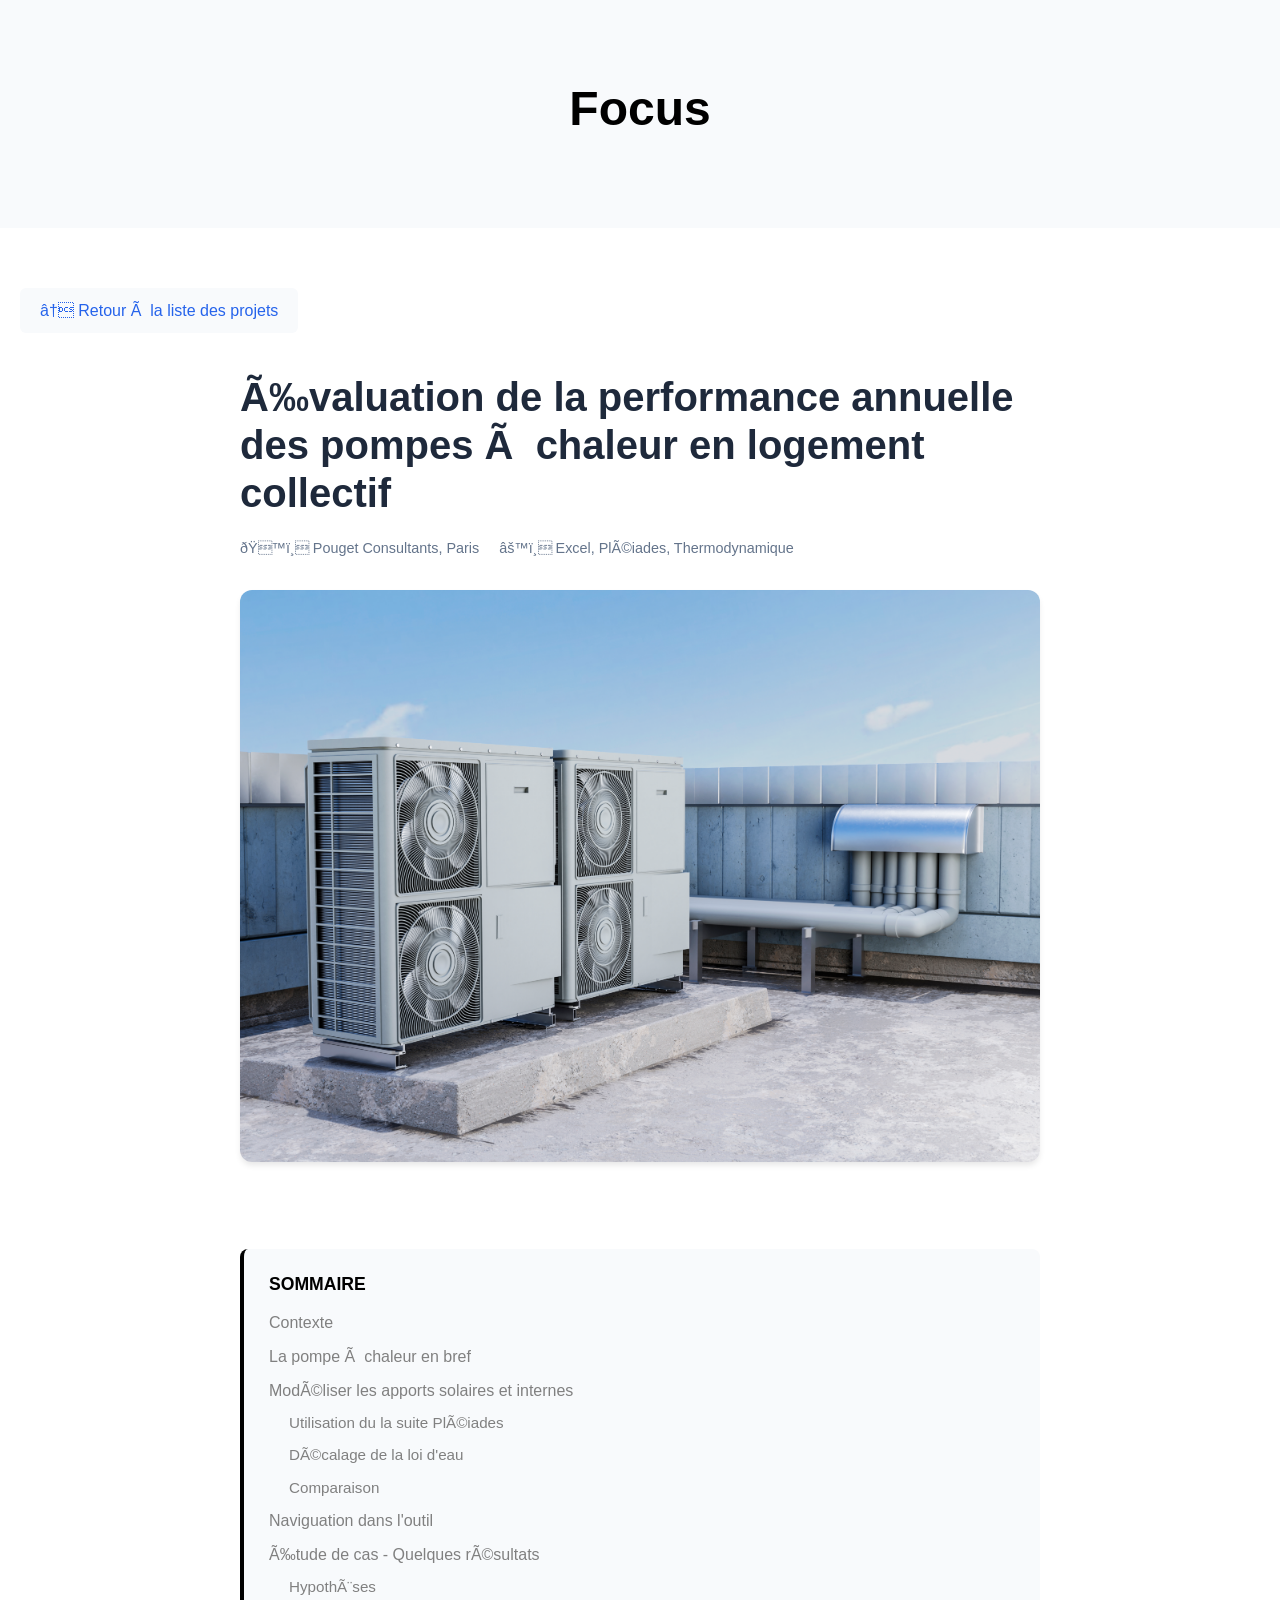
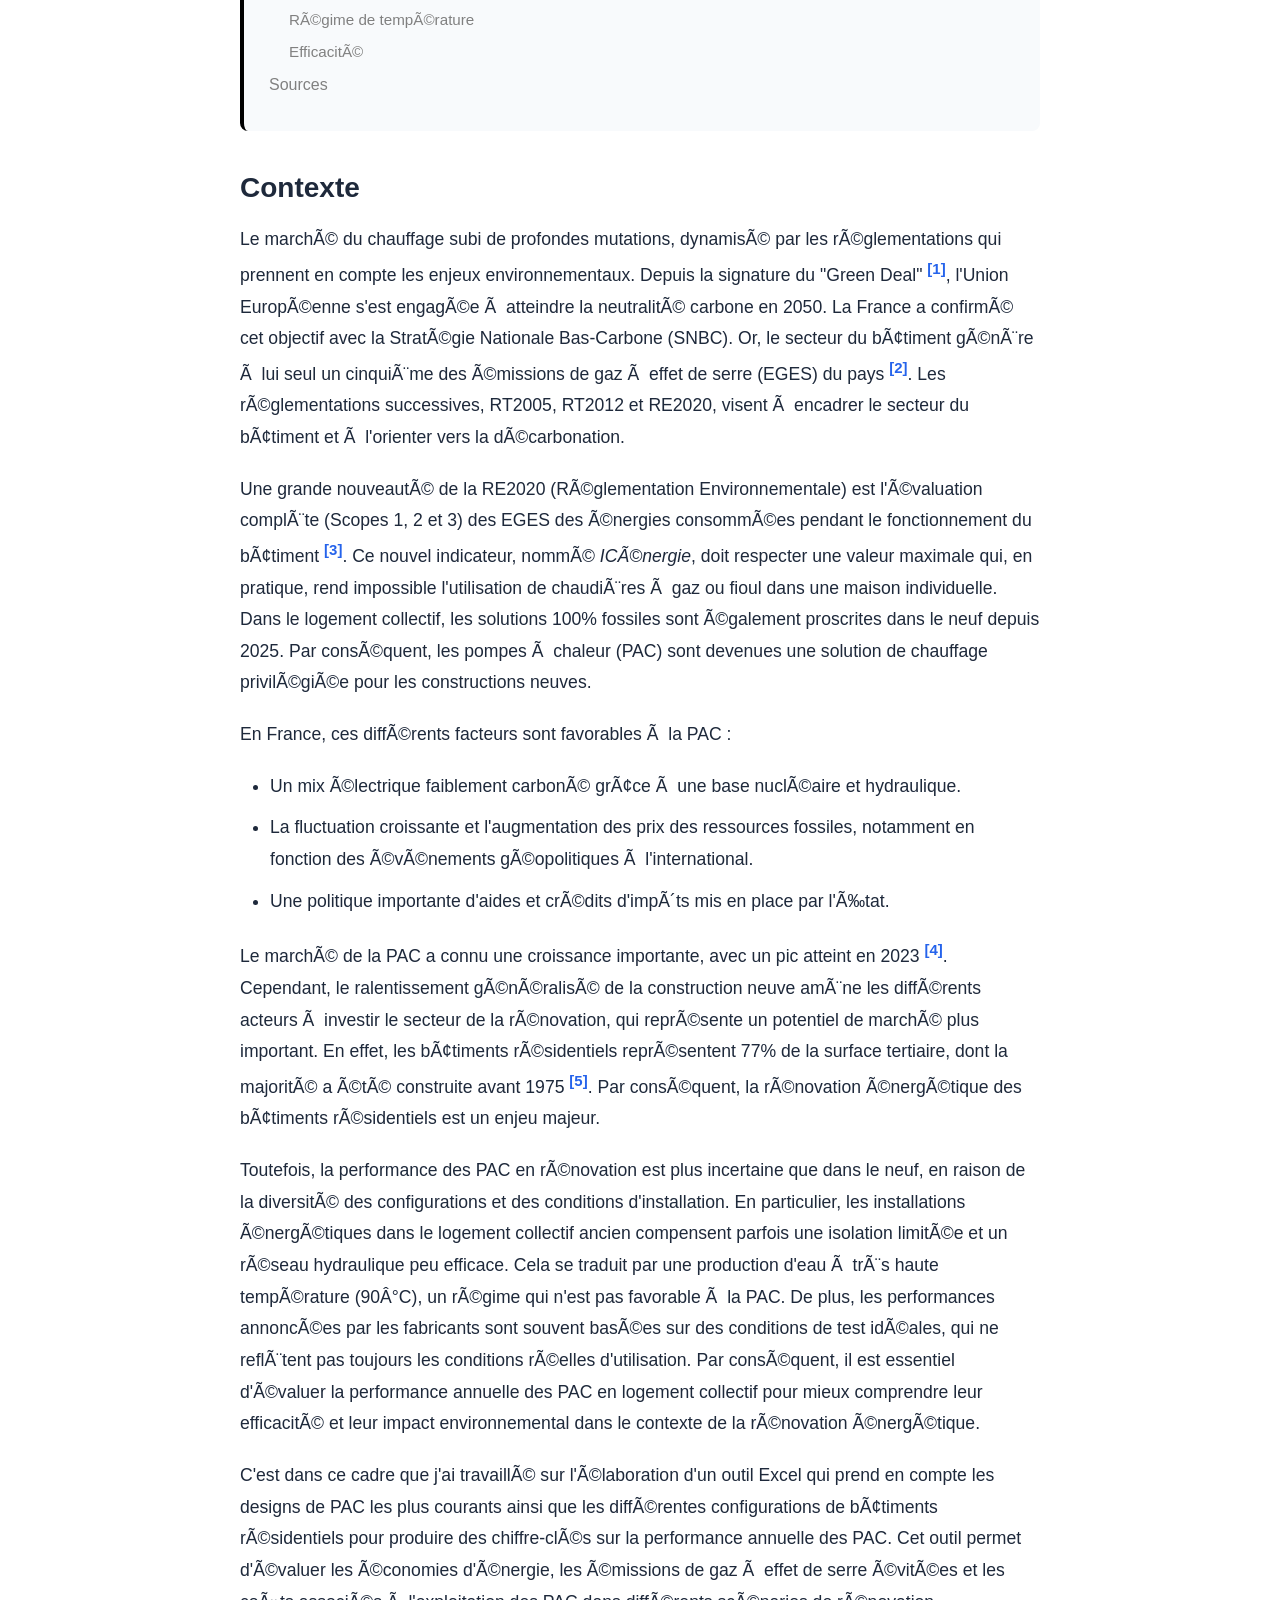
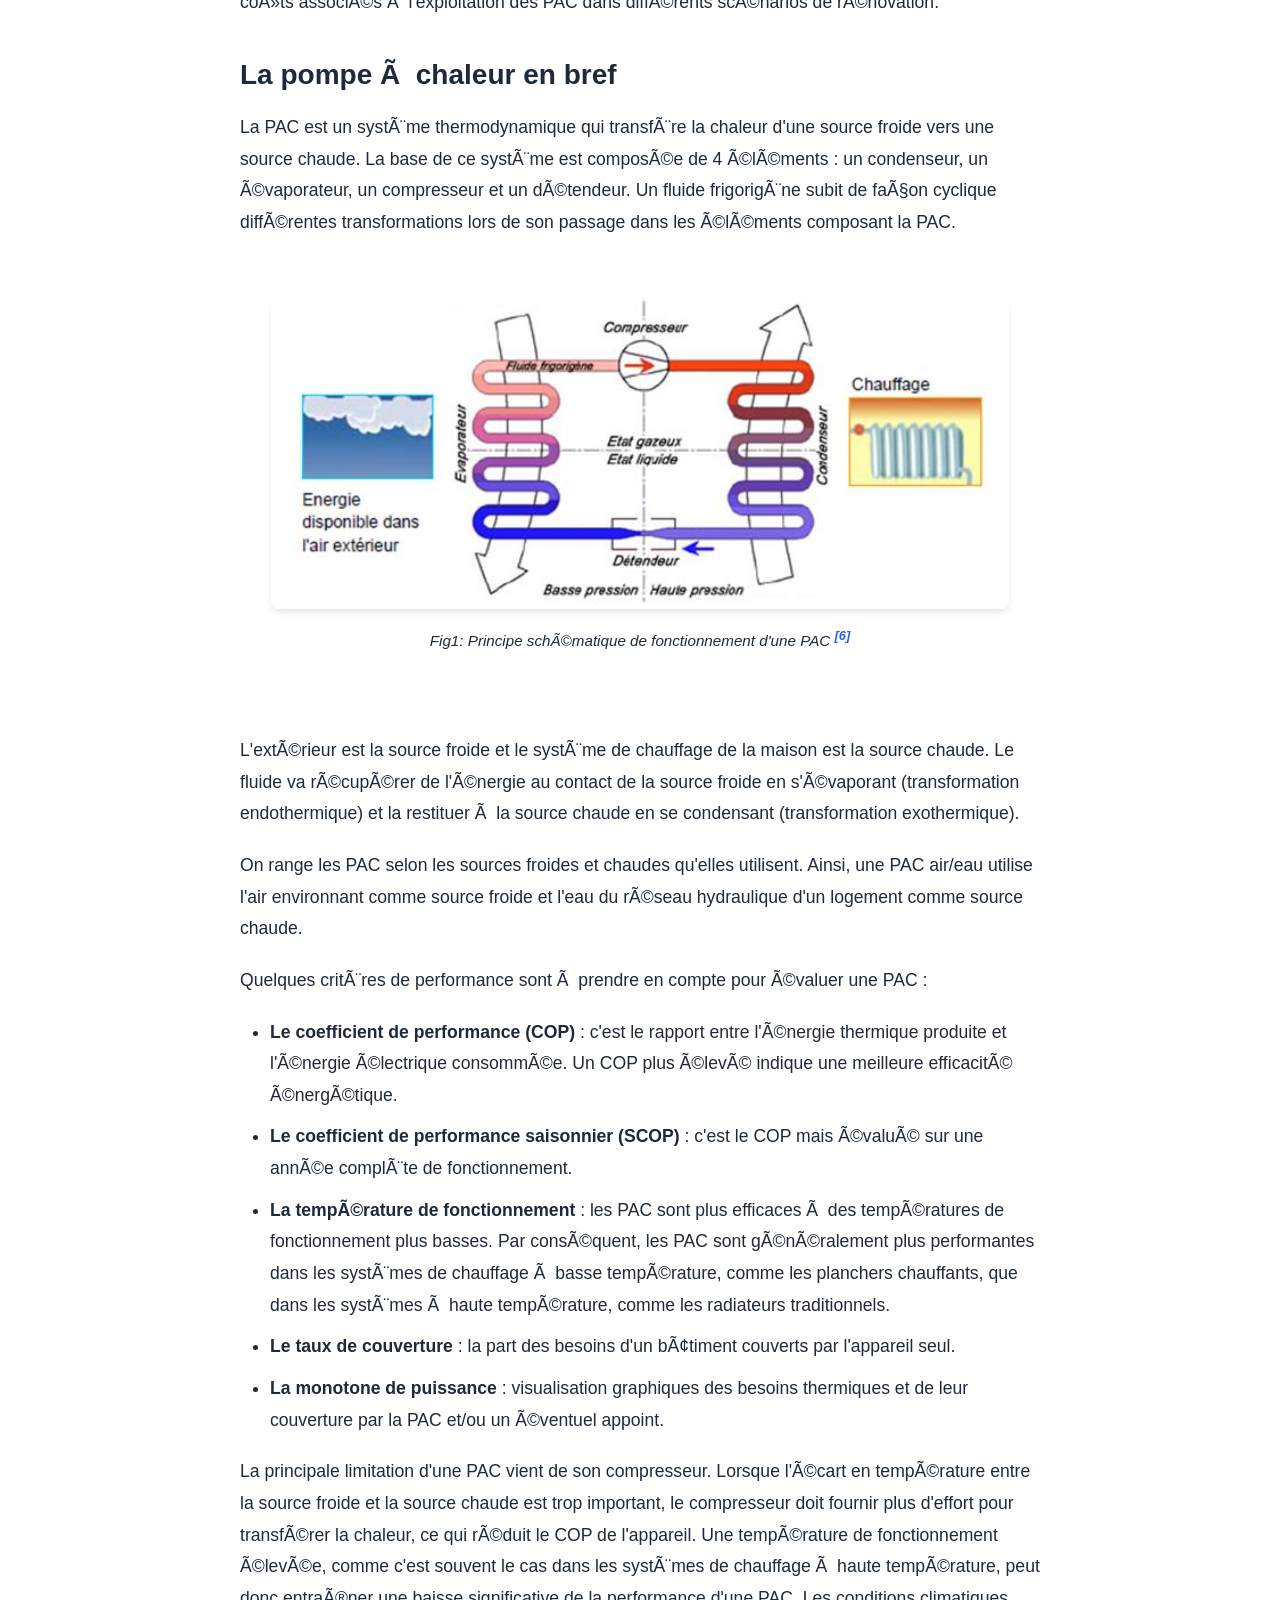
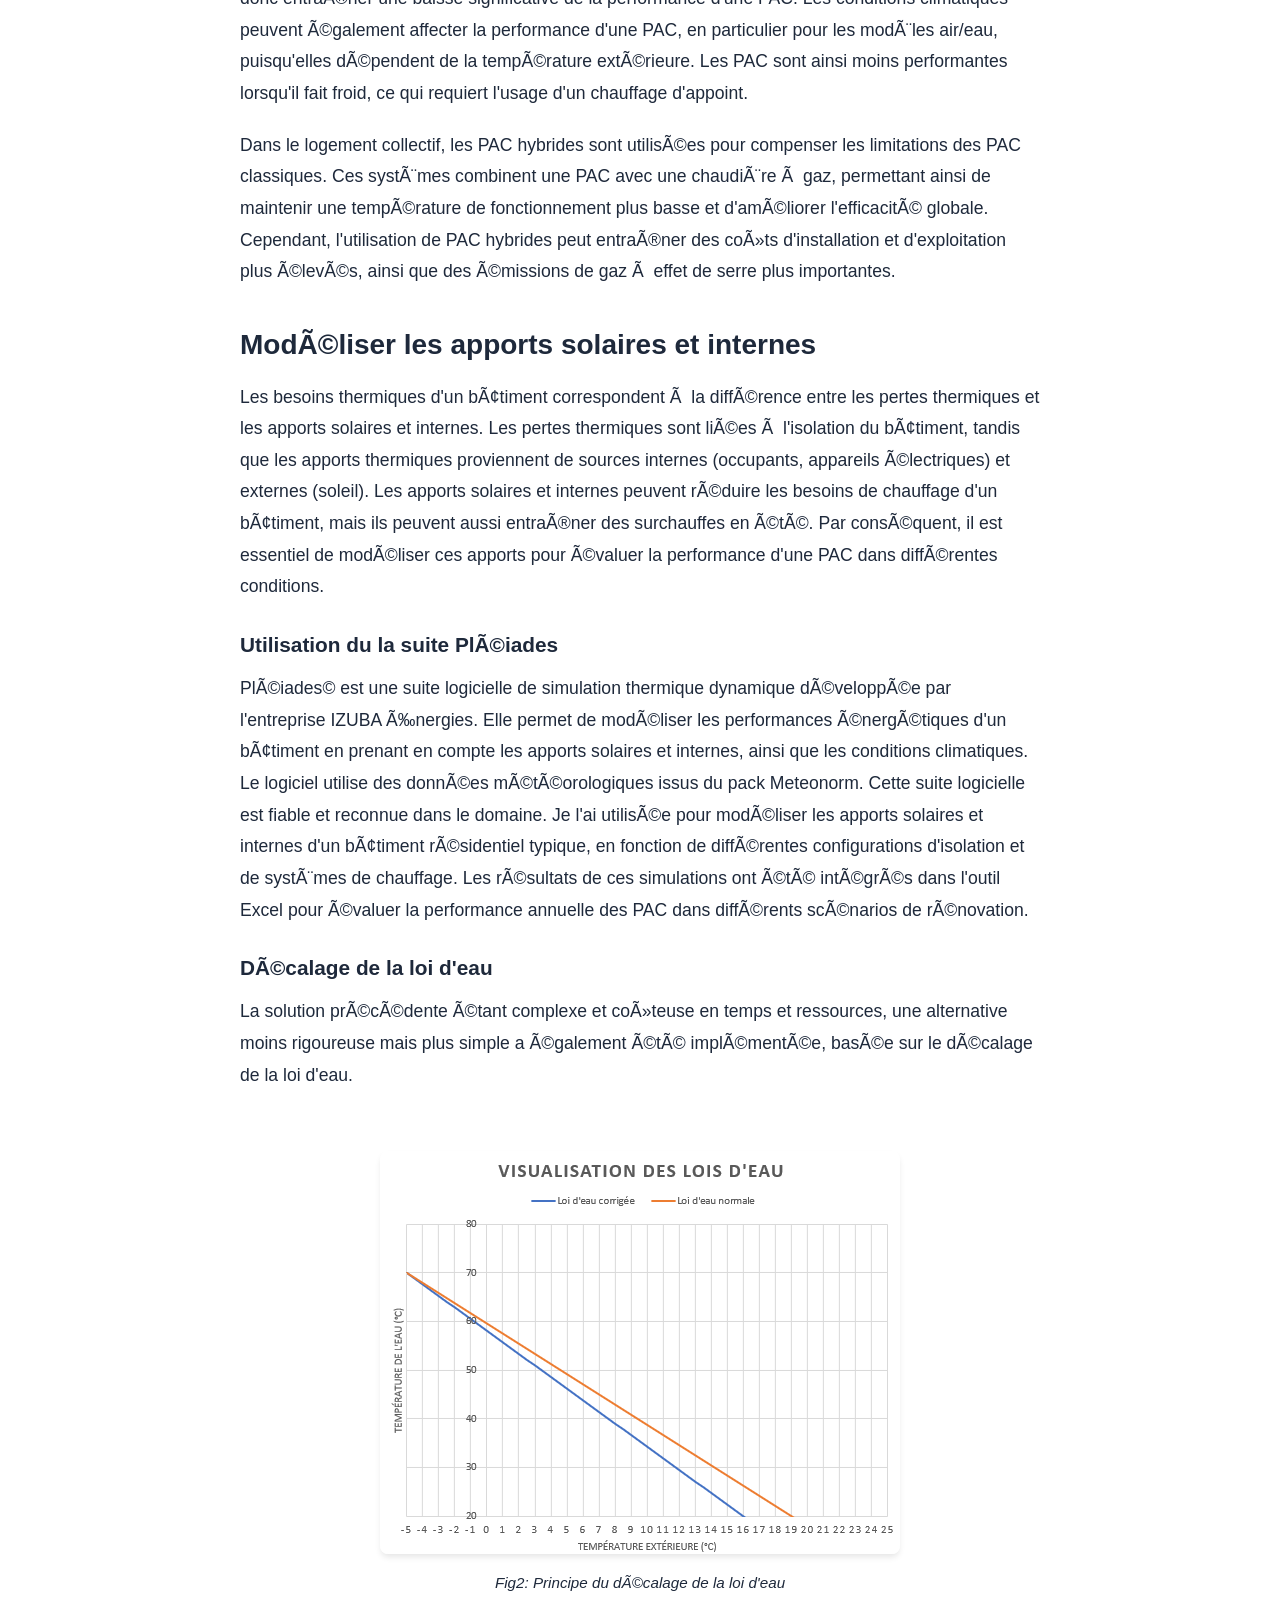
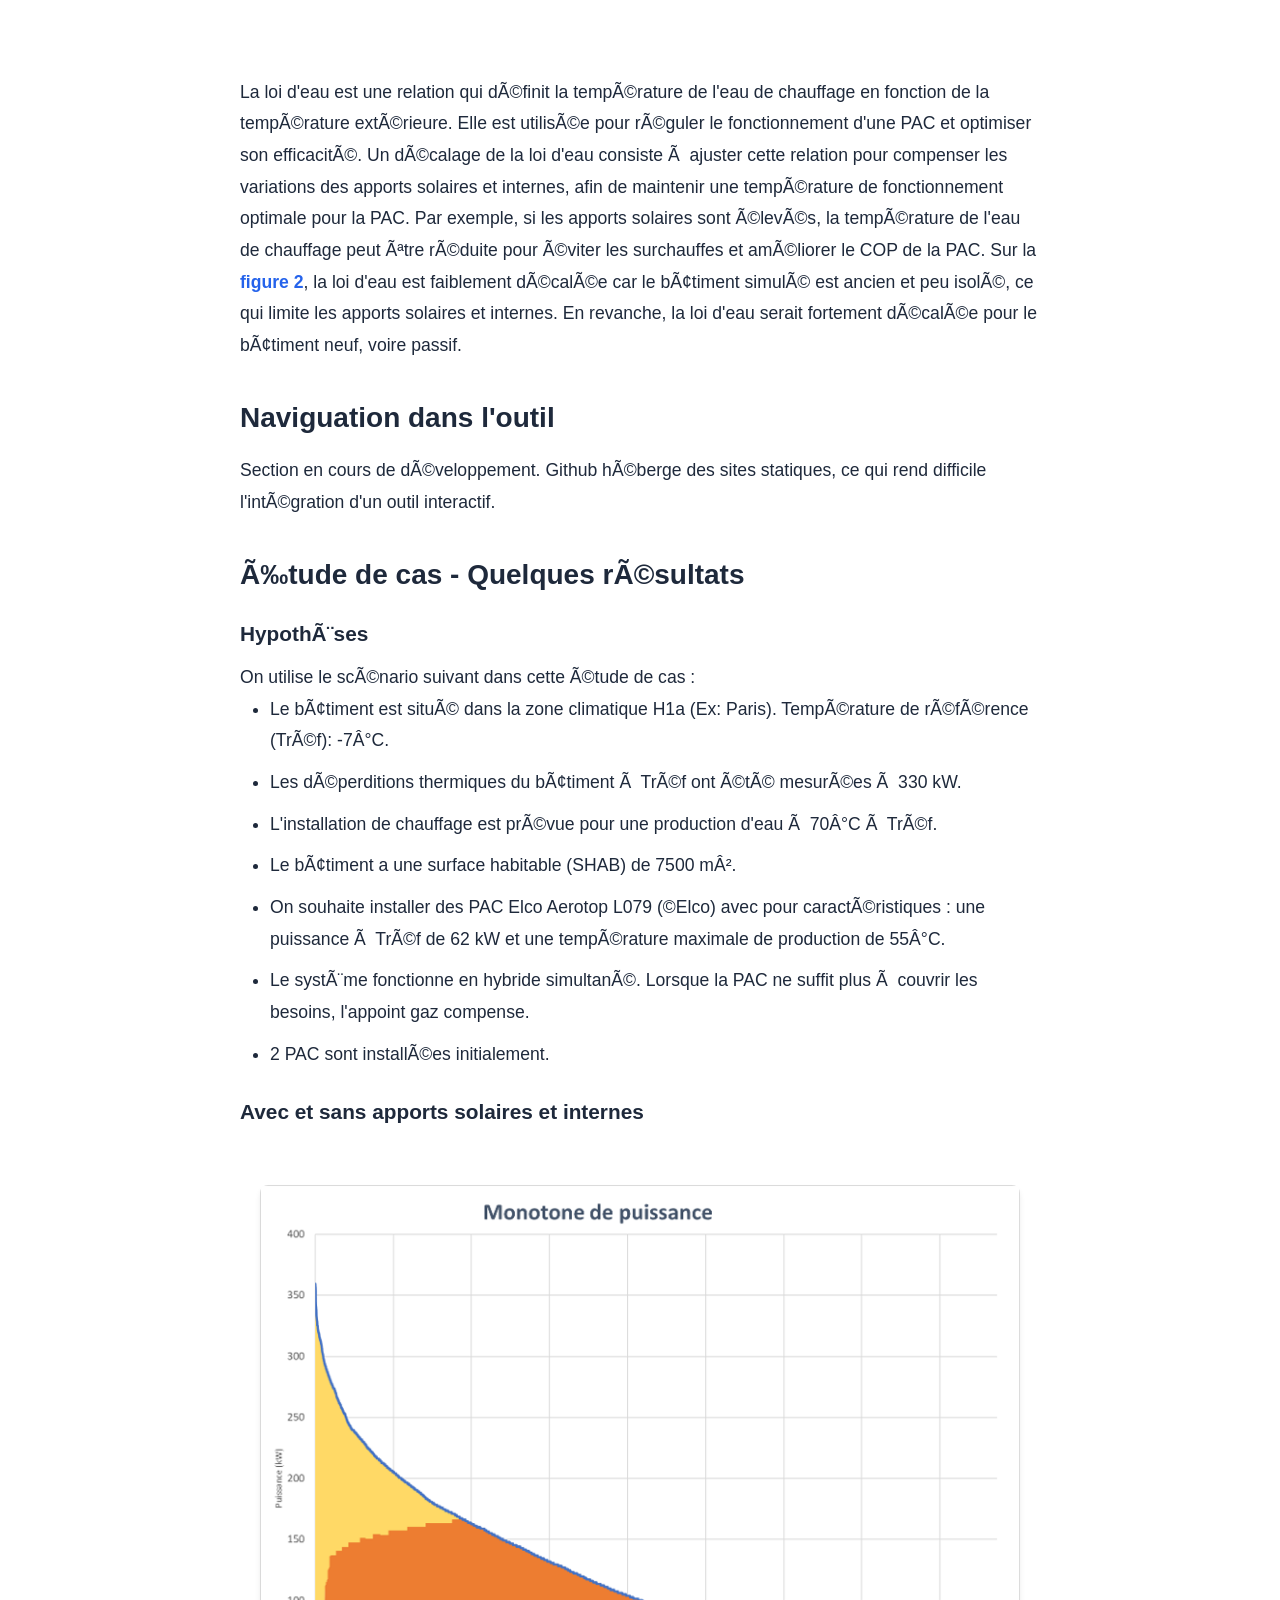
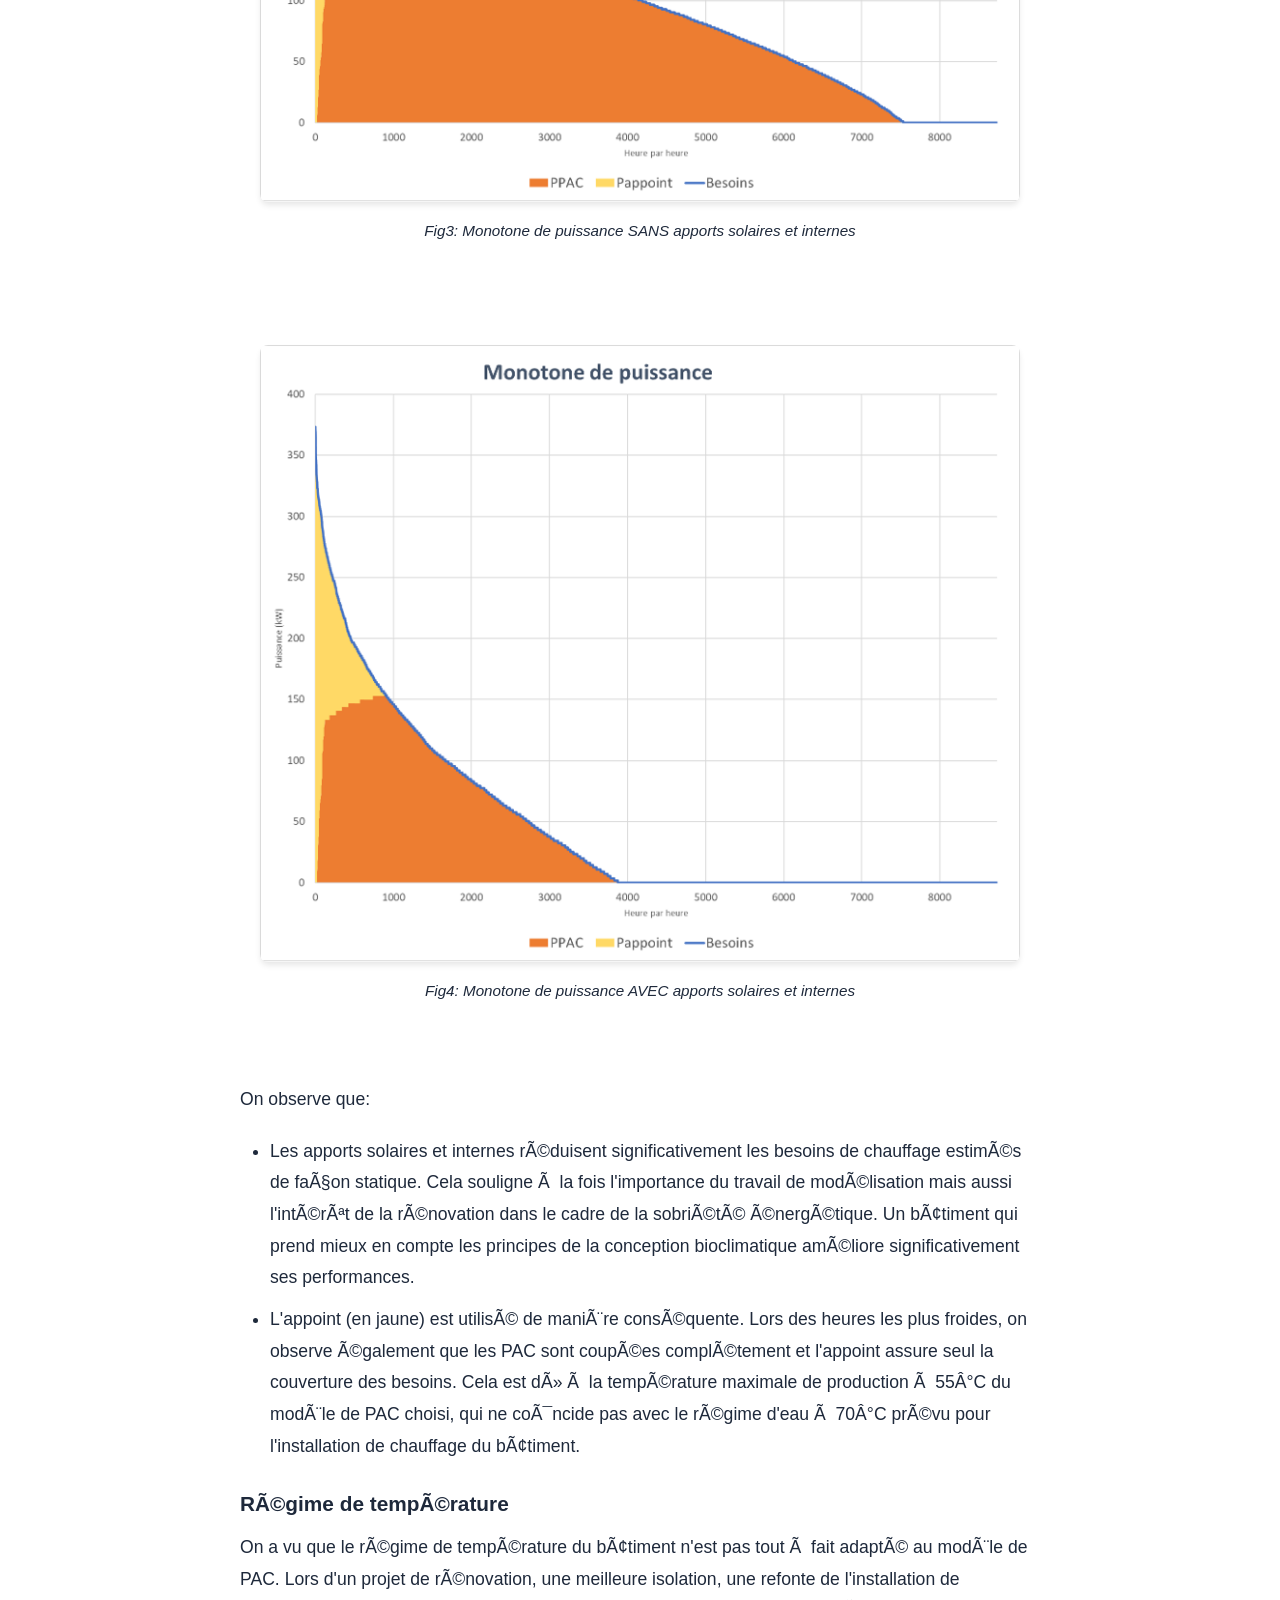
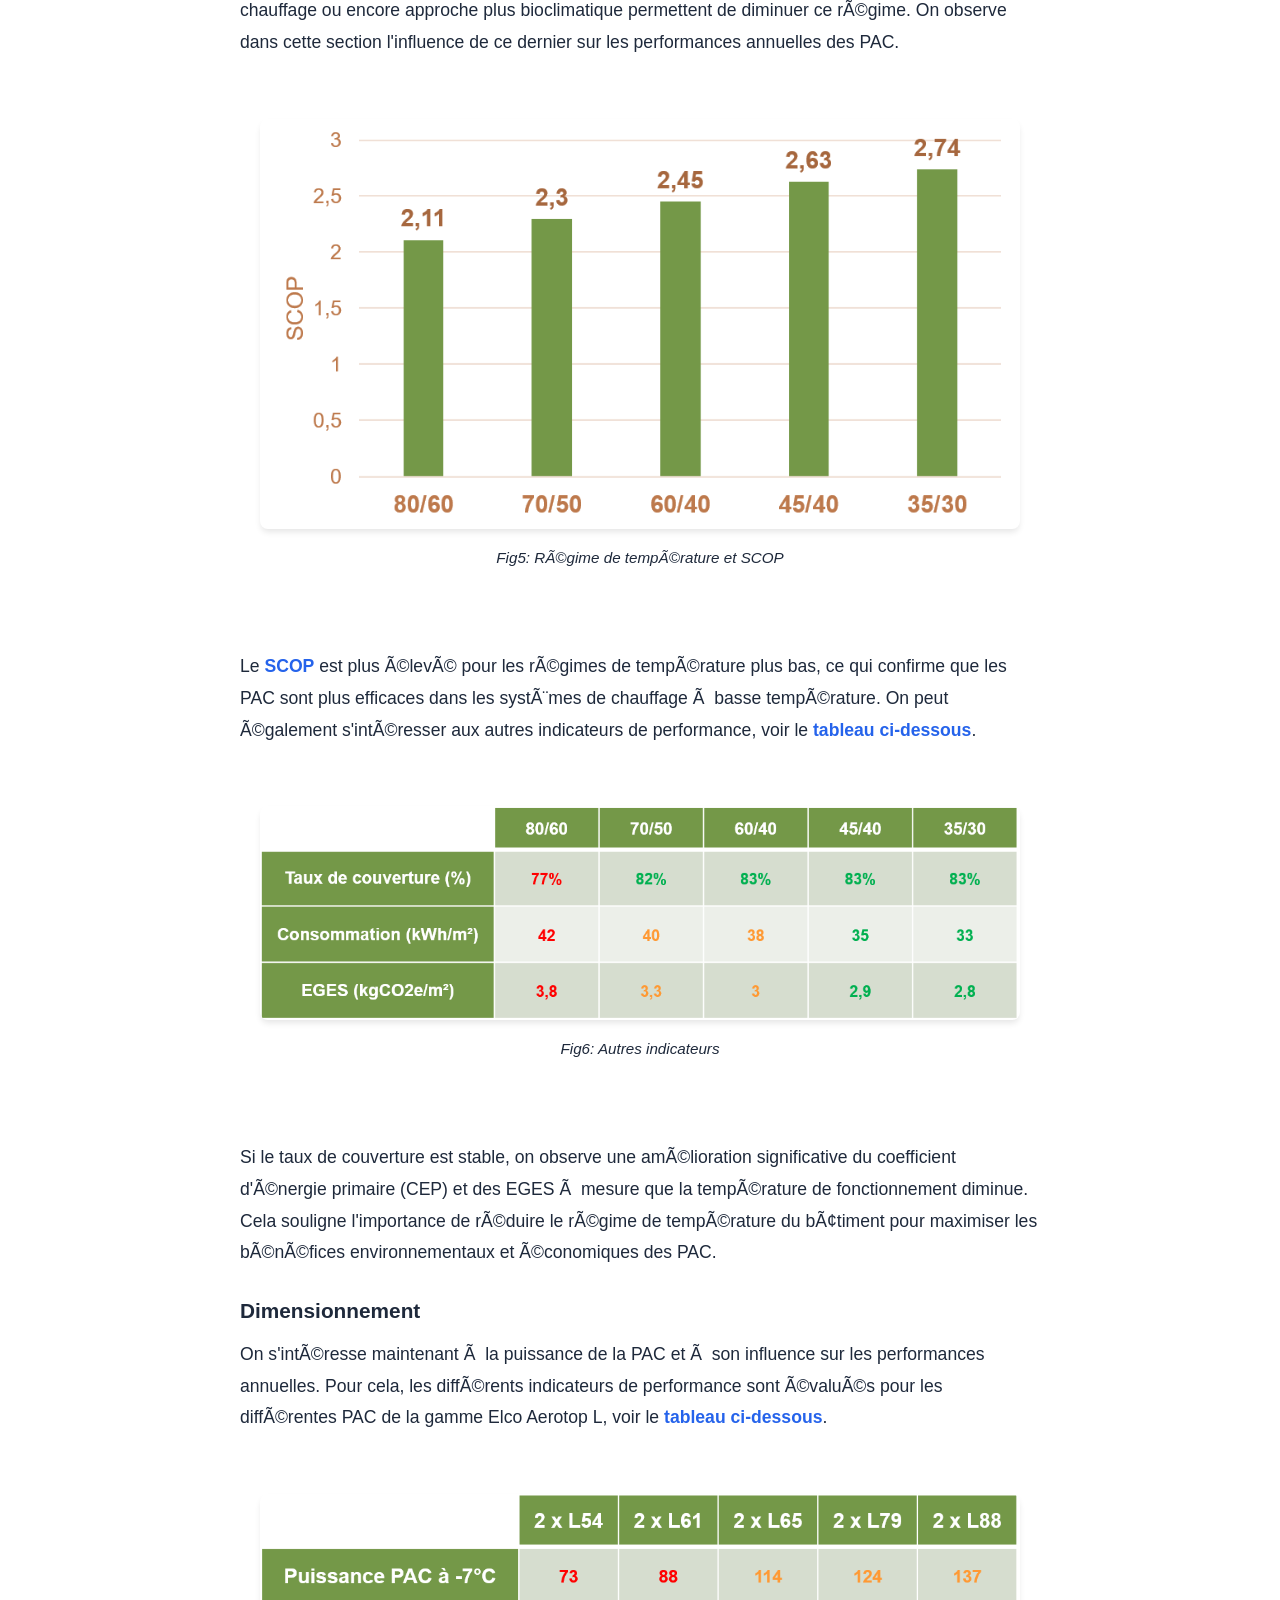
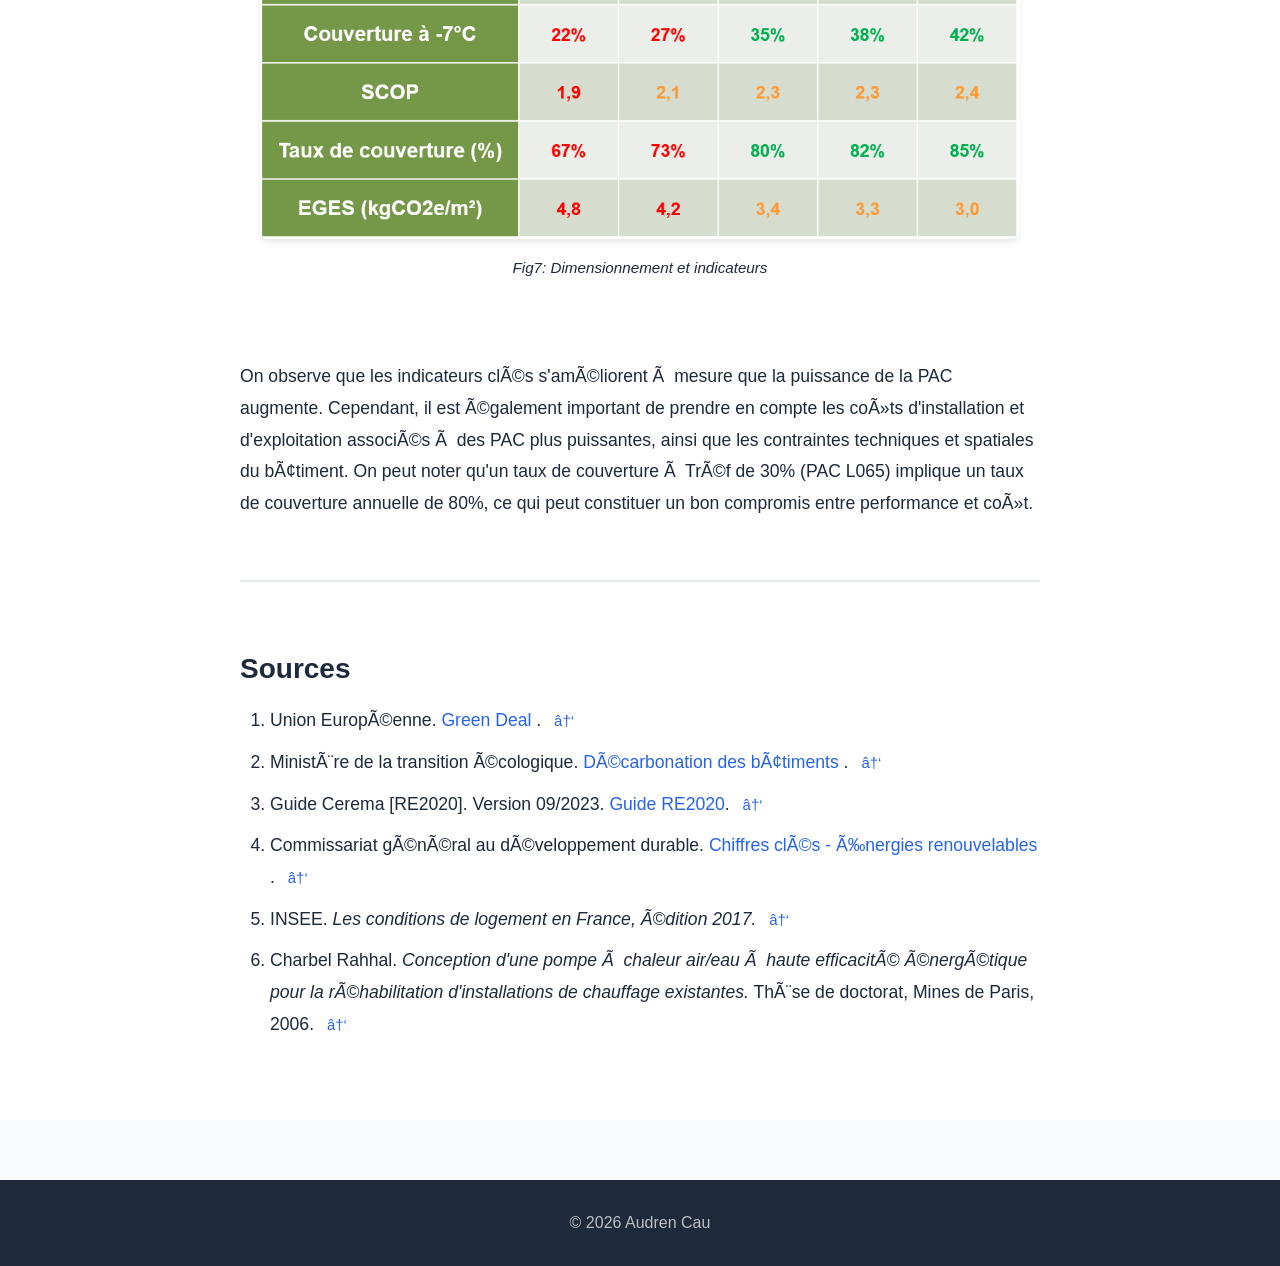
==== articles/heat-pump-tool.html @ ee488a41 "Version 1.0 Site web version 1.0" ====
<!DOCTYPE html>
<html lang="fr">
<head>
    <meta charset="Latin-1">
    <meta name="viewport" content="width=device-width, initial-scale=1.0">
    <title>Évaluation de la performance annuelle des pompes à chaleur en logement collectif</title>
    <link rel="stylesheet" href="../styles/main.css">
</head>
<body>
    <header class="header">
        <div class="container">
            <h1 class="logo">Focus</h1>
            <p class="tagline"></p>
        </div>
    </header>

    <main class="article-page">
        <a href="../index.html" class="back-link">← Retour à la liste des projets </a>

        <article class="article-header">
            <h1>Évaluation de la performance annuelle des pompes à chaleur en logement collectif</h1>
            <div class="article-meta">
                <span class="article-meta-item">🏙️ Pouget Consultants, Paris</span>
                <span class="article-meta-item">⚙️ Excel, Pléiades, Thermodynamique</span>
            </div>
            <img src="..\images\close-up-heat-pump-outside-home.jpg" alt="Heat pump" class="article-featured-image">
        </article>

        <nav class="table-of-contents">
            <h3> SOMMAIRE </h3>
                <ul>
                    <li class="toc-level-2"><a href="#sec-contexte">Contexte</a></li>
                    <li class="toc-level-2"><a href="#sec-pac">La pompe à chaleur en bref</a></li>
                    <li class="toc-level-2"><a href="#sec-apports">Modéliser les apports solaires et internes </a></li>
                    <ul>
                        <li class="toc-level-3"><a href="#subsec-pleiades">Utilisation du la suite Pléiades</a></li>
                        <li class="toc-level-3"><a href="#subsec-loi">Décalage de la loi d'eau</a></li>
                        <li class="toc-level-3"><a href="#subsec-comp">Comparaison</a></li>
                    </ul>
                    <li class="toc-level-2"><a href="#sec-nav">Naviguation dans l'outil</a></li>
                    <li class="toc-level-2"><a href="#sec-etude">Étude de cas - Quelques résultats</a></li>
                    <ul>
                        <li class="toc-level-3"><a href="#subsec-scenario">Hypothèses</a></li>
                        <li class="toc-level-3"><a href="#subsec-temp">Régime de température</a></li>
                        <li class="toc-level-3"><a href="#subsec-effi">Efficacité</a></li>
                    </ul>

                    <li class="toc-level-2"><a href="#sec-biblio">Sources</a></li>
                </ul>
        </nav>

        <article class="article-body">

            <h2 id="sec-contexte">Contexte</h2>
            <p>
                Le marché du chauffage subi de profondes mutations, dynamisé par les réglementations qui prennent en compte les enjeux environnementaux. Depuis la signature du "Green Deal" <a href="#ref-1" class="citation">[1]</a>, l'Union Européenne s'est engagée à atteindre la neutralité carbone en 2050. La France a confirmé cet objectif avec la Stratégie Nationale Bas-Carbone (SNBC). Or, le secteur du bâtiment génère à lui seul un cinquième des émissions de gaz à effet de serre (EGES) du pays <a href="#ref-2" class="citation">[2]</a>. Les réglementations successives, RT2005, RT2012 et RE2020, visent à encadrer le secteur du bâtiment et à l'orienter vers la décarbonation.
            </p>
            <p> 
                Une grande nouveauté de la RE2020 (Réglementation Environnementale) est l'évaluation complète (Scopes 1, 2 et 3) des EGES des énergies consommées pendant le fonctionnement du bâtiment <a href="#ref-3" class="citation">[3]</a>. Ce nouvel indicateur, nommé <em>ICénergie</em>, doit respecter une valeur maximale qui, en pratique, rend impossible l'utilisation de chaudières à gaz ou fioul dans une maison individuelle. Dans le logement collectif, les solutions 100% fossiles sont également proscrites dans le neuf depuis 2025. Par conséquent, les pompes à chaleur (PAC) sont devenues une solution de chauffage privilégiée pour les constructions neuves. 
            </p>
            <p>
                En France, ces différents facteurs sont favorables à la PAC :
                <ul>
                    <li> Un mix électrique faiblement carboné grâce à une base nucléaire et hydraulique. </li>
                    <li> La fluctuation croissante et l'augmentation des prix des ressources fossiles, notamment en fonction des événements géopolitiques à l'international.</li>
                    <li> Une politique importante d'aides et crédits d'impôts mis en place par l'État.</li>
                </ul>
            </p>
            <p> 
                Le marché de la PAC a connu une croissance importante, avec un pic atteint en 2023 <a href="#ref-4" class="citation">[4]</a>. Cependant, le ralentissement généralisé de la construction neuve amène les différents acteurs à investir le secteur de la rénovation, qui représente un potentiel de marché plus important. En effet, les bâtiments résidentiels représentent 77% de la surface tertiaire, dont la majorité a été construite avant 1975 <a href="#ref-5" class="citation">[5]</a>. Par conséquent, la rénovation énergétique des bâtiments résidentiels est un enjeu majeur.
            </p>
            <p>
                Toutefois, la performance des PAC en rénovation est plus incertaine que dans le neuf, en raison de la diversité des configurations et des conditions d'installation. En particulier, les installations énergétiques dans le logement collectif ancien compensent parfois une isolation limitée et un réseau hydraulique peu efficace. Cela se traduit par une production d'eau à très haute température (90°C), un régime qui n'est pas favorable à la PAC. De plus, les performances annoncées par les fabricants sont souvent basées sur des conditions de test idéales, qui ne reflètent pas toujours les conditions réelles d'utilisation. Par conséquent, il est essentiel d'évaluer la performance annuelle des PAC en logement collectif pour mieux comprendre leur efficacité et leur impact environnemental dans le contexte de la rénovation énergétique.
            </p>
            <p> 
                C'est dans ce cadre que j'ai travaillé sur l'élaboration d'un outil Excel qui prend en compte les designs de PAC les plus courants ainsi que les différentes configurations de bâtiments résidentiels pour produire des chiffre-clés sur la performance annuelle des PAC. Cet outil permet d'évaluer les économies d'énergie, les émissions de gaz à effet de serre évitées et les coûts associés à l'exploitation des PAC dans différents scénarios de rénovation. 

            </p>

            <h2 id="sec-pac">La pompe à chaleur en bref</h2>

            <p>
                La PAC est un système thermodynamique qui transfère la chaleur d'une source froide vers une source chaude. La base de ce système est composée de 4 éléments : un condenseur, un évaporateur, un compresseur et un détendeur. Un fluide frigorigène subit de façon cyclique différentes transformations lors de son passage dans les éléments composant la PAC. 
            </p>
            <div id="image-1" class="image-container">
                <img src="..\images\pac-principe.png" alt="principe d'une PAC">
                <p class="image-caption">Fig1: Principe schématique de fonctionnement d'une PAC <a href="#ref-6" class="citation">[6]</a>  </p>
            </div>
            <p>
                L'extérieur est la source froide et le système de chauffage de la maison est la source chaude. Le fluide va récupérer de l'énergie au contact de la source froide en s'évaporant (transformation endothermique) et la restituer à la source chaude en se condensant (transformation exothermique). 
            </p>
            <p>
                On range les PAC selon les sources froides et chaudes qu'elles utilisent. Ainsi, une PAC air/eau utilise l'air environnant comme source froide et l'eau du réseau hydraulique d'un logement comme source chaude.
            </p>
            <p>
                Quelques critères de performance sont à prendre en compte pour évaluer une PAC :
                <ul>
                    <li> <b>Le coefficient de performance (COP)</b> : c'est le rapport entre l'énergie thermique produite et l'énergie électrique consommée. Un COP plus élevé indique une meilleure efficacité énergétique. </li>
                    <li> <b>Le coefficient de performance saisonnier (SCOP)</b> : c'est le COP mais évalué sur une année complète de fonctionnement. </li>
                    <li> <b>La température de fonctionnement</b> : les PAC sont plus efficaces à des températures de fonctionnement plus basses. Par conséquent, les PAC sont généralement plus performantes dans les systèmes de chauffage à basse température, comme les planchers chauffants, que dans les systèmes à haute température, comme les radiateurs traditionnels.</li>
                    <li> <b>Le taux de couverture</b> : la part des besoins d'un bâtiment couverts par l'appareil seul.</li>
                    <li> <b>La monotone de puissance</b> : visualisation graphiques des besoins thermiques et de leur couverture par la PAC et/ou un éventuel appoint.</li>
                </ul>
            </p>
            <p>
                La principale limitation d'une PAC vient de son compresseur. Lorsque l'écart en température entre la source froide et la source chaude est trop important, le compresseur doit fournir plus d'effort pour transférer la chaleur, ce qui réduit le COP de l'appareil. Une température de fonctionnement élevée, comme c'est souvent le cas dans les systèmes de chauffage à haute température, peut donc entraîner une baisse significative de la performance d'une PAC. Les conditions climatiques peuvent également affecter la performance d'une PAC, en particulier pour les modèles air/eau, puisqu'elles dépendent de la température extérieure. Les PAC sont ainsi moins performantes lorsqu'il fait froid, ce qui requiert l'usage d'un chauffage d'appoint.
            </p>
            <p> 
                Dans le logement collectif, les PAC hybrides sont utilisées pour compenser les limitations des PAC classiques. Ces systèmes combinent une PAC avec une chaudière à gaz, permettant ainsi de maintenir une température de fonctionnement plus basse et d'améliorer l'efficacité globale. Cependant, l'utilisation de PAC hybrides peut entraîner des coûts d'installation et d'exploitation plus élevés, ainsi que des émissions de gaz à effet de serre plus importantes.
            </p>

            <h2 id="sec-apports">Modéliser les apports solaires et internes </h2>

            Les besoins thermiques d'un bâtiment correspondent à la différence entre les pertes thermiques et les apports solaires et internes. Les pertes thermiques sont liées à l'isolation du bâtiment, tandis que les apports thermiques proviennent de sources internes (occupants, appareils électriques) et externes (soleil). Les apports solaires et internes peuvent réduire les besoins de chauffage d'un bâtiment, mais ils peuvent aussi entraîner des surchauffes en été. Par conséquent, il est essentiel de modéliser ces apports pour évaluer la performance d'une PAC dans différentes conditions.

            <h3 id="subsec-pleiades"> Utilisation du la suite Pléiades </h3>
            <p>
                Pléiades&copy; est une suite logicielle de simulation thermique dynamique développée par l'entreprise IZUBA Énergies. Elle permet de modéliser les performances énergétiques d'un bâtiment en prenant en compte les apports solaires et internes, ainsi que les conditions climatiques. Le logiciel utilise des données météorologiques issus du pack Meteonorm. Cette suite logicielle est fiable et reconnue dans le domaine. Je l'ai utilisée pour modéliser les apports solaires et internes d'un bâtiment résidentiel typique, en fonction de différentes configurations d'isolation et de systèmes de chauffage. Les résultats de ces simulations ont été intégrés dans l'outil Excel pour évaluer la performance annuelle des PAC dans différents scénarios de rénovation.
            <h3 id="subsec-loi"> Décalage de la loi d'eau </h3>
            <p>
                La solution précédente étant complexe et coûteuse en temps et ressources, une alternative moins rigoureuse mais plus simple a également été implémentée, basée sur le décalage de la loi d'eau. 
                <div id="image-2" class="image-container">
                    <img src="..\images\visu-loi-eau.png" alt="Loi d'eau décalée">
                    <p class="image-caption">Fig2: Principe du décalage de la loi d'eau </a>  </p>
                </div>
                
                La loi d'eau est une relation qui définit la température de l'eau de chauffage en fonction de la température extérieure. Elle est utilisée pour réguler le fonctionnement d'une PAC et optimiser son efficacité. Un décalage de la loi d'eau consiste à ajuster cette relation pour compenser les variations des apports solaires et internes, afin de maintenir une température de fonctionnement optimale pour la PAC. Par exemple, si les apports solaires sont élevés, la température de l'eau de chauffage peut être réduite pour éviter les surchauffes et améliorer le COP de la PAC. Sur la  <a href="#image-2" class="image-ref">figure 2</a>, la loi d'eau est faiblement décalée car le bâtiment simulé est ancien et peu isolé, ce qui limite les apports solaires et internes. En revanche, la loi d'eau serait fortement décalée pour le bâtiment neuf, voire passif.


            <h2 id="sec-nav">Naviguation dans l'outil </h2>

            <p>
                Section en cours de développement. Github héberge des sites statiques, ce qui rend difficile l'intégration d'un outil interactif. 
            </p>

            <h2 id="sec-etude"> Étude de cas - Quelques résultats </h2>

            <h3 id="subsec-scenario"> Hypothèses </h3>

                On utilise le scénario suivant dans cette étude de cas :
                <ul>
                    <li> Le bâtiment est situé dans la zone climatique H1a (Ex: Paris). Température de référence (Tréf): -7°C. </li>
                    <li> Les déperditions thermiques du bâtiment à Tréf ont été mesurées à 330 kW. </li>
                    <li> L'installation de chauffage est prévue pour une production d'eau à 70°C à Tréf. </li>
                    <li> Le bâtiment a une surface habitable (SHAB) de 7500 m².</li>
                    <li> On souhaite installer des PAC Elco Aerotop L079 (&copy;Elco) avec pour caractéristiques : une puissance à Tréf de 62 kW et une température maximale de production de 55°C.</li>
                    <li> Le système fonctionne en hybride simultané. Lorsque la PAC ne suffit plus à couvrir les besoins, l'appoint gaz compense. </li>
                    <li> 2 PAC sont installées initialement. </li>
                </ul>
            <h3 id="subsec-comp"> Avec et sans apports solaires et internes </h3>

                <div id="image-3" class="image-container">
                    <img src="..\images\mon-sans.png" alt="Monotone sans apports">
                    <p class="image-caption">Fig3: Monotone de puissance SANS apports solaires et internes </a>  </p>
                </div>
                <div id="image-4" class="image-container">
                    <img src="..\images\mon-avec.png" alt="Monotone avec apports">
                    <p class="image-caption">Fig4: Monotone de puissance AVEC apports solaires et internes </a>  </p>
                </div>
                <p>
                    On observe que:
                <ul>
                    <li>Les apports solaires et internes réduisent significativement les besoins de chauffage estimés de façon statique. Cela souligne à la fois l'importance du travail de modélisation mais aussi l'intérêt de la rénovation dans le cadre de la sobriété énergétique. Un bâtiment qui prend mieux en compte les principes de la conception bioclimatique améliore significativement ses performances.</li>
                    <li> L'appoint (en jaune) est utilisé de manière conséquente. Lors des heures les plus froides, on observe également que les PAC sont coupées complétement et l'appoint assure seul la couverture des besoins. Cela est dû à la température maximale de production à 55°C du modèle de PAC choisi, qui ne coïncide pas avec le régime d'eau à 70°C prévu pour l'installation de chauffage du bâtiment. </li>
                </ul>
                </p>
            <h3 id="subsec-temp"> Régime de température </h3>

                <p> 
                    On a vu que le régime de température du bâtiment n'est pas tout à fait adapté au modèle de PAC. Lors d'un projet de rénovation, une meilleure isolation, une refonte de l'installation de chauffage ou encore approche plus bioclimatique permettent de diminuer ce régime. On observe dans cette section l'influence de ce dernier sur les performances annuelles des PAC. 
                </p>
                <div id="image-5" class="image-container">
                    <img src="..\images\scop-regime.png" alt="Régime de température">
                    <p class="image-caption">Fig5: Régime de température et SCOP </a>  </p>
                </div>
                <p>
                    Le <a href="#image-5" class="image-ref">SCOP</a> est plus élevé pour les régimes de température plus bas, ce qui confirme que les PAC sont plus efficaces dans les systèmes de chauffage à basse température. On peut également s'intéresser aux autres indicateurs de performance, voir le <a href="#image-6" class="image-ref">tableau ci-dessous</a>.
                    <div id="image-6" class="image-container">
                    <img src="..\images\regime-autres.png" alt="Régime de température et indicateurs">
                    <p class="image-caption">Fig6: Autres indicateurs </a>  </p>
                    </div>
                    Si le taux de couverture est stable, on observe une amélioration significative du coefficient d'énergie primaire (CEP) et des EGES à mesure que la température de fonctionnement diminue. Cela souligne l'importance de réduire le régime de température du bâtiment pour maximiser les bénéfices environnementaux et économiques des PAC.
                </p>

            <h3 id="subsec-effi"> Dimensionnement </h3>

                <p>
                    On s'intéresse maintenant à la puissance de la PAC et à son influence sur les performances annuelles. Pour cela, les différents indicateurs de performance sont évalués pour les différentes PAC de la gamme Elco Aerotop L, voir le <a href="#image-7" class="image-ref">tableau ci-dessous</a>.
                    <div id="image-7" class="image-container">
                    <img src="..\images\dimensionnement.png" alt="Dimensionnement">
                    <p class="image-caption">Fig7: Dimensionnement et indicateurs </a>  </p>
                    </div>
                    On observe que les indicateurs clés s'améliorent à mesure que la puissance de la PAC augmente. Cependant, il est également important de prendre en compte les coûts d'installation et d'exploitation associés à des PAC plus puissantes, ainsi que les contraintes techniques et spatiales du bâtiment. On peut noter qu'un taux de couverture à Tréf de 30% (PAC L065) implique un taux de couverture annuelle de 80%, ce qui peut constituer un bon compromis entre performance et coût.
                </p>


            <section class="bibliography">
                <h2>Sources</h2>
                <ol>
                <li id="ref-1">
                Union Européenne. <a href="https://commission.europa.eu/strategy-and-policy/priorities-2019-2024/european-green-deal_fr">Green Deal</a> .
                <a href="#sec-contexte" class="backlink">↑</a>
                </li>
                <li id="ref-2">
                Ministère de la transition écologique. <a href="https://www.ecologie.gouv.fr/sites/default/files/documents/23064_decarbonation-batiment.pdf">Décarbonation des bâtiments</a> .
                <a href="#sec-contexte" class="backlink">↑</a>
                </li>
                <li id="ref-3">
                Guide Cerema [RE2020]. Version 09/2023. <a href="https://www.cerema.fr/fr/actualites/guide-re2020-version-092023">Guide RE2020</a>.
                <a href="#sec-contexte" class="backlink">↑</a>
                </li>
                <li id="ref-4">
                Commissariat général au développement durable. <a href="https://www.statistiques.developpement-durable.gouv.fr/edition-numerique/chiffres-cles-energies-renouvelables/fr/17-pompes-a-chaleur-">Chiffres clés - Énergies renouvelables </a>.
                <a href="#sec-contexte" class="backlink">↑</a>
                </li>
                <li id="ref-5">
                INSEE. <em>Les conditions de logement en France, édition 2017.</em>
                <a href="#sec-contexte" class="backlink">↑</a>
                </li>
                <li id="ref-6">
                Charbel Rahhal. <em>Conception d'une pompe à chaleur air/eau à haute efficacité énergétique pour la
réhabilitation d'installations de chauffage existantes.</em> Thèse de doctorat, Mines de Paris, 2006.
                <a href="#sec-pac" class="backlink">↑</a>
                </li>

                </ol>
            </section>


        </article>
    </main>

    <footer class="footer">
        <div class="container">
            <p>&copy; 2026 Audren Cau </p>
        </div>
    </footer>
</body>
</html>
---- styles/main.css ----
/* ===========================
   Global Styles
   =========================== */

:root {
    --primary-color: #2563eb;
    --secondary-color: #64748b;
    --text-dark: #1e293b;
    --text-light: #64748b;
    --bg-light: #f8fafc;
    --bg-white: #ffffff;
    --border-color: #e2e8f0;
    --shadow-sm: 0 1px 2px 0 rgba(0, 0, 0, 0.05);
    --shadow-md: 0 4px 6px -1px rgba(0, 0, 0, 0.1);
    --shadow-lg: 0 10px 15px -3px rgba(0, 0, 0, 0.1);
}

* {
    margin: 0;
    padding: 0;
    box-sizing: border-box;
}

html {
    scroll-behavior: smooth;
}

body {
    font-family: -apple-system, BlinkMacSystemFont, 'Segoe UI', Roboto, 'Helvetica Neue', Arial, sans-serif;
    background-color: var(--bg-light);
    color: var(--text-dark);
    line-height: 1.6;
}

/* ===========================
   Typography
   =========================== */

h1, h2, h3 {
    font-weight: 600;
    line-height: 1.2;
}

h1 {
    font-size: 2.5rem;
}

h2 {
    font-size: 1.875rem;
    color: var(--text-dark);
}

p {
    color: var(--text-light);
}

a {
    text-decoration: none;
    color: var(--primary-color);
    transition: color 0.3s ease;
}

a:hover {
    color: #1d4ed8;
}

/* ===========================
   Container & Layout
   =========================== */

.container {
    max-width: 1200px;
    margin: 0 auto;
    padding: 0 20px;
}

/* ===========================
   Header
   =========================== */

.header {
    background: var(--bg-light)/*linear-gradient(135deg, rgb(160, 215, 247) 0%, #5a58ee 100%)*/ /*linear-gradient(135deg, #667eea 0%, #764ba2 100%)*/ /*var(--primary-color)*/;
    color: black;
    padding: 80px 20px;
    text-align: center;
    box-shadow: var(--shadow-md);
}

.header .container {
    max-width: 800px;
}

.logo {
    font-size: 3rem;
    margin-bottom: 10px;
    font-weight: 700;
}

.tagline {
    font-size: 1.25rem;
    color: black/*rgba(255, 255, 255, 0.9)*/;
    font-weight: 300;
}

/* ===========================
   Category Navigation
   =========================== */

.category-nav {
    background-color: var(--bg-white);
    border-bottom: 2px solid var(--border-color);
    position: sticky;
    top: 0;
    z-index: 100;
    box-shadow: var(--shadow-sm);
}

.nav-tabs {
    display: flex;
    gap: 0;
    align-items: center;
    justify-content: center;
}

.nav-tab {
    padding: 16px 24px;
    border: none;
    background: none;
    color: var(--text-light);
    font-size: 1rem;
    font-weight: 500;
    cursor: pointer;
    transition: all 0.3s ease;
    border-bottom: 3px solid transparent;
    display: flex;
    align-items: center;
    gap: 8px;
    position: relative;
}

.tab-icon {
    font-size: 1.2rem;
}

.nav-tab:hover {
    color: var(--text-dark);
    background-color: var(--bg-light);
}

.nav-tab.active {
    color: var(--primary-color);
    border-bottom-color: var(--primary-color);
}

.nav-tab.active::after {
    content: '';
    position: absolute;
    bottom: -2px;
    left: 0;
    right: 0;
    height: 3px;
    background-color: var(--primary-color);
}

@media (max-width: 768px) {
    .nav-tab {
        padding: 14px 16px;
        font-size: 0.9rem;
    }

    .tab-icon {
        font-size: 1rem;
    }
}

/* ===========================
   Main Content
   =========================== */

main {
    padding: 60px 20px 60px;
}

.articles {
    display: grid;
    grid-template-columns: 1fr;
    gap: 15px;
}

/* ===========================
   Article Card
   =========================== */

.article-card {
    background: var(--bg-white);
    border-radius: 12px;
    overflow: hidden;
    box-shadow: var(--shadow-md);
    transition: all 0.3s ease;
}

.article-card:hover {
    box-shadow: var(--shadow-lg);
    transform: translateY(-4px);
}

.article-link {
    display: flex;
    height: 100%;
    color: inherit;
    text-decoration: none;
}

.article-image {
    flex: 0 0 50%;
    overflow: hidden;
    background: var(--bg-light);
    display: flex;
    align-items: center;
    justify-content: center;
    min-height: 300px;
}

.article-image img {
    width: 100%;
    height: 100%;
    object-fit: cover;
    transition: transform 0.3s ease;
}

.article-card:hover .article-image img {
    transform: scale(1.05);
}

.article-content {
    flex: 0 0 50%;
    padding: 40px;
    display: flex;
    flex-direction: column;
    justify-content: space-between;
}

.article-content h2 {
    margin-bottom: 15px;
    color: var(--text-dark);
    transition: color 0.3s ease;
}

.article-card:hover .article-content h2 {
    color: var(--primary-color);
}

.article-excerpt {
    color: var(--text-light);
    margin-bottom: 25px;
    line-height: 1.6;
    flex: 1;
}

.read-more {
    color: var(--primary-color);
    font-weight: 600;
    display: inline-block;
    transition: all 0.3s ease;
}

.article-card:hover .read-more {
    transform: translateX(5px);
}

/* ===========================
   Image References
   =========================== */

.image-ref {
    position: relative;
    text-decoration: none;
    color: var(--primary-color);
    font-weight: 600;
    cursor: pointer;
    border-bottom: 2px solid transparent;
    transition: all 0.3s ease;
    padding-bottom: 2px;
}

.image-ref:hover {
    border-bottom-color: var(--primary-color);
    color: #1d4ed8;
}

/* ===========================
   Image Container Styles
   =========================== */

.image-container {
    scroll-margin-top: 100px;
    margin: 40px auto;
    padding: 20px;
    background-color: /*var(--bg-light)*/ white;
    border-radius: 12px;
    /*border-left: 4px solid var(--primary-color);*/
    transition: all 0.5s ease;
    display: flex;
    flex-direction: column;
    align-items: center;
    justify-content: center;
}

/*.image-container:target {
    background-color: #fef3c7;
    box-shadow: 0 0 20px rgba(37, 99, 235, 0.3);
    border-left-color: #f59e0b; 
}*/

.image-container img {
    max-width: 100%;
    height: auto;
    border-radius: 8px;
    box-shadow: var(--shadow-md);
    transition: transform 0.3s ease;
}

.image-container:target img {
    transform: scale(1.02);
}

.image-caption {
    margin-top: 15px;
    font-size: 0.95rem;
    color: var(--text-light);
    text-align: center;
    font-style: italic;
}

/* ===========================
   Bibliography & Citations
   =========================== */

.citation {
    position: relative;
    text-decoration: none;
    color: var(--primary-color);
    font-weight: 600;
    cursor: pointer;
    vertical-align: super;
    font-size: 0.85em;
    transition: color 0.3s ease;
}

.citation:hover {
    color: #1d4ed8;
}

.bibliography {
    margin-top: 60px;
    padding-top: 30px;
    border-top: 2px solid var(--border-color);
}

.bibliography h2 {
    margin-bottom: 25px;
    font-size: 1.5rem;
}

.bibliography ol {
    margin-left: 20px;
    line-height: 1.8;
}

.bibliography li {
    margin-bottom: 15px;
    color: var(--text-dark);
    scroll-margin-top: 100px;
}

.bibliography li:target {
    background-color: #fef3c7;
    padding: 10px;
    border-radius: 4px;
}

.backlink {
    margin-left: 8px;
    color: var(--primary-color);
    font-size: 0.85em;
    text-decoration: none;
    transition: color 0.3s ease;
}

.backlink:hover {
    color: #1d4ed8;
}

/* ===========================
   Mathematics & LaTeX
   =========================== */

.math-block {
    margin: 30px 0;
    padding: 20px;
    background-color: var(--bg-light);
    border-left: 4px solid var(--primary-color);
    border-radius: 4px;
    text-align: center;
    overflow-x: auto;
}

.math-inline {
    font-style: italic;
    color: var(--text-dark);
}

/* ===========================
   Table of Contents
   =========================== */

.table-of-contents {
    margin: 40px 0;
    padding: 25px;
    background-color: var(--bg-light);
    border-left: 4px solid black;
    border-radius: 8px;
    max-width: 800px;
    margin-left: auto;
    margin-right: auto;
}

.table-of-contents h3 {
    margin-top: 0;
    margin-bottom: 15px;
    color: black;
    font-size: 1.1rem;
}

.table-of-contents ul {
    list-style: none;
    margin: 0;
    padding: 0;
}

.table-of-contents li {
    margin-bottom: 8px;
    color: var(--text-dark);
}

.table-of-contents a {
    color: gray;
    text-decoration: none;
    transition: all 0.3s ease;
    font-weight: 500;
}

.table-of-contents a:hover {
    color: black;
    padding-left: 5px;
}

.table-of-contents .toc-level-2 {
    padding-left: 0;
}

.table-of-contents .toc-level-3 {
    padding-left: 20px;
    font-size: 0.95rem;
    color: var(--text-light);
}

/* ===========================
   About Section
   =========================== */

.about-section {
    animation: fadeIn 0.3s ease-in-out;
}

.about-content {
    max-width: 800px;
    margin: 0 auto;
}

.about-content h2 {
    margin-bottom: 25px;
    color: var(--text-dark);
}

.about-content h3 {
    font-size: 1.3rem;
    margin-top: 30px;
    margin-bottom: 15px;
    color: var(--text-dark);
}

.about-content p {
    margin-bottom: 20px;
    color: var(--text-dark);
    line-height: 1.8;
}

.about-content ul {
    margin-left: 30px;
    margin-bottom: 20px;
}

.about-content li {
    margin-bottom: 12px;
    color: var(--text-dark);
    line-height: 1.6;
}

@keyframes fadeIn {
    from {
        opacity: 0;
        transform: translateY(10px);
    }
    to {
        opacity: 1;
        transform: translateY(0);
    }
}

/* ===========================
   Responsive Design
   =========================== */

@media (max-width: 768px) {
    .header {
        padding: 60px 20px;
    }

    .logo {
        font-size: 2rem;
    }

    .tagline {
        font-size: 1rem;
    }

    main {
        padding: 40px 20px;
    }

    .articles {
        gap: 30px;
    }

    .article-link {
        flex-direction: column;
    }

    .article-image {
        flex: 0 0 auto;
        min-height: 250px;
    }

    .article-content {
        flex: 0 0 auto;
        padding: 30px;
    }

    .article-content h2 {
        font-size: 1.5rem;
    }
}

@media (max-width: 480px) {
    .header {
        padding: 40px 20px;
    }

    .logo {
        font-size: 1.5rem;
    }

    .tagline {
        font-size: 0.9rem;
    }

    .article-content {
        padding: 20px;
    }

    .article-image {
        min-height: 200px;
    }
}

/* ===========================
   LinkedIn Section
   =========================== */

.linkedin-section {
    background-color: var(--bg-white);
    padding: 40px 20px;
    border-top: 2px solid var(--border-color);
}

.linkedin-section .container {
    display: flex;
    align-items: center;
    justify-content: center;
}

.linkedin-content {
    display: flex;
    align-items: center;
    gap: 20px;
    max-width: 300px;
}

.linkedin-logo {
    flex-shrink: 0;
    width: 50px;
    height: 50px;
    color: #0a66c2;
    transition: transform 0.3s ease;
}

.linkedin-section:hover .linkedin-logo {
    transform: scale(1.1);
}

.linkedin-logo svg {
    width: 100%;
    height: 100%;
}

.linkedin-name {
    font-size: 1.2rem;
    font-weight: 600;
    color: var(--text-dark);
    transition: color 0.3s ease;
}

.linkedin-name:hover {
    color: #0a66c2;
}

@media (max-width: 768px) {
    .linkedin-content {
        gap: 15px;
    }

    .linkedin-logo {
        width: 40px;
        height: 40px;
    }

    .linkedin-name {
        font-size: 1rem;
    }
}

/* ===========================
   Footer
   =========================== */

.footer {
    background-color: var(--text-dark);
    color: white;
    text-align: center;
    padding: 30px 20px;
    margin-top: 60px;
}

.footer p {
    color: rgba(255, 255, 255, 0.7);
    margin: 0;
}

/* ===========================
   Article Page Styles
   =========================== */

.article-page {
    background: var(--bg-white);
    padding: 60px 20px;
    min-height: 100vh;
}

.article-header {
    max-width: 800px;
    margin: 0 auto 40px;
}

.article-page h1 {
    color: var(--text-dark);
    margin-bottom: 20px;
}

.article-meta {
    display: flex;
    gap: 20px;
    margin-bottom: 30px;
    font-size: 0.9rem;
    color: var(--text-light);
}

.article-meta-item {
    display: flex;
    align-items: center;
    gap: 5px;
}

.article-featured-image {
    max-width: 100%;
    height: auto;
    border-radius: 12px;
    margin-bottom: 40px;
    box-shadow: var(--shadow-md);
}

.article-body {
    max-width: 800px;
    margin: 0 auto;
    font-size: 1.1rem;
    line-height: 1.8;
    color: var(--text-dark);
}

.article-body h2 {
    margin-top: 40px;
    margin-bottom: 20px;
    font-size: 1.75rem;
}

.article-body h3 {
    margin-top: 30px;
    margin-bottom: 15px;
    font-size: 1.3rem;
}

.article-body p {
    margin-bottom: 20px;
    color: var(--text-dark);
}

.article-body ul,
.article-body ol {
    margin-left: 30px;
    margin-bottom: 20px;
}

.article-body li {
    margin-bottom: 10px;
    color: var(--text-dark);
}

.article-body code {
    background-color: var(--bg-light);
    padding: 2px 6px;
    border-radius: 4px;
    font-family: 'Monaco', 'Menlo', monospace;
    font-size: 0.9em;
    color: #e11d48;
}

.article-body pre {
    background-color: var(--text-dark);
    color: #ecf0f1;
    padding: 20px;
    border-radius: 8px;
    overflow-x: auto;
    margin: 30px 0;
    line-height: 1.5;
}

.article-body pre code {
    background: none;
    padding: 0;
    color: inherit;
}

.back-link {
    display: inline-block;
    margin-bottom: 40px;
    padding: 10px 20px;
    background-color: var(--bg-light);
    border-radius: 6px;
    color: var(--primary-color);
    font-weight: 500;
    transition: all 0.3s ease;
}

.back-link:hover {
    background-color: var(--border-color);
    transform: translateX(-5px);
}

@media (max-width: 768px) {
    .article-page {
        padding: 40px 20px;
    }

    .article-body {
        font-size: 1rem;
    }

    .article-page h1 {
        font-size: 1.75rem;
    }

    .article-body h2 {
        font-size: 1.4rem;
    }
}

/* Graph Section */

.graph-container {
            background-color: #f8fafc;
            border-radius: 12px;
            padding: 20px;
            margin: 30px 0;
            box-shadow: 0 1px 3px rgba(0, 0, 0, 0.1);
}

.graph-title {
            font-size: 1.1rem;
            font-weight: 600;
            color: #1e293b;
            margin-bottom: 15px;
            text-align: center;
}

#scatterPlot {
    width: 100%;
    height: 500px;
}

@media (max-width: 768px) {
    #scatterPlot {
        height: 400px;
    }

    .graph-container {
        padding: 15px;
    }
}
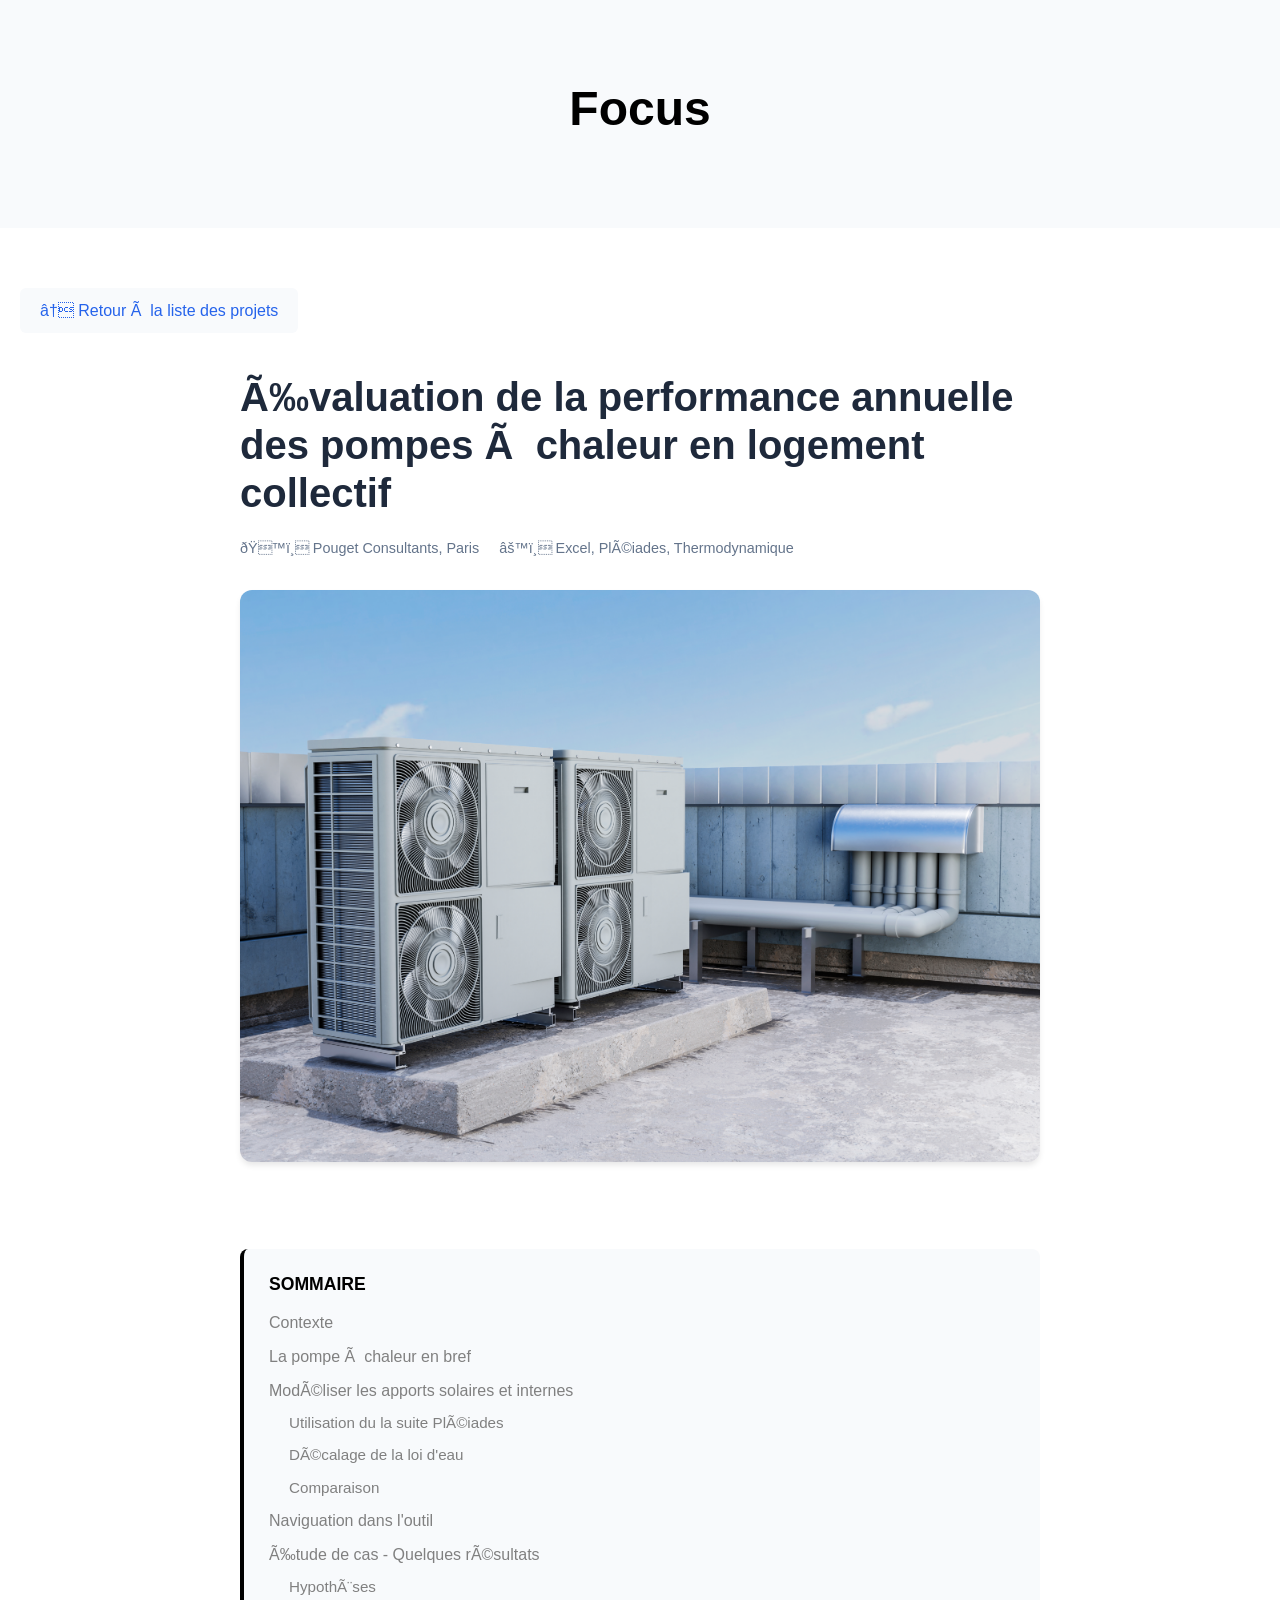
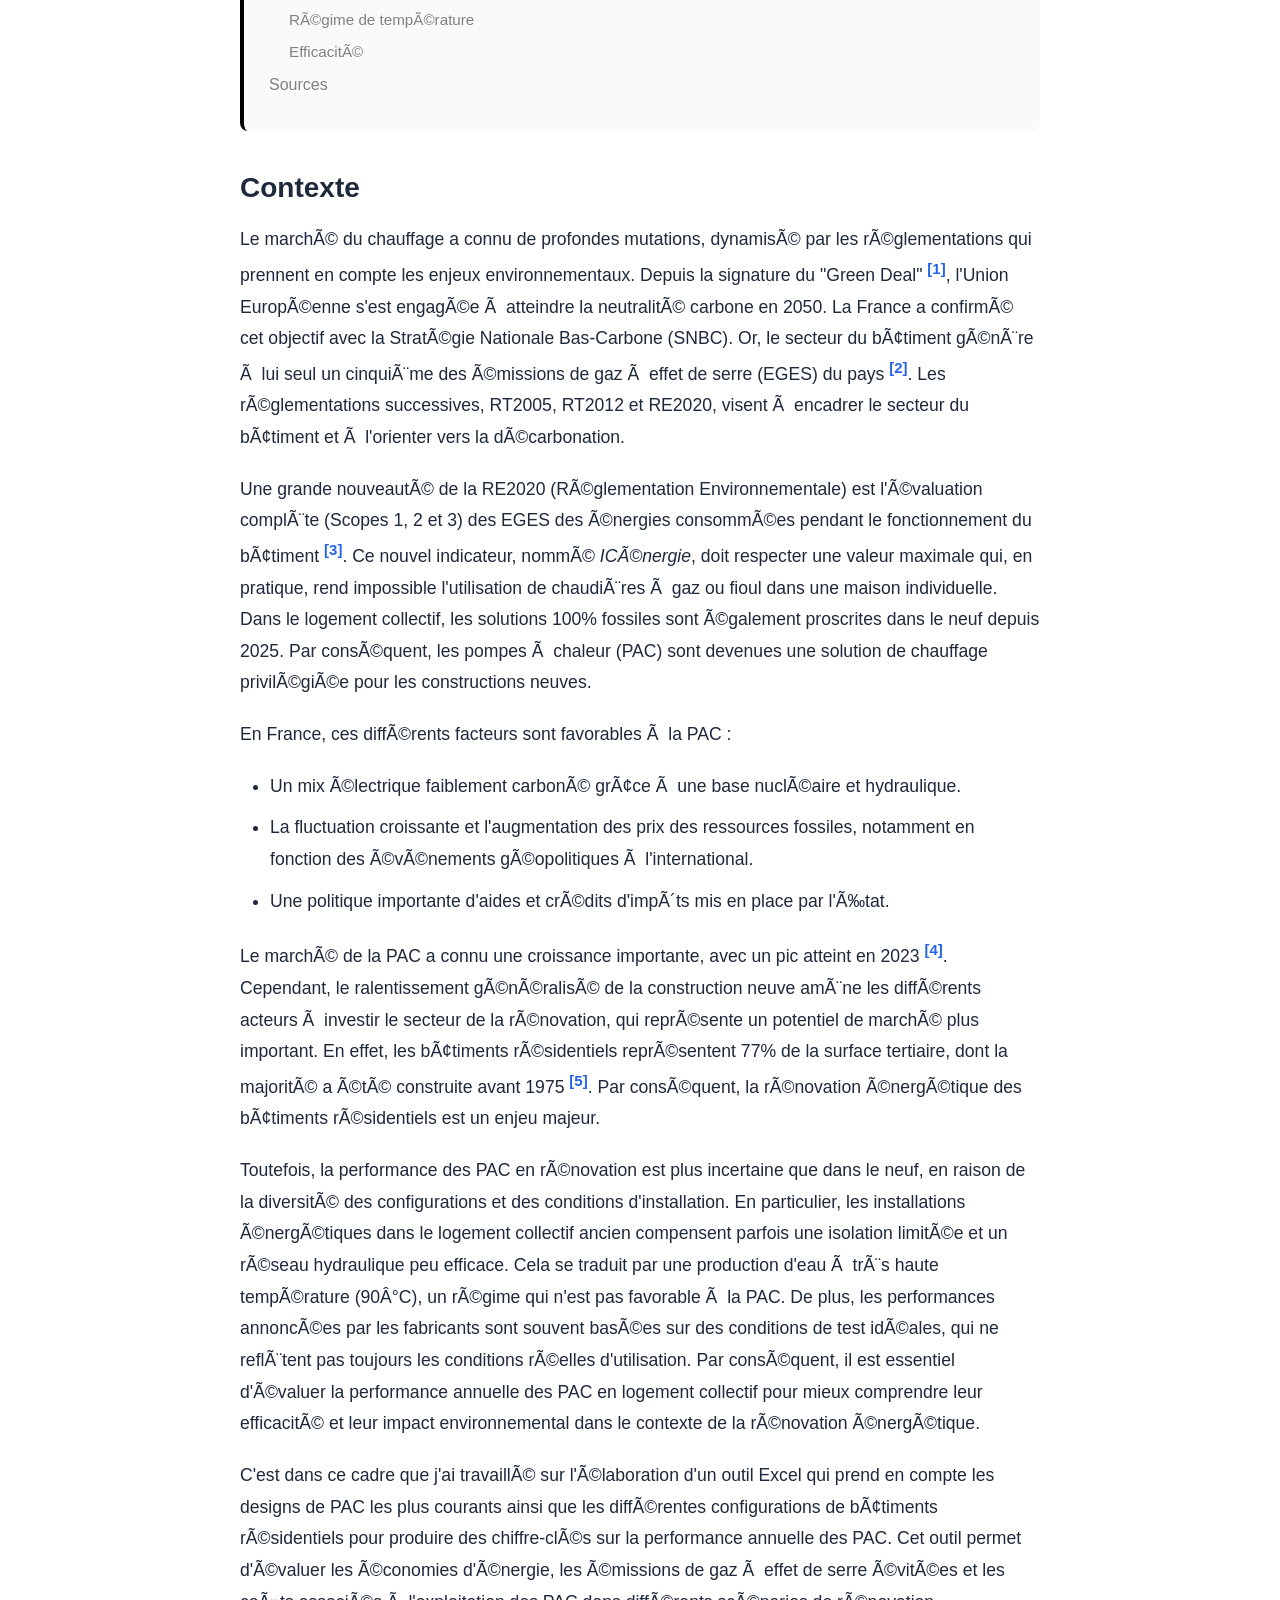
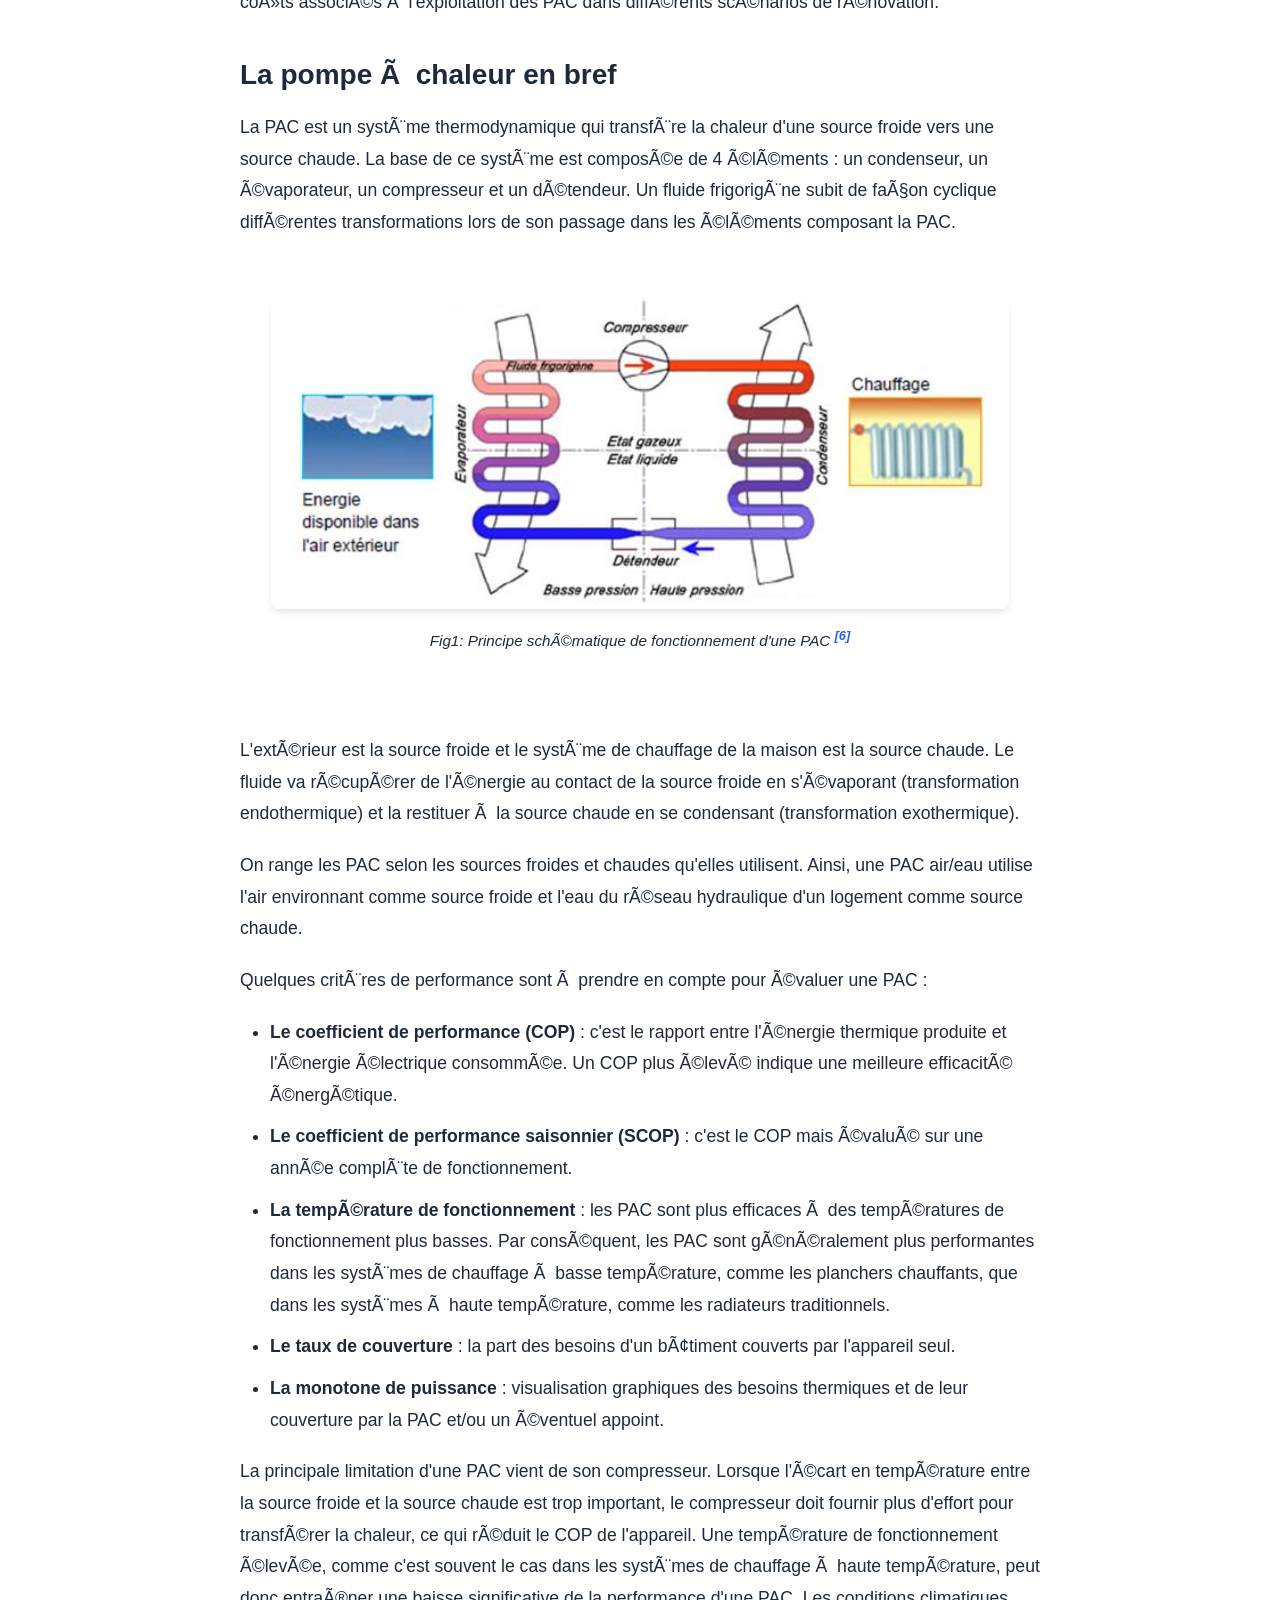
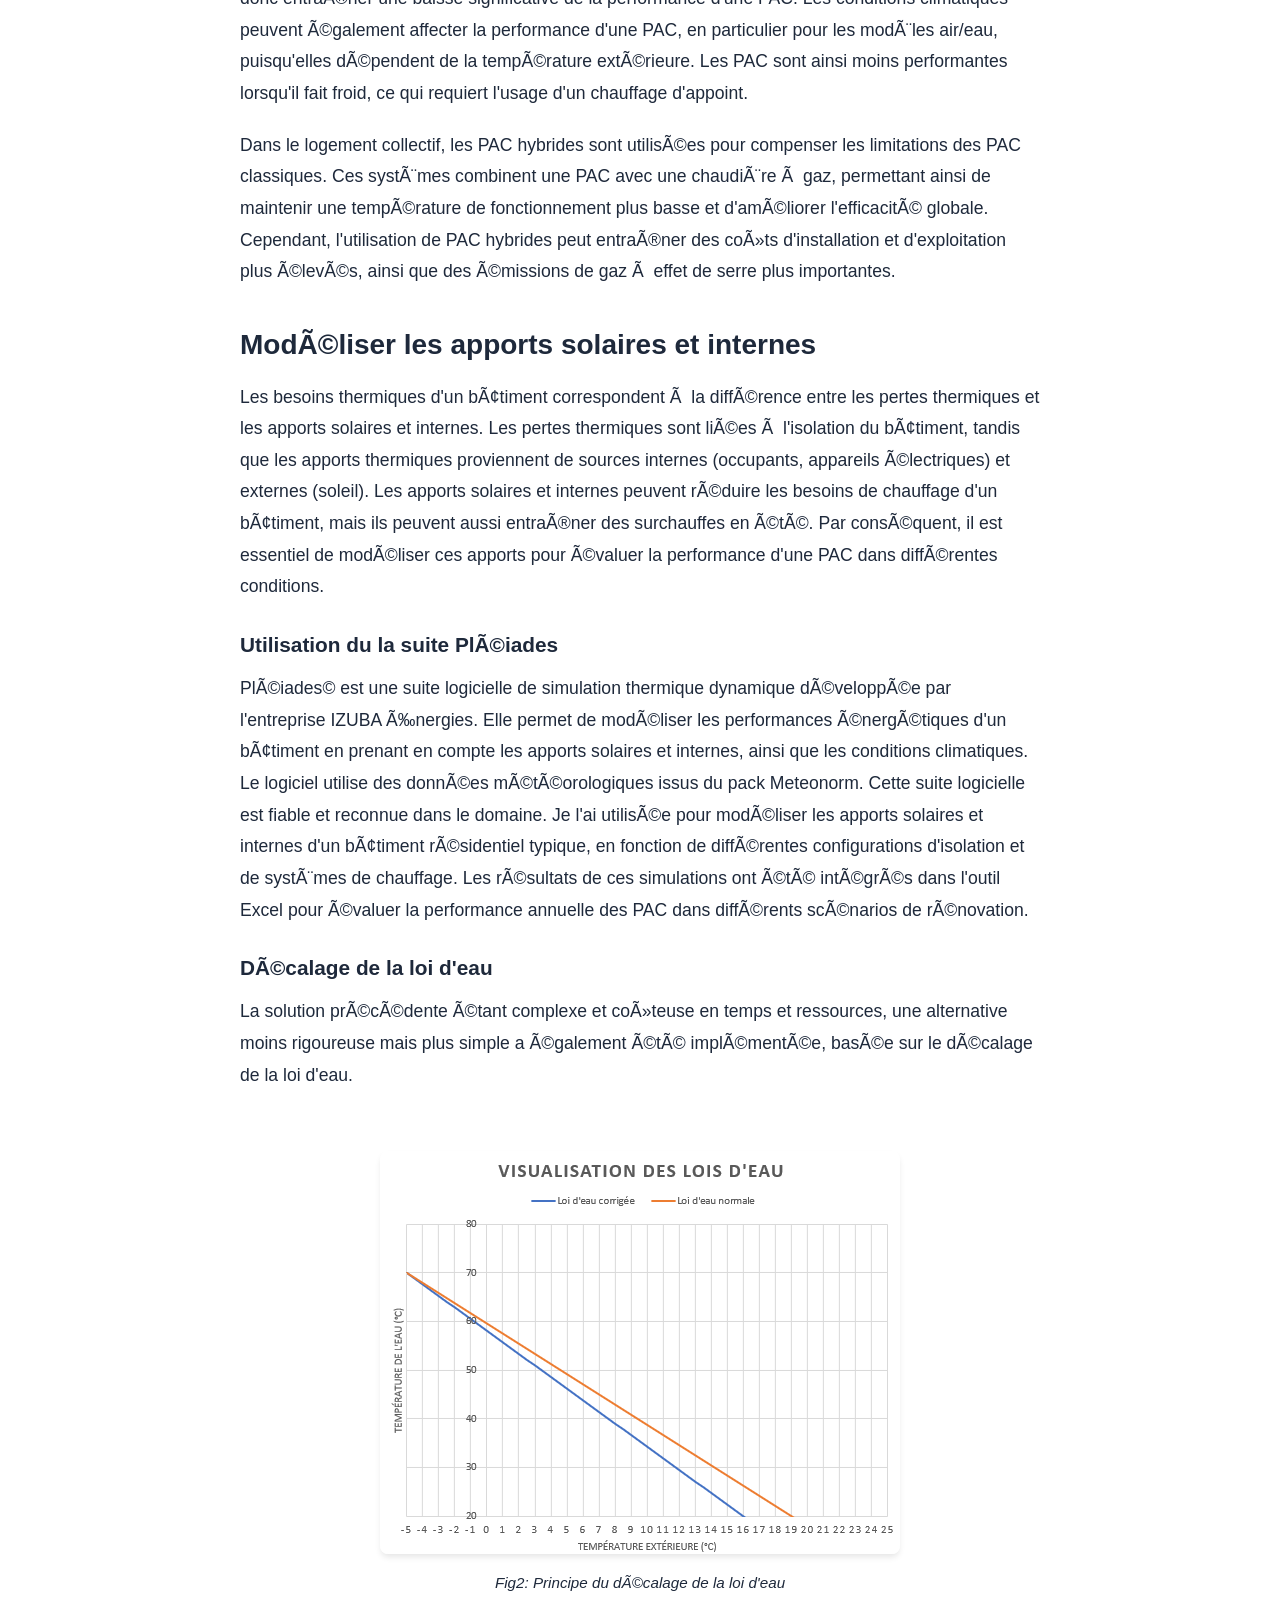
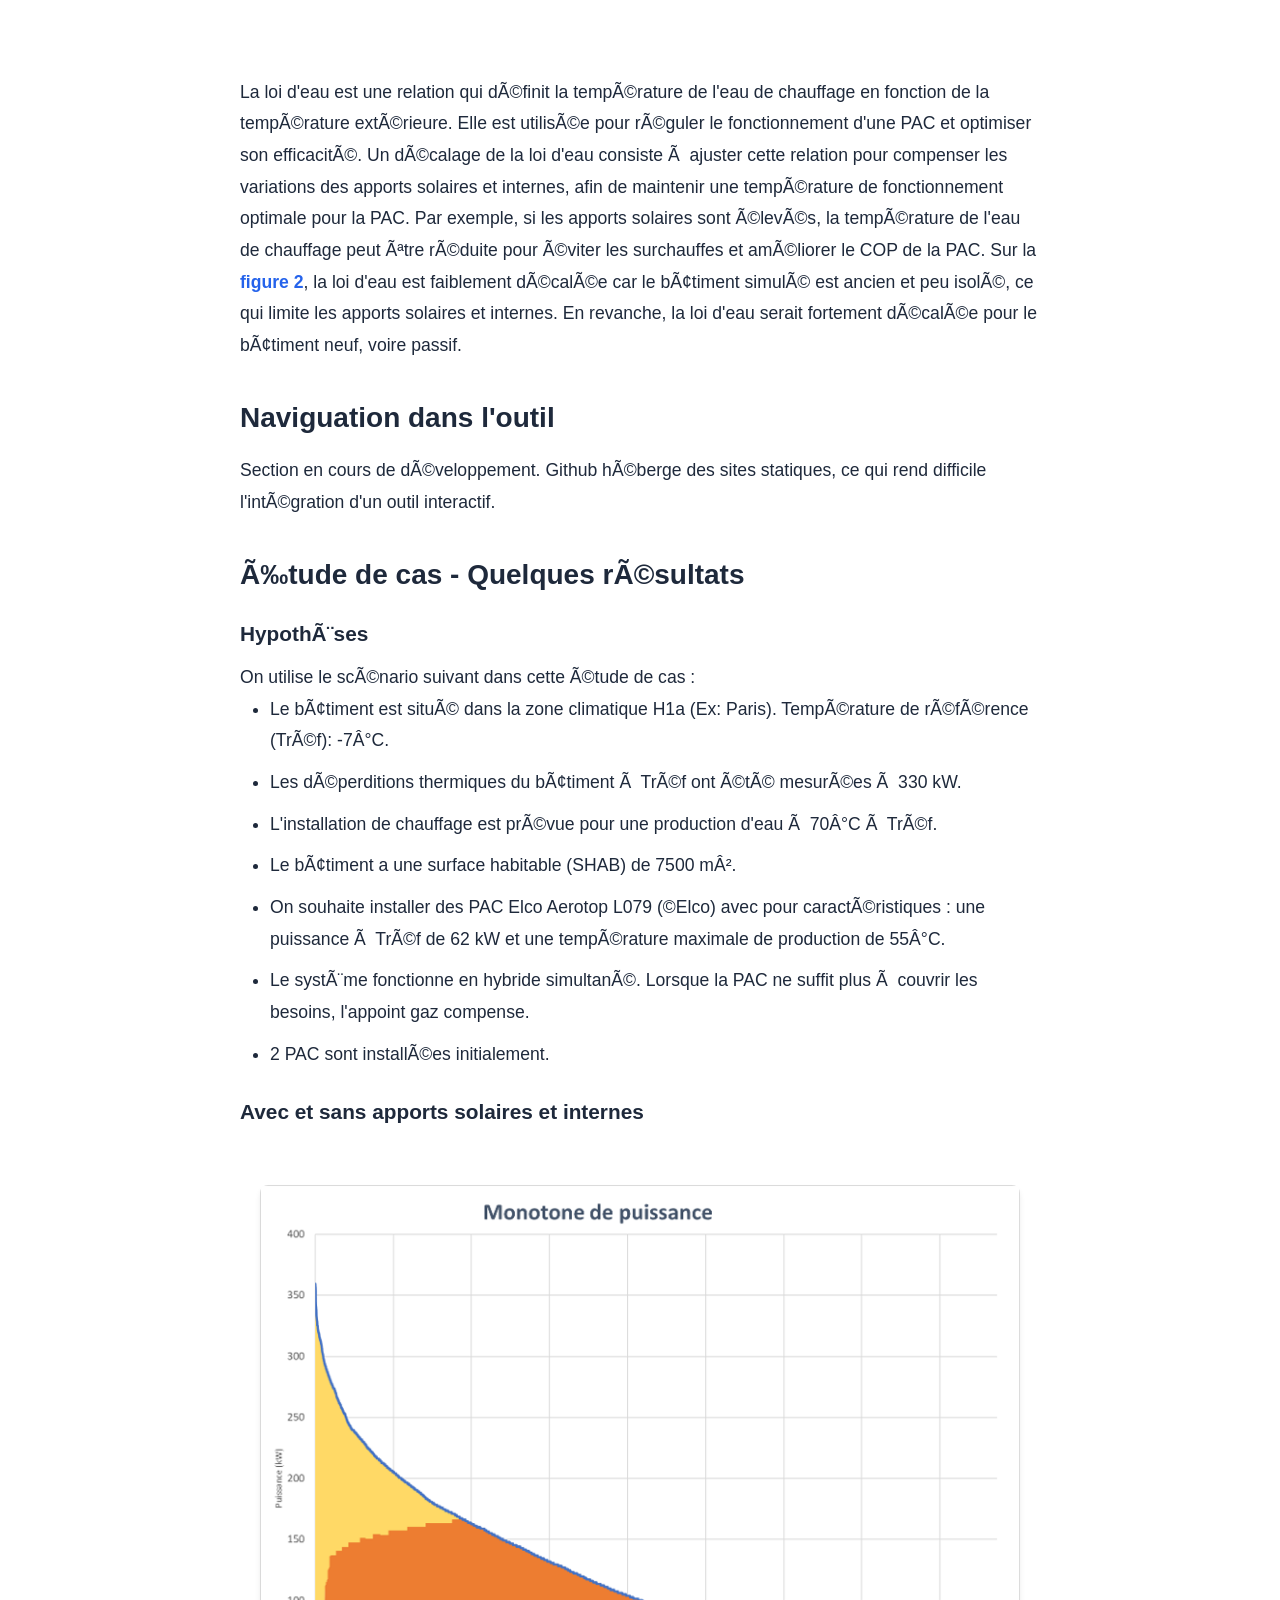
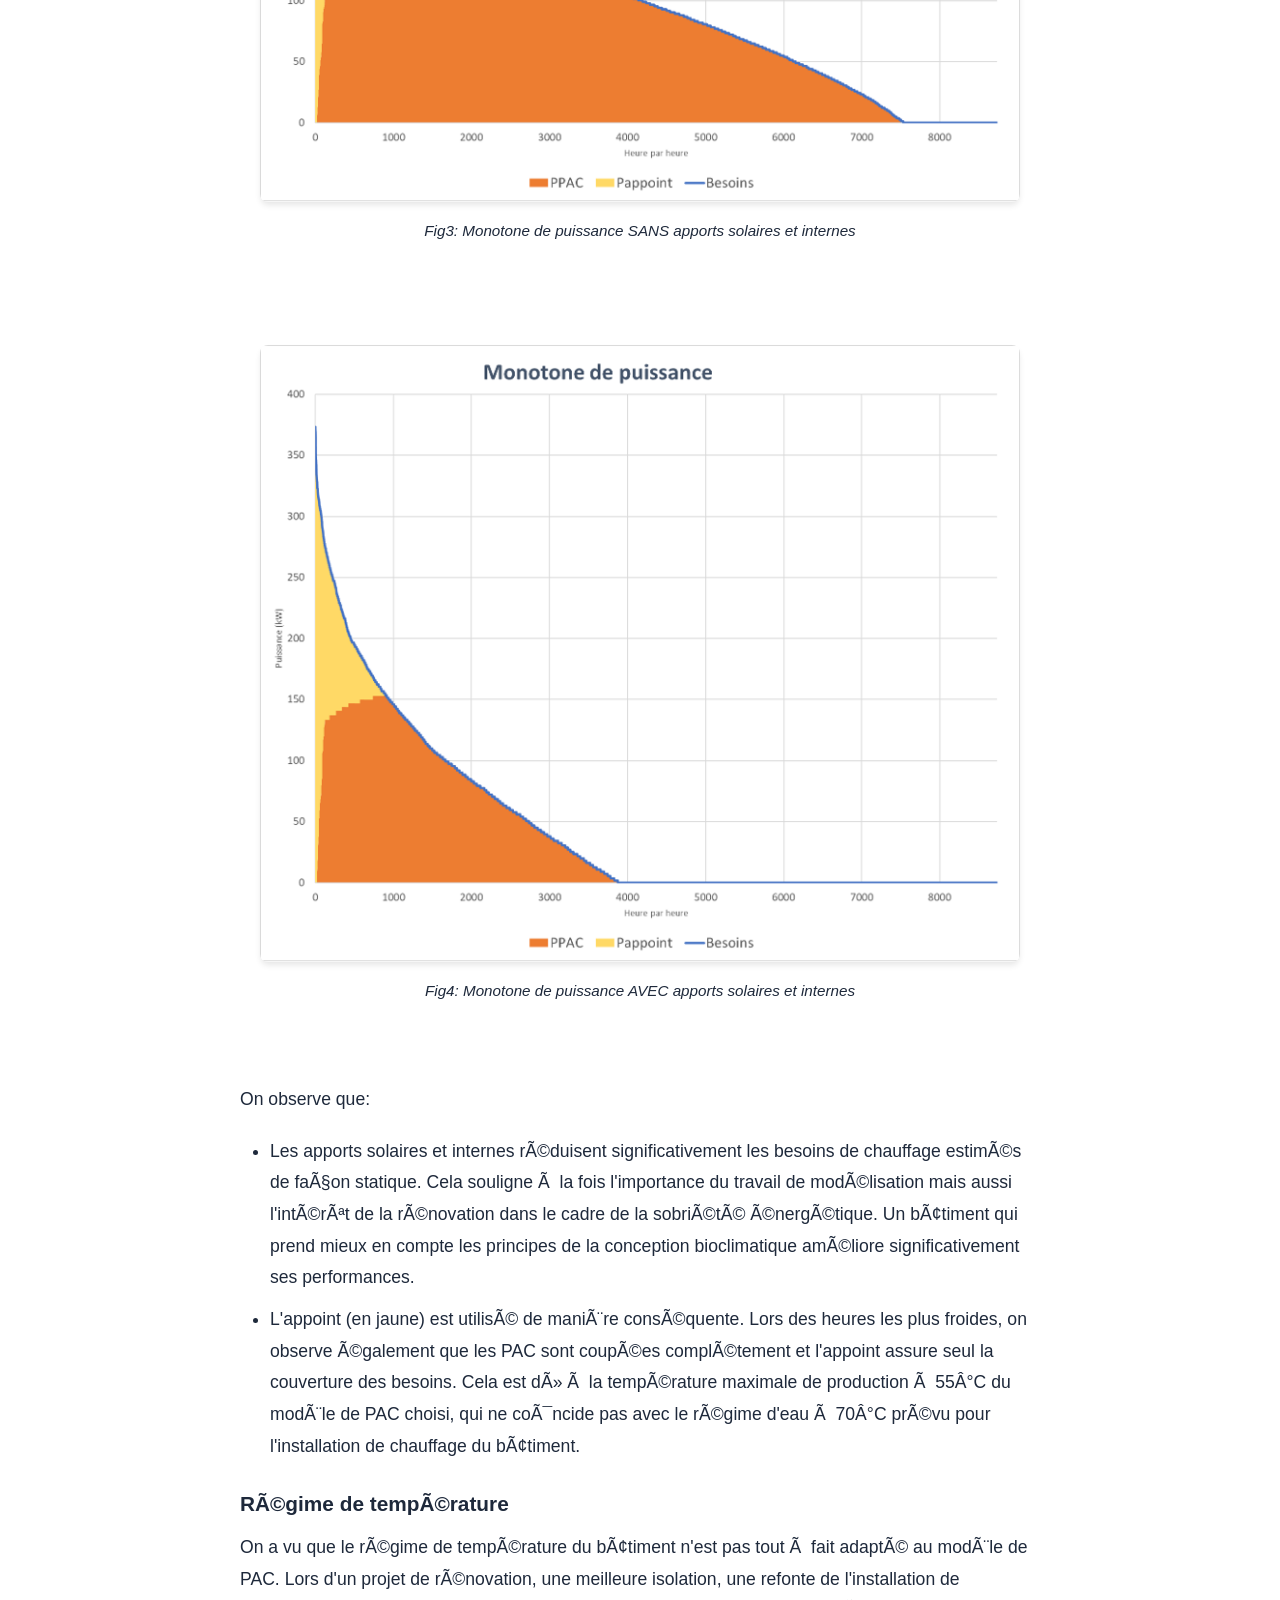
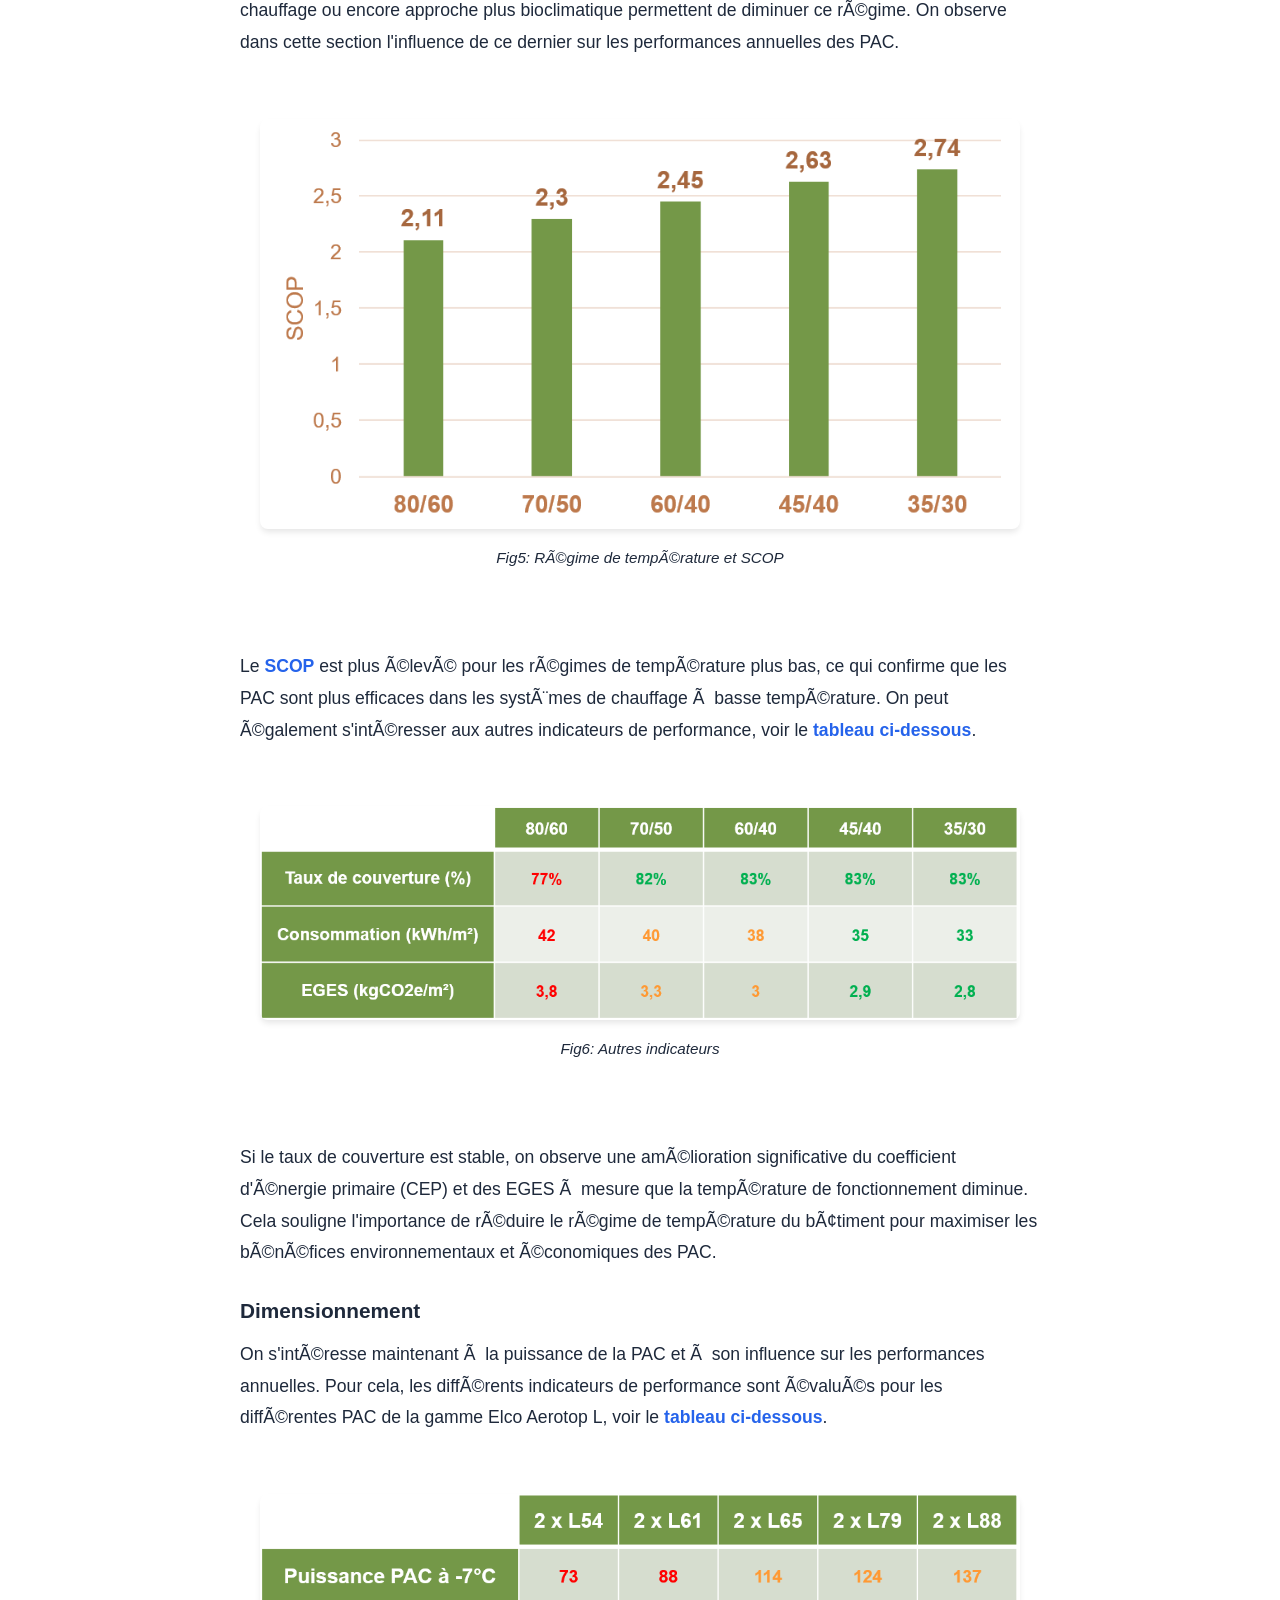
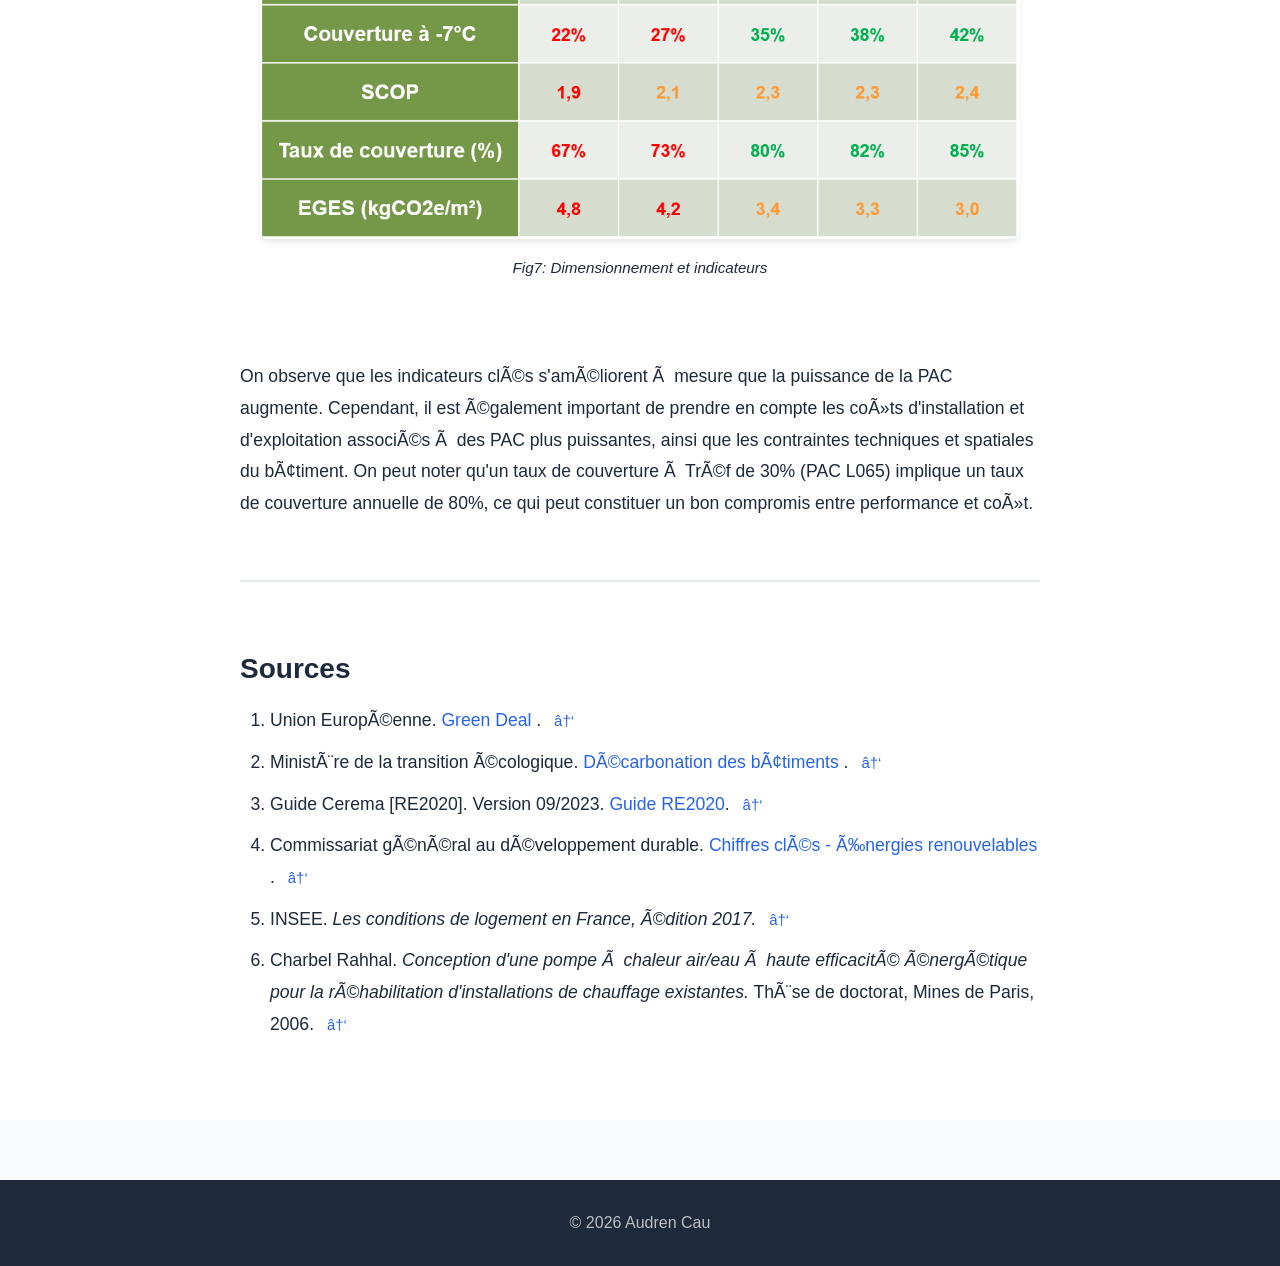
==== commit 1c69401e: "version 0.2 Orthographe bis" ====
--- a/articles/heat-pump-tool.html
+++ b/articles/heat-pump-tool.html
@@ -53,7 +53,7 @@
 
             <h2 id="sec-contexte">Contexte</h2>
             <p>
-                Le marché du chauffage subi de profondes mutations, dynamisé par les réglementations qui prennent en compte les enjeux environnementaux. Depuis la signature du "Green Deal" <a href="#ref-1" class="citation">[1]</a>, l'Union Européenne s'est engagée à atteindre la neutralité carbone en 2050. La France a confirmé cet objectif avec la Stratégie Nationale Bas-Carbone (SNBC). Or, le secteur du bâtiment génère à lui seul un cinquième des émissions de gaz à effet de serre (EGES) du pays <a href="#ref-2" class="citation">[2]</a>. Les réglementations successives, RT2005, RT2012 et RE2020, visent à encadrer le secteur du bâtiment et à l'orienter vers la décarbonation.
+                Le marché du chauffage a connu de profondes mutations, dynamisé par les réglementations qui prennent en compte les enjeux environnementaux. Depuis la signature du "Green Deal" <a href="#ref-1" class="citation">[1]</a>, l'Union Européenne s'est engagée à atteindre la neutralité carbone en 2050. La France a confirmé cet objectif avec la Stratégie Nationale Bas-Carbone (SNBC). Or, le secteur du bâtiment génère à lui seul un cinquième des émissions de gaz à effet de serre (EGES) du pays <a href="#ref-2" class="citation">[2]</a>. Les réglementations successives, RT2005, RT2012 et RE2020, visent à encadrer le secteur du bâtiment et à l'orienter vers la décarbonation.
             </p>
             <p> 
                 Une grande nouveauté de la RE2020 (Réglementation Environnementale) est l'évaluation complète (Scopes 1, 2 et 3) des EGES des énergies consommées pendant le fonctionnement du bâtiment <a href="#ref-3" class="citation">[3]</a>. Ce nouvel indicateur, nommé <em>ICénergie</em>, doit respecter une valeur maximale qui, en pratique, rend impossible l'utilisation de chaudières à gaz ou fioul dans une maison individuelle. Dans le logement collectif, les solutions 100% fossiles sont également proscrites dans le neuf depuis 2025. Par conséquent, les pompes à chaleur (PAC) sont devenues une solution de chauffage privilégiée pour les constructions neuves. 
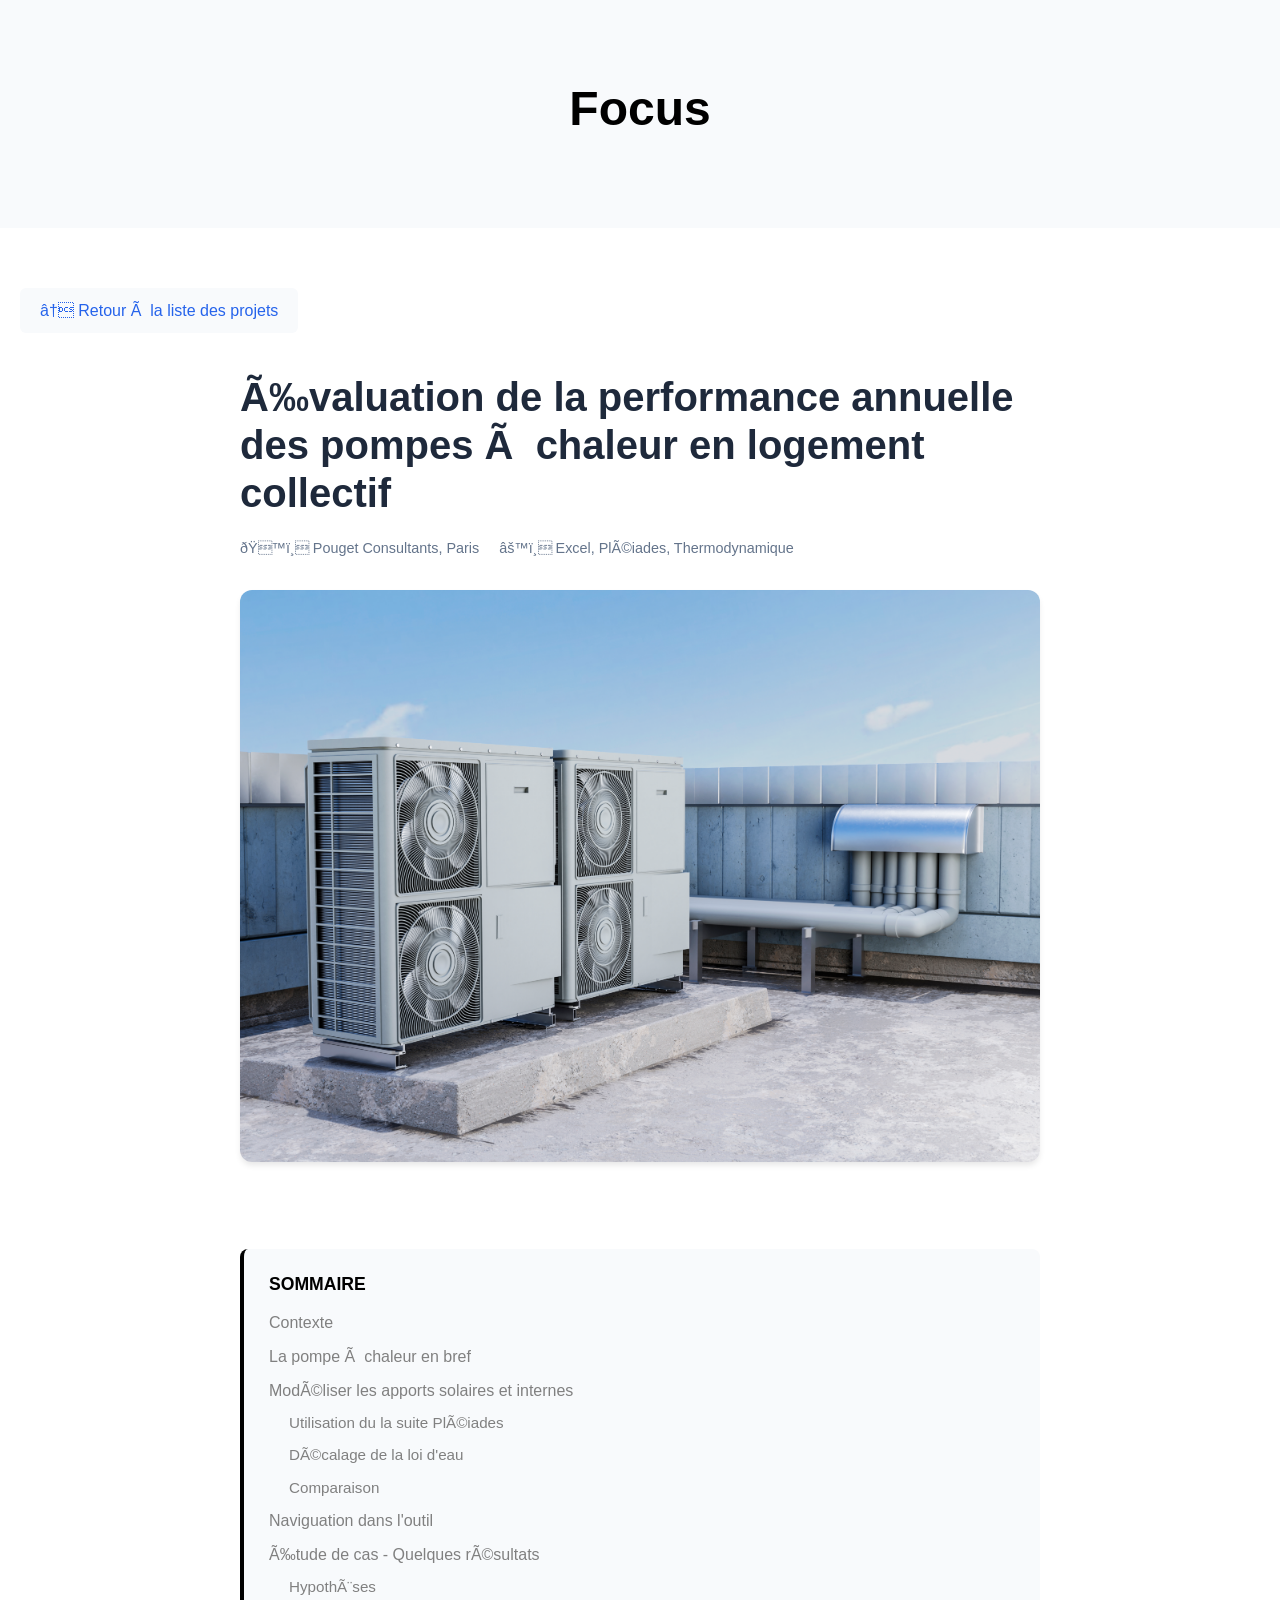
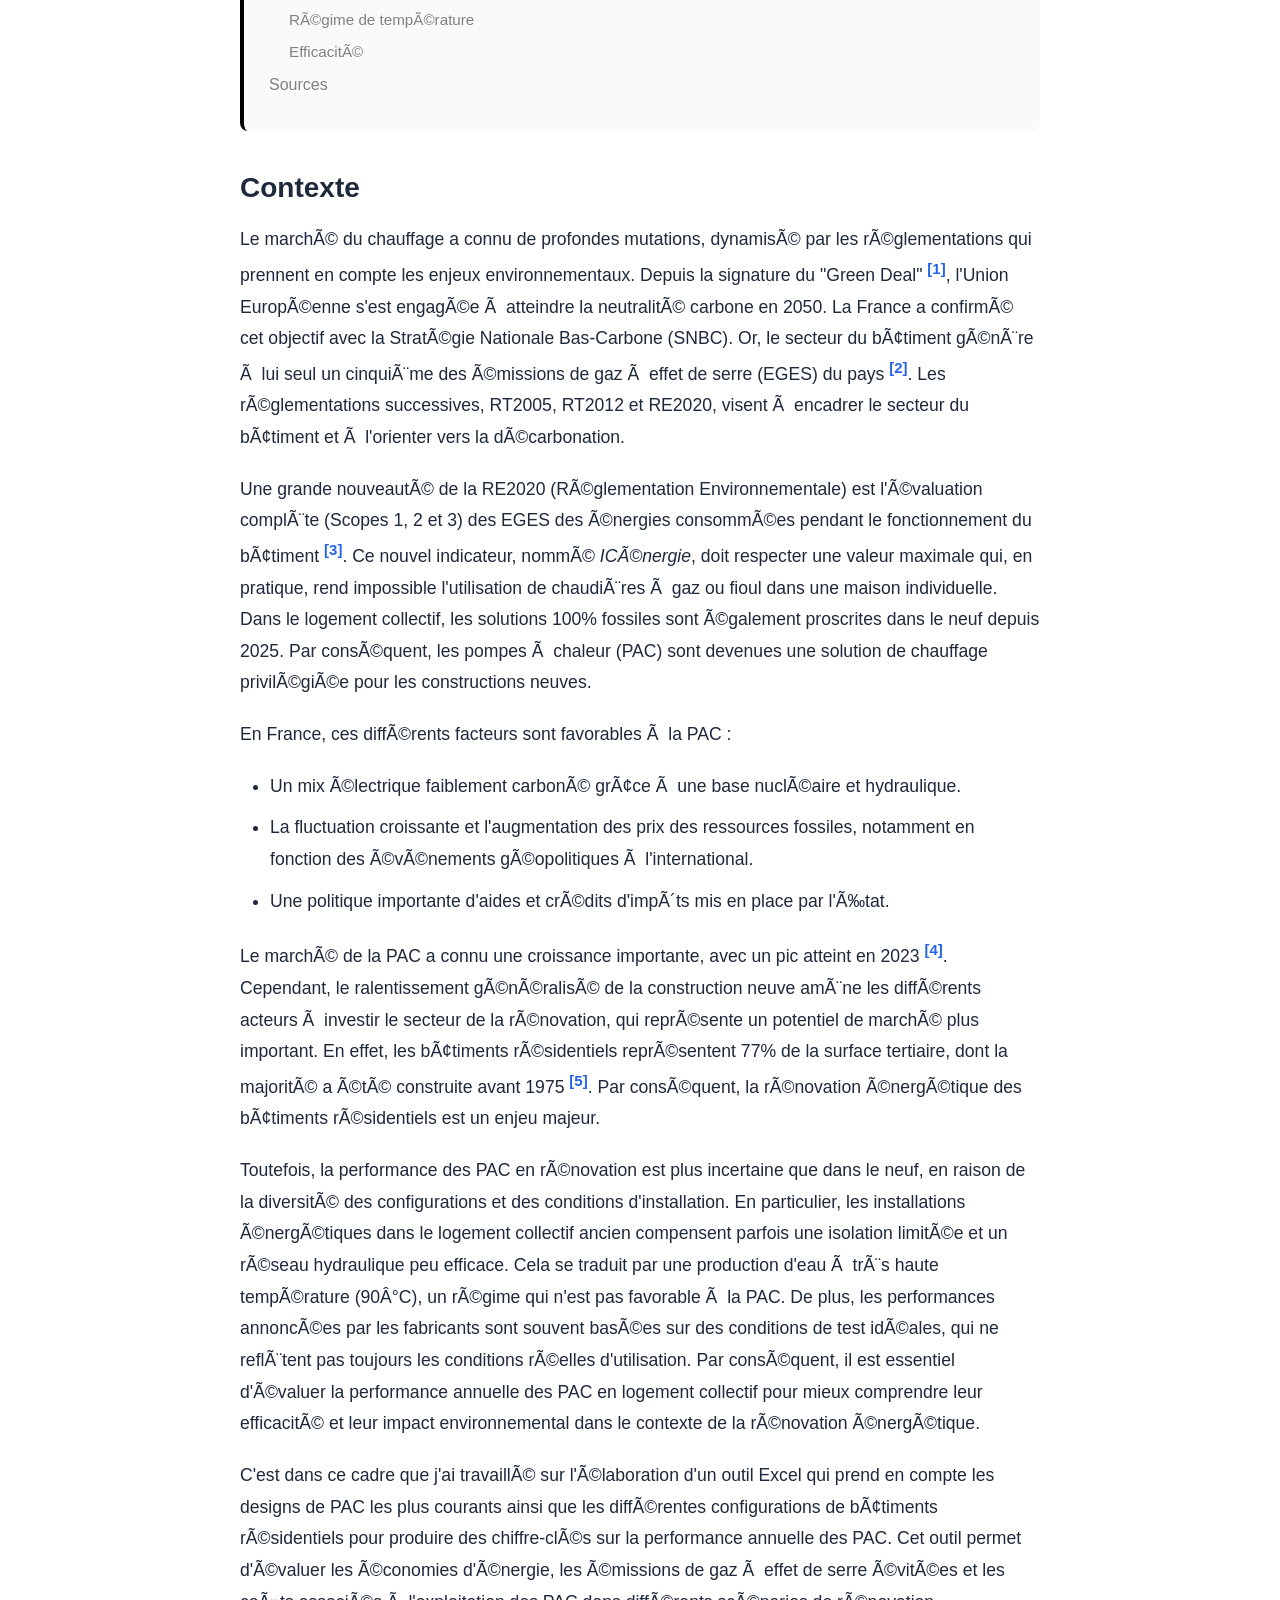
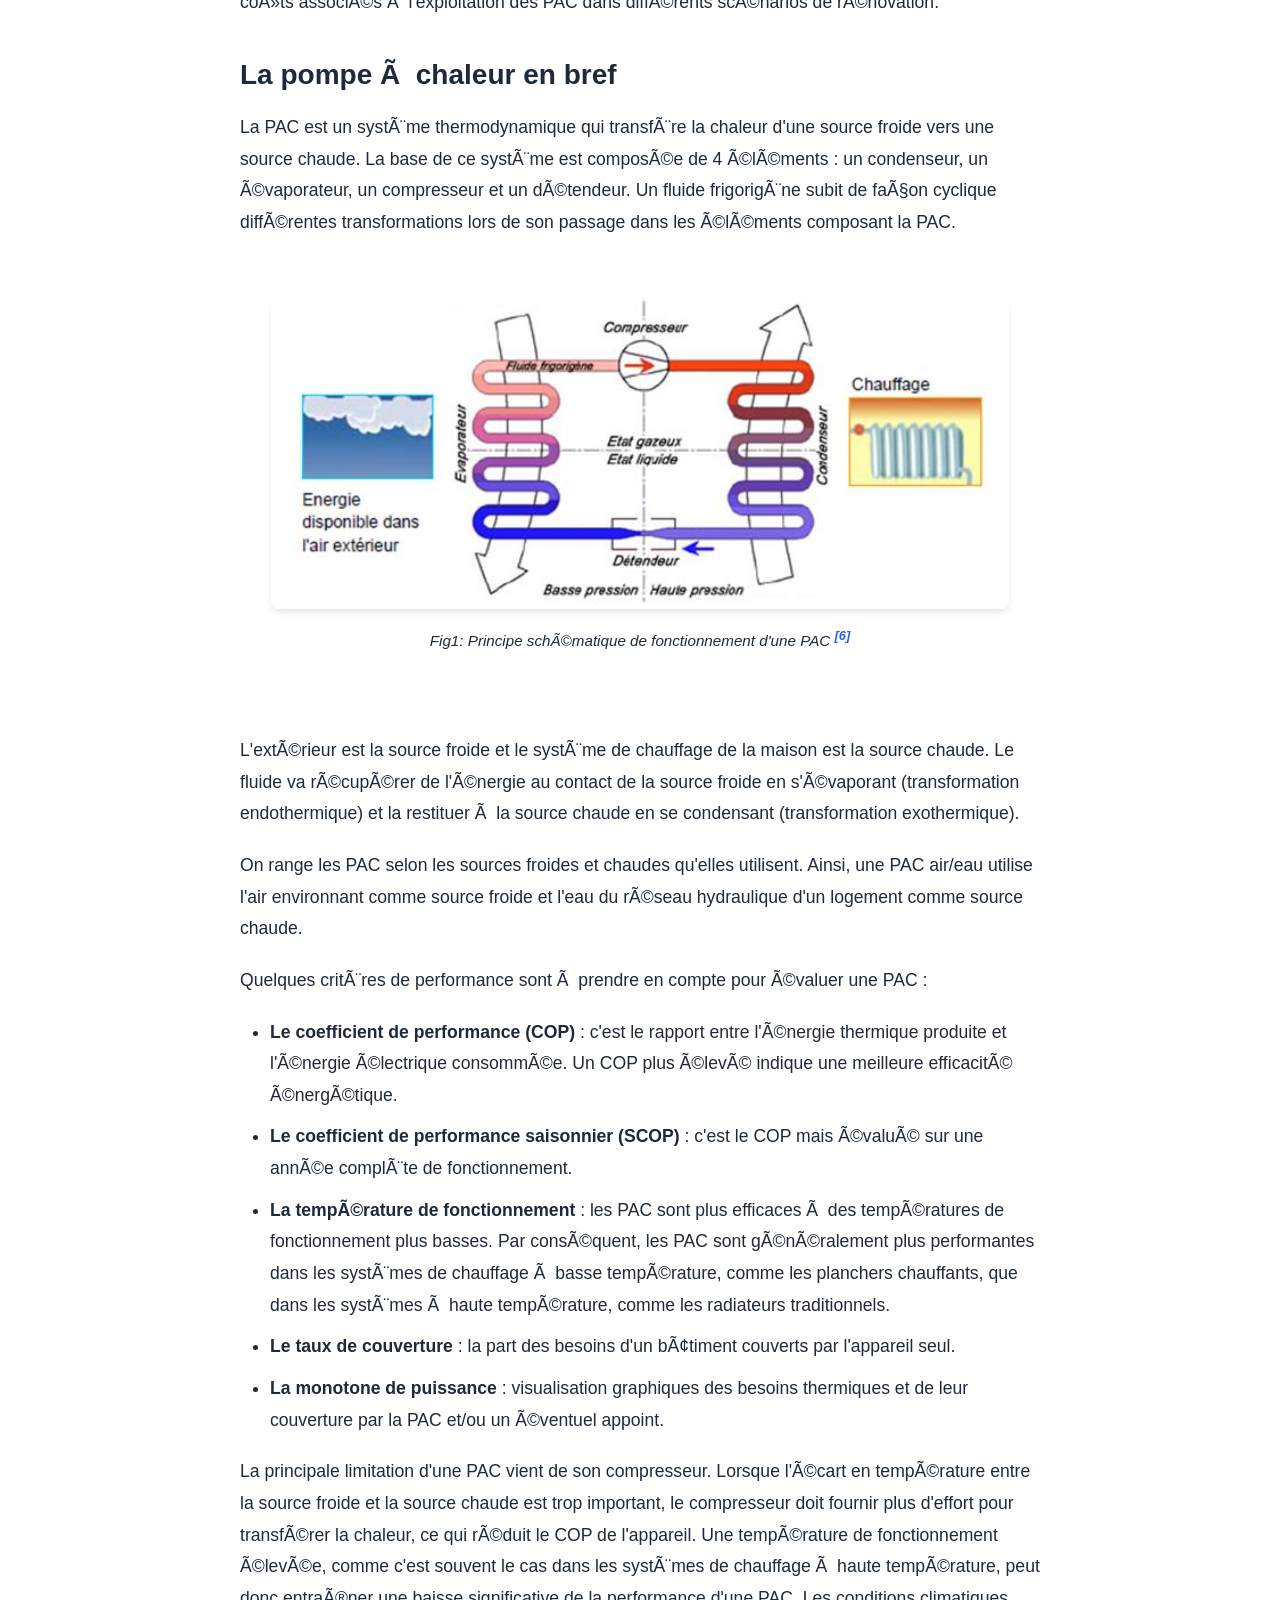
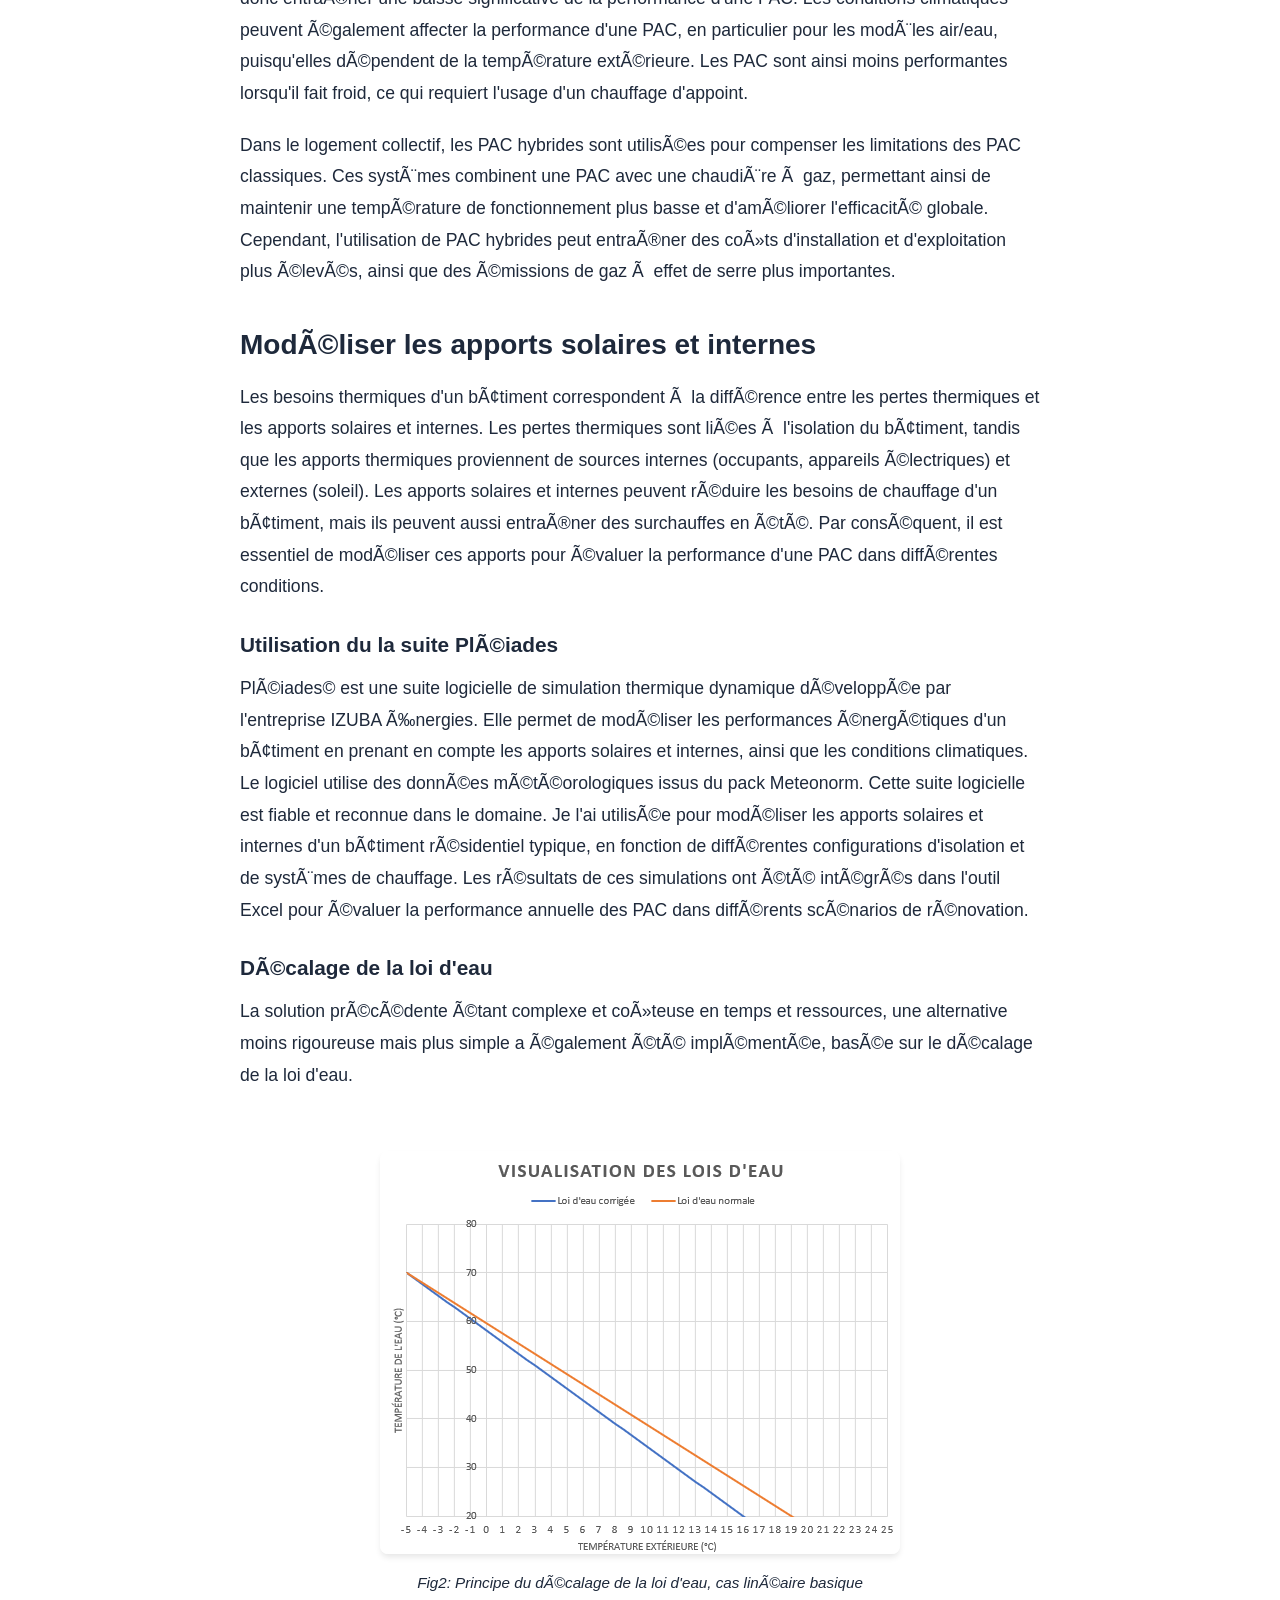
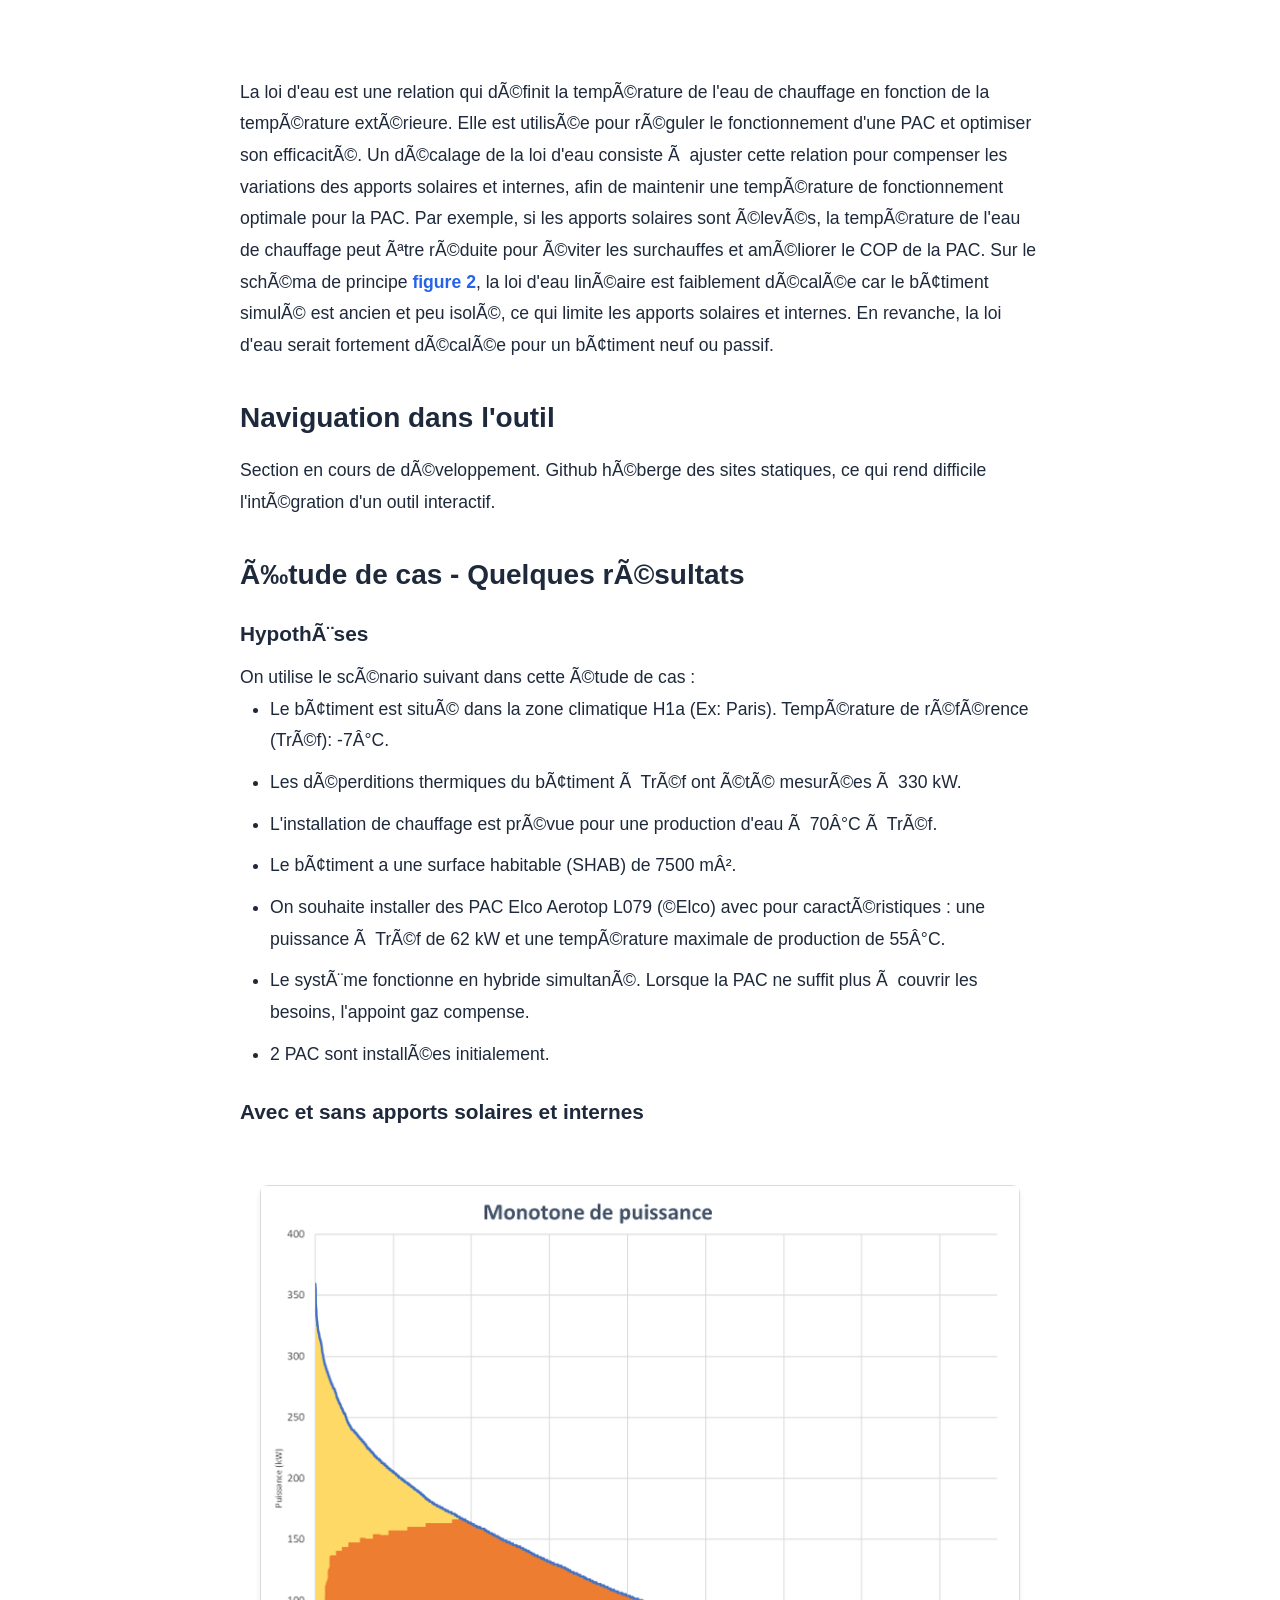
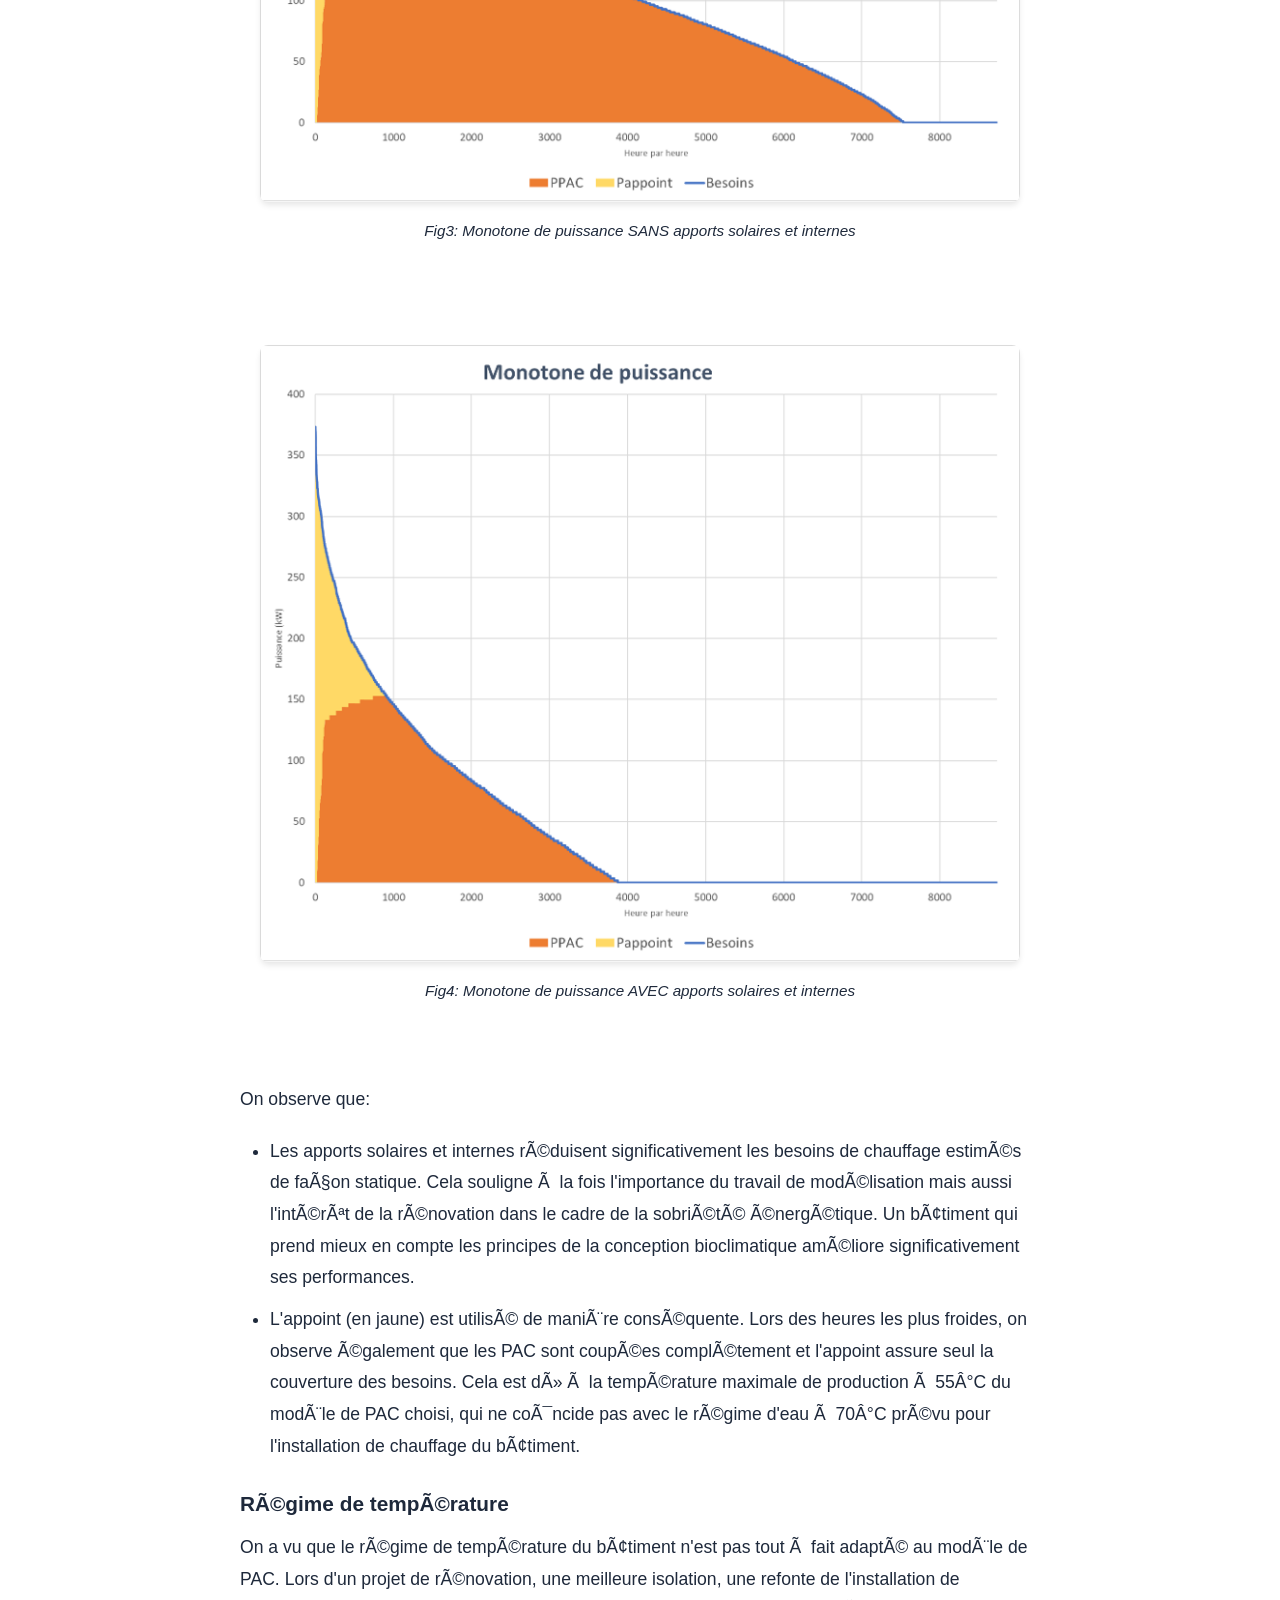
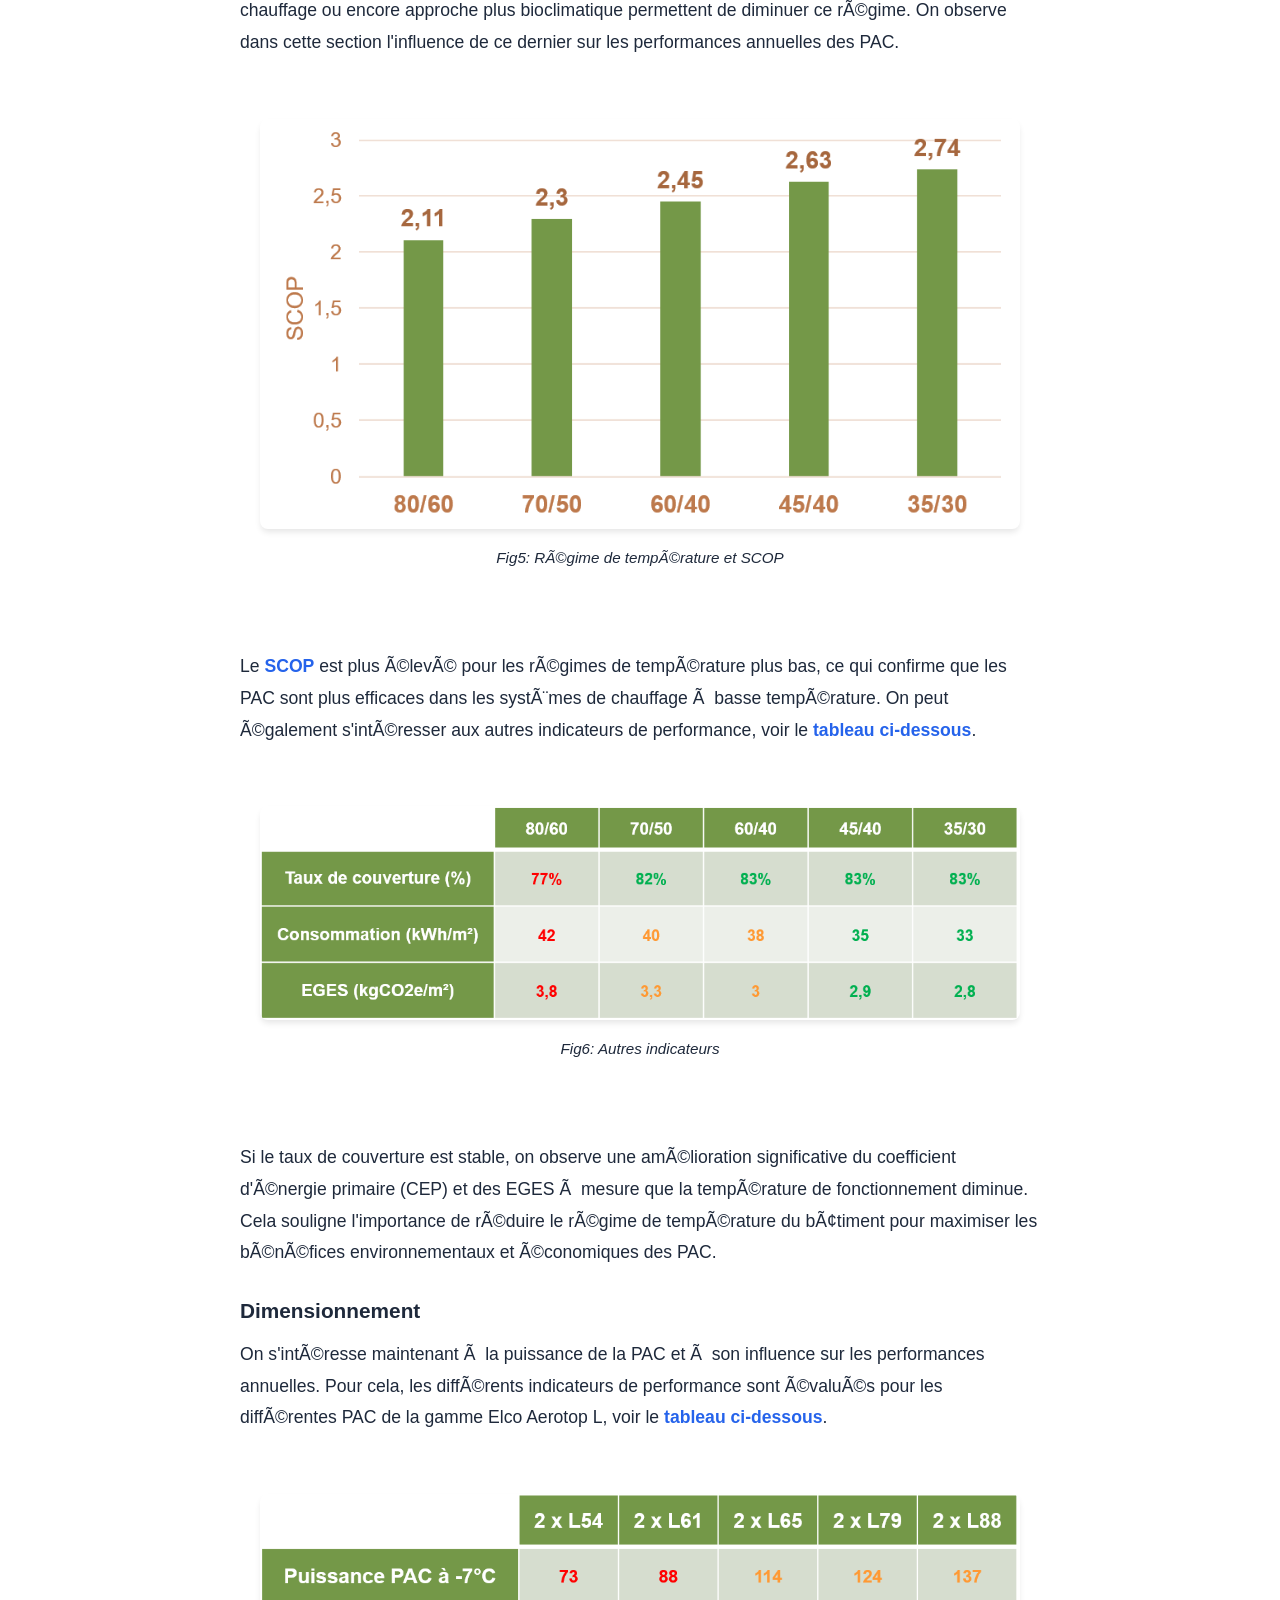
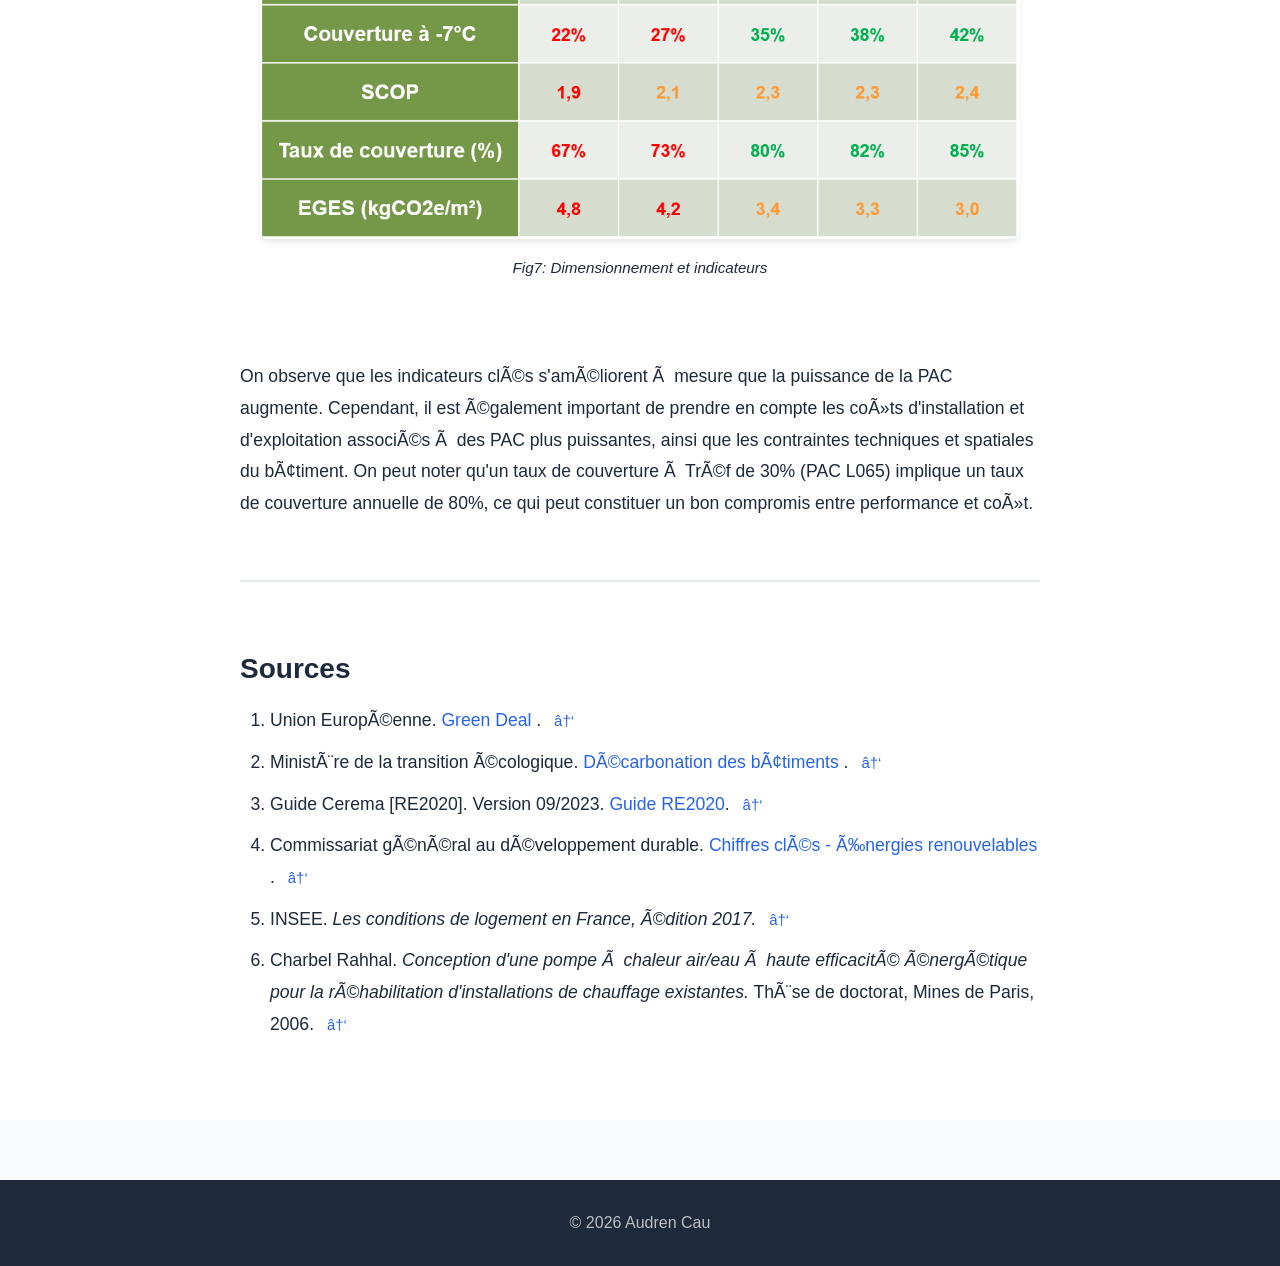
==== commit 42f57132: "version 0.3 Précisions" ====
--- a/articles/heat-pump-tool.html
+++ b/articles/heat-pump-tool.html
@@ -121,10 +121,10 @@
                 La solution précédente étant complexe et coûteuse en temps et ressources, une alternative moins rigoureuse mais plus simple a également été implémentée, basée sur le décalage de la loi d'eau. 
                 <div id="image-2" class="image-container">
                     <img src="..\images\visu-loi-eau.png" alt="Loi d'eau décalée">
-                    <p class="image-caption">Fig2: Principe du décalage de la loi d'eau </a>  </p>
+                    <p class="image-caption">Fig2: Principe du décalage de la loi d'eau, cas linéaire basique </a>  </p>
                 </div>
                 
-                La loi d'eau est une relation qui définit la température de l'eau de chauffage en fonction de la température extérieure. Elle est utilisée pour réguler le fonctionnement d'une PAC et optimiser son efficacité. Un décalage de la loi d'eau consiste à ajuster cette relation pour compenser les variations des apports solaires et internes, afin de maintenir une température de fonctionnement optimale pour la PAC. Par exemple, si les apports solaires sont élevés, la température de l'eau de chauffage peut être réduite pour éviter les surchauffes et améliorer le COP de la PAC. Sur la  <a href="#image-2" class="image-ref">figure 2</a>, la loi d'eau est faiblement décalée car le bâtiment simulé est ancien et peu isolé, ce qui limite les apports solaires et internes. En revanche, la loi d'eau serait fortement décalée pour le bâtiment neuf, voire passif.
+                La loi d'eau est une relation qui définit la température de l'eau de chauffage en fonction de la température extérieure. Elle est utilisée pour réguler le fonctionnement d'une PAC et optimiser son efficacité. Un décalage de la loi d'eau consiste à ajuster cette relation pour compenser les variations des apports solaires et internes, afin de maintenir une température de fonctionnement optimale pour la PAC. Par exemple, si les apports solaires sont élevés, la température de l'eau de chauffage peut être réduite pour éviter les surchauffes et améliorer le COP de la PAC. Sur le schéma de principe <a href="#image-2" class="image-ref">figure 2</a>, la loi d'eau linéaire est faiblement décalée car le bâtiment simulé est ancien et peu isolé, ce qui limite les apports solaires et internes. En revanche, la loi d'eau serait fortement décalée pour un bâtiment neuf ou passif.
 
 
             <h2 id="sec-nav">Naviguation dans l'outil </h2>
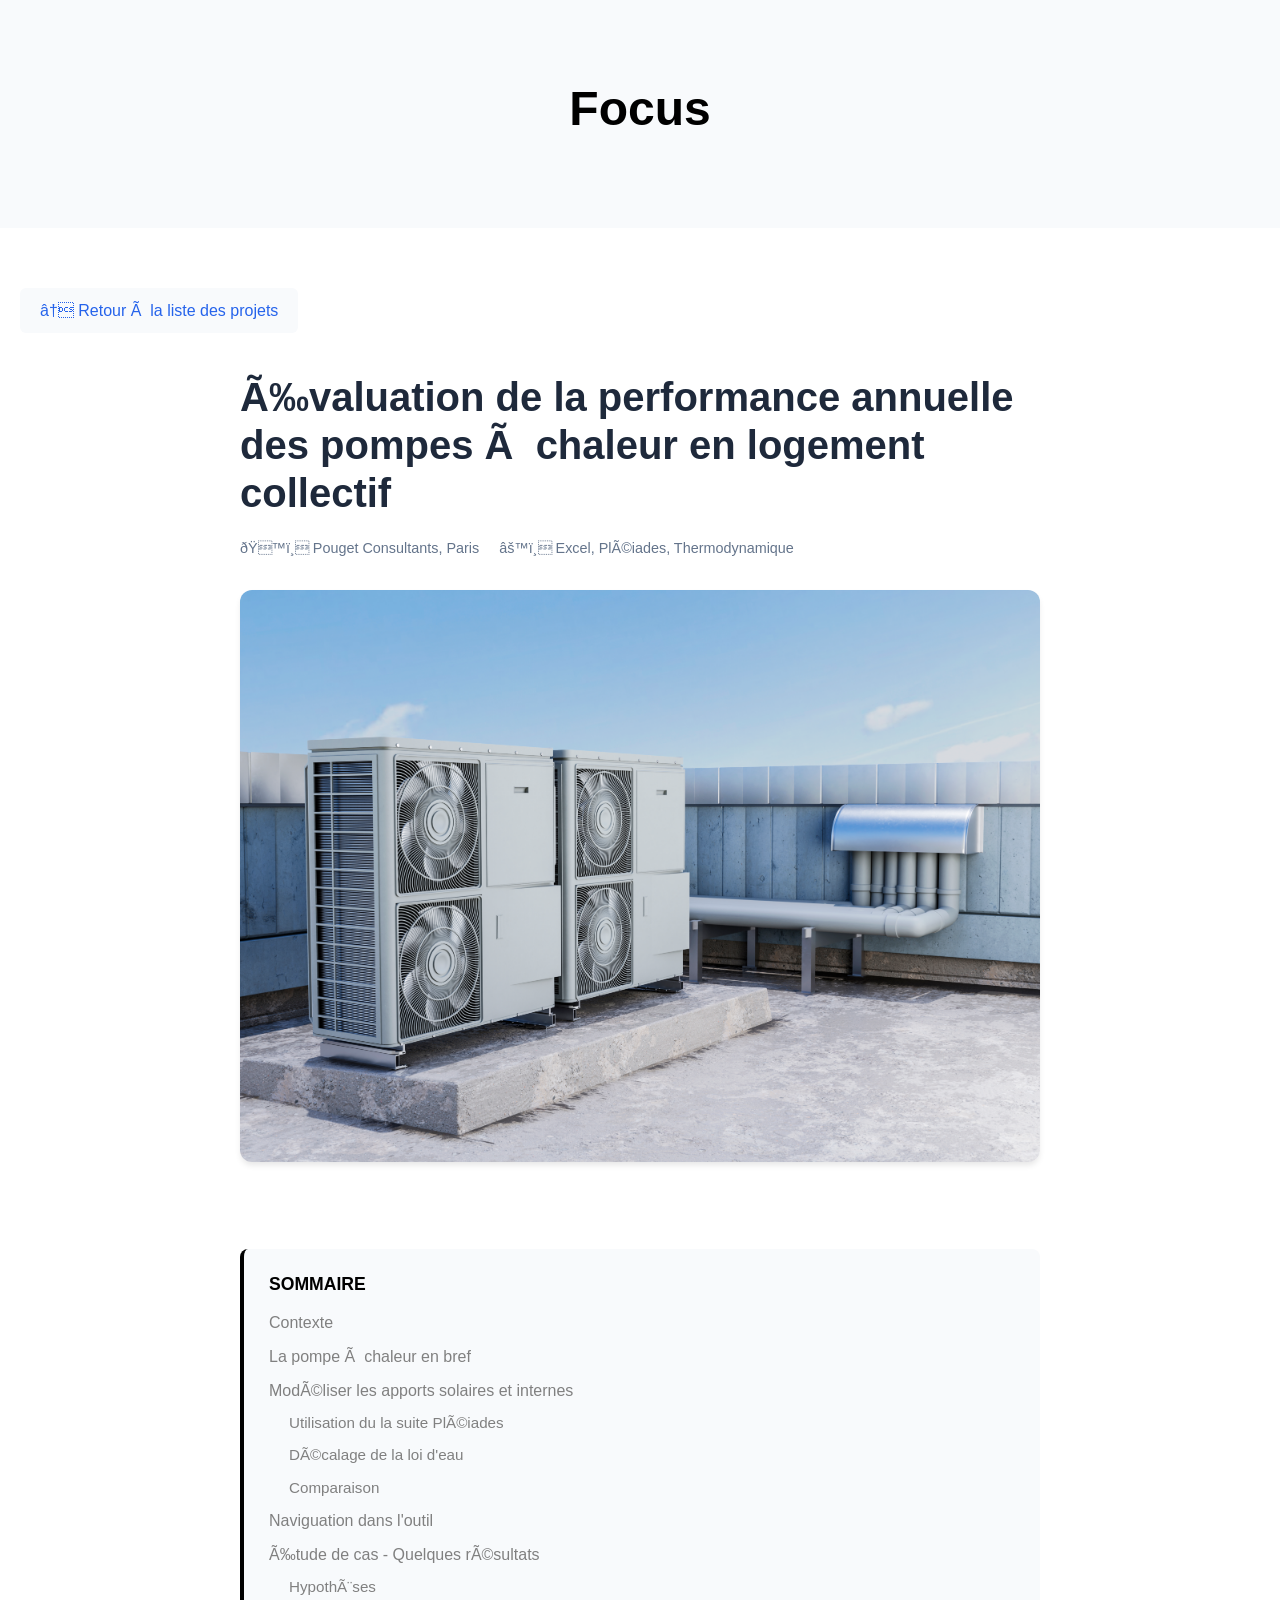
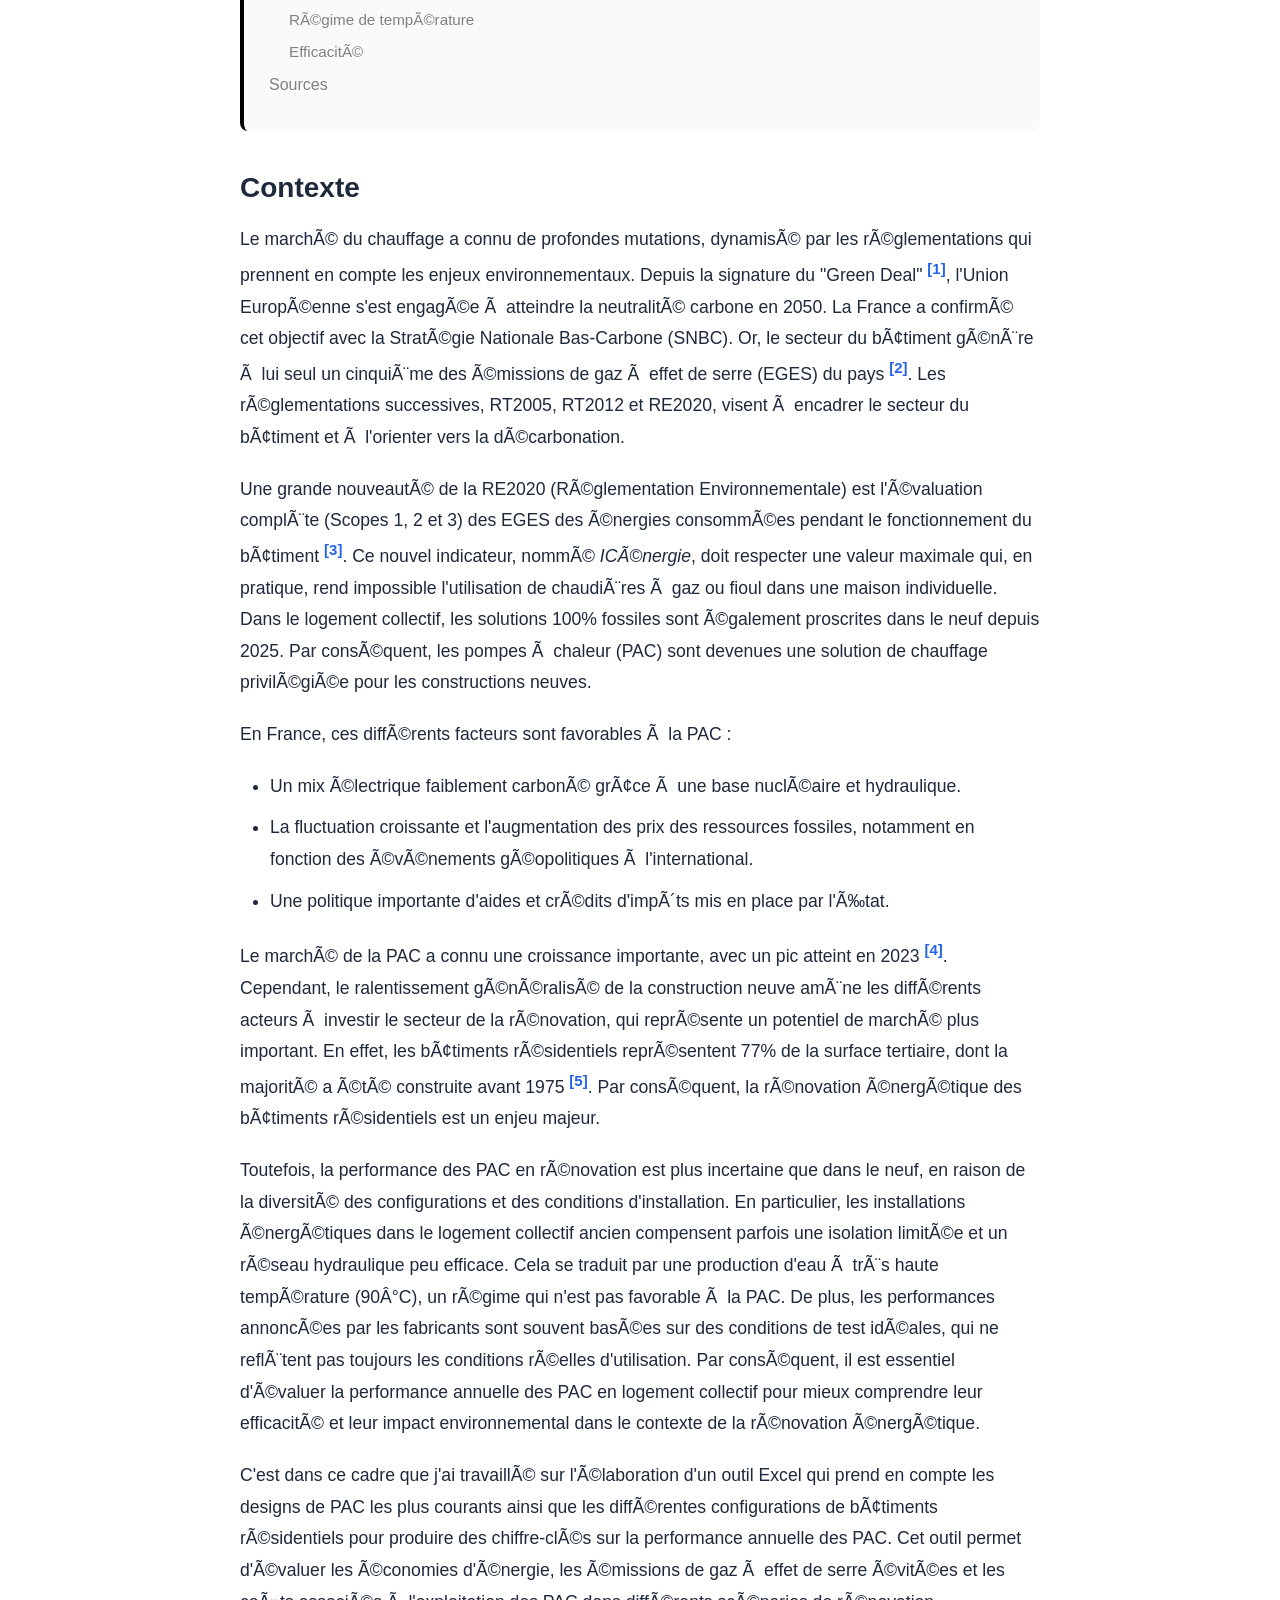
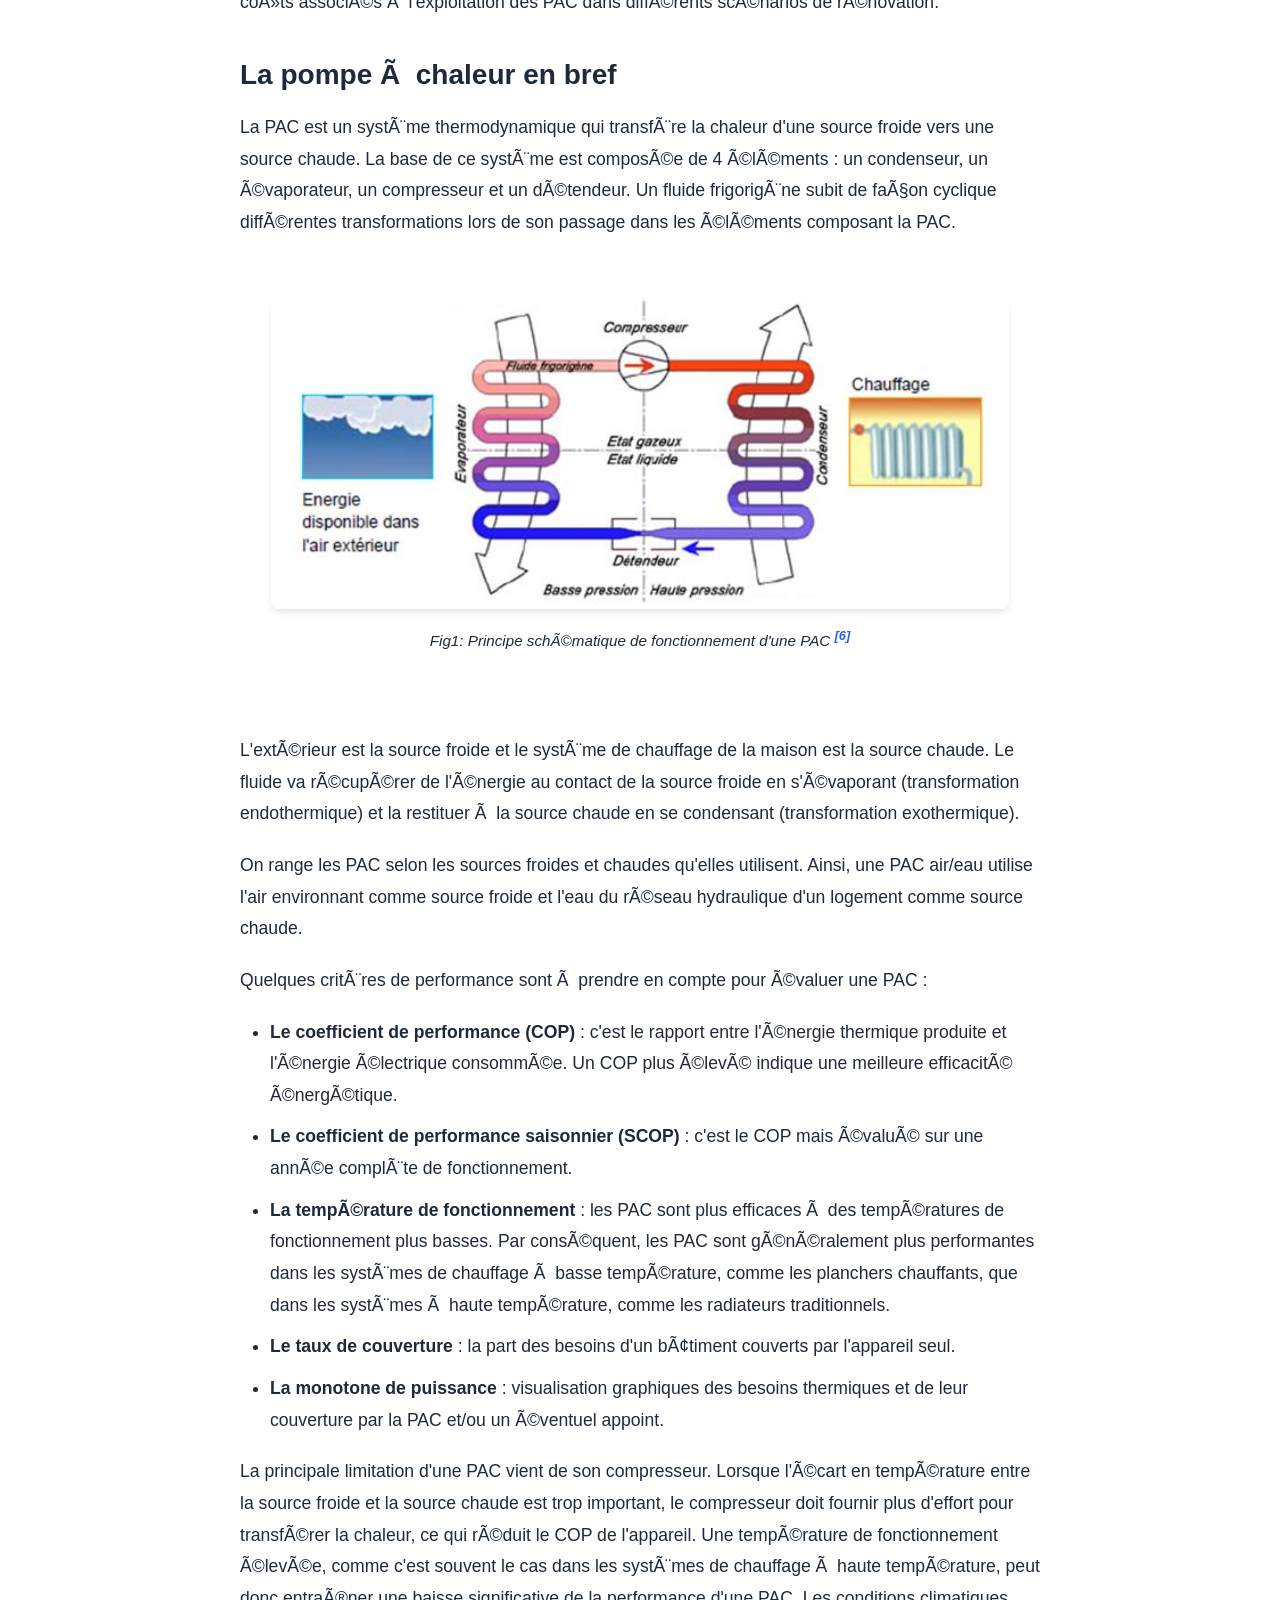
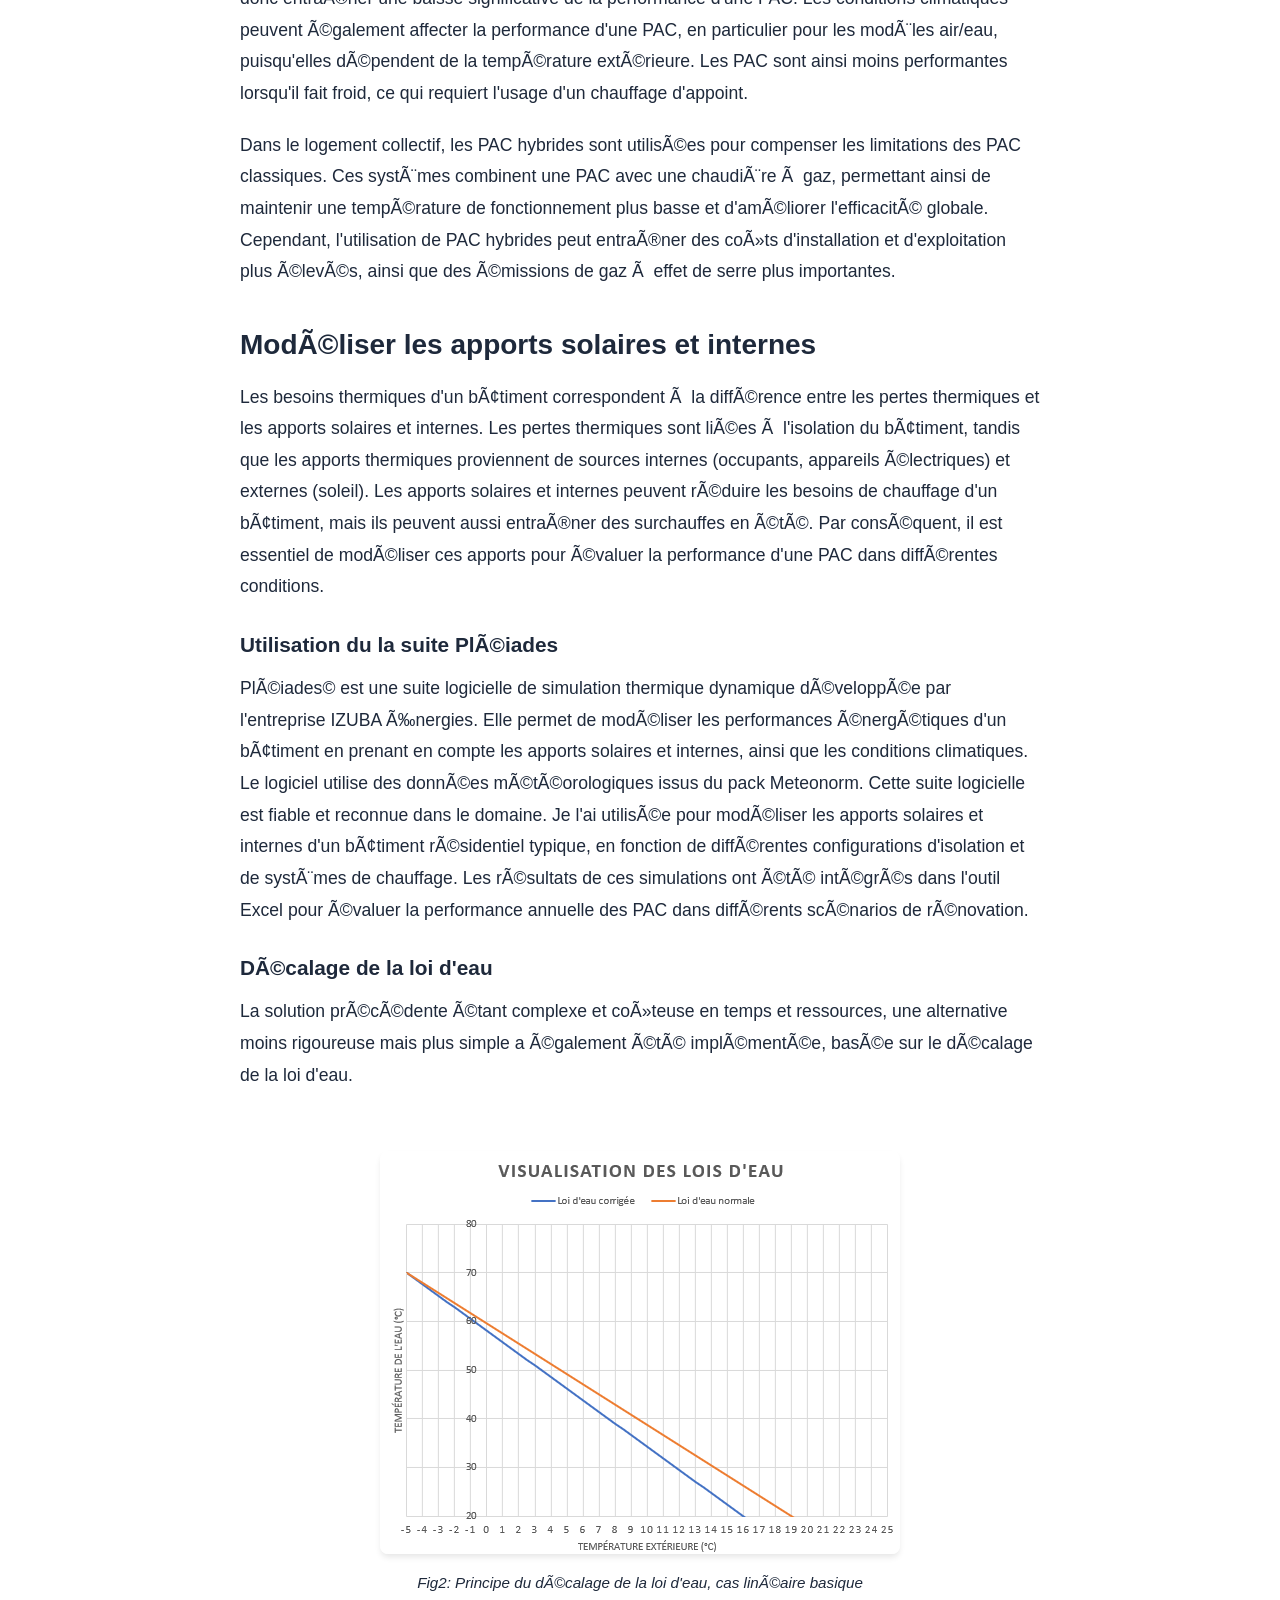
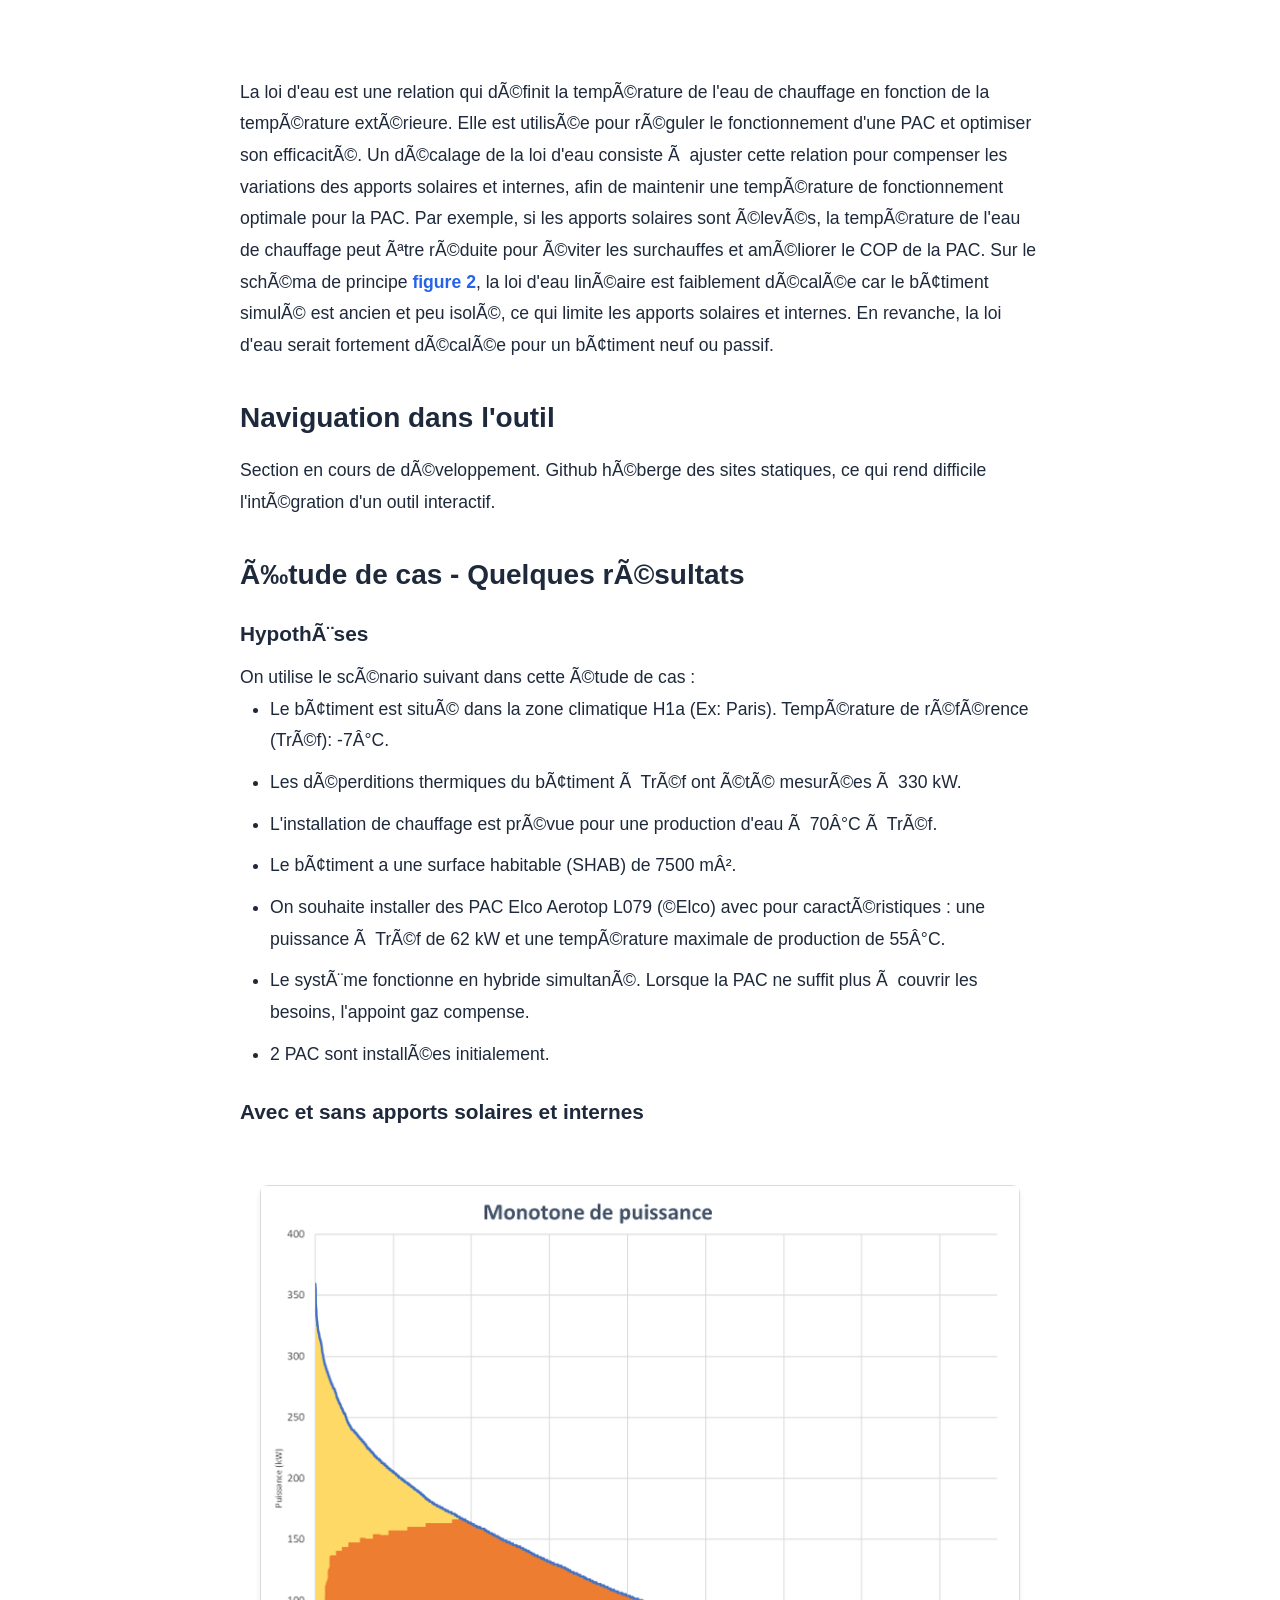
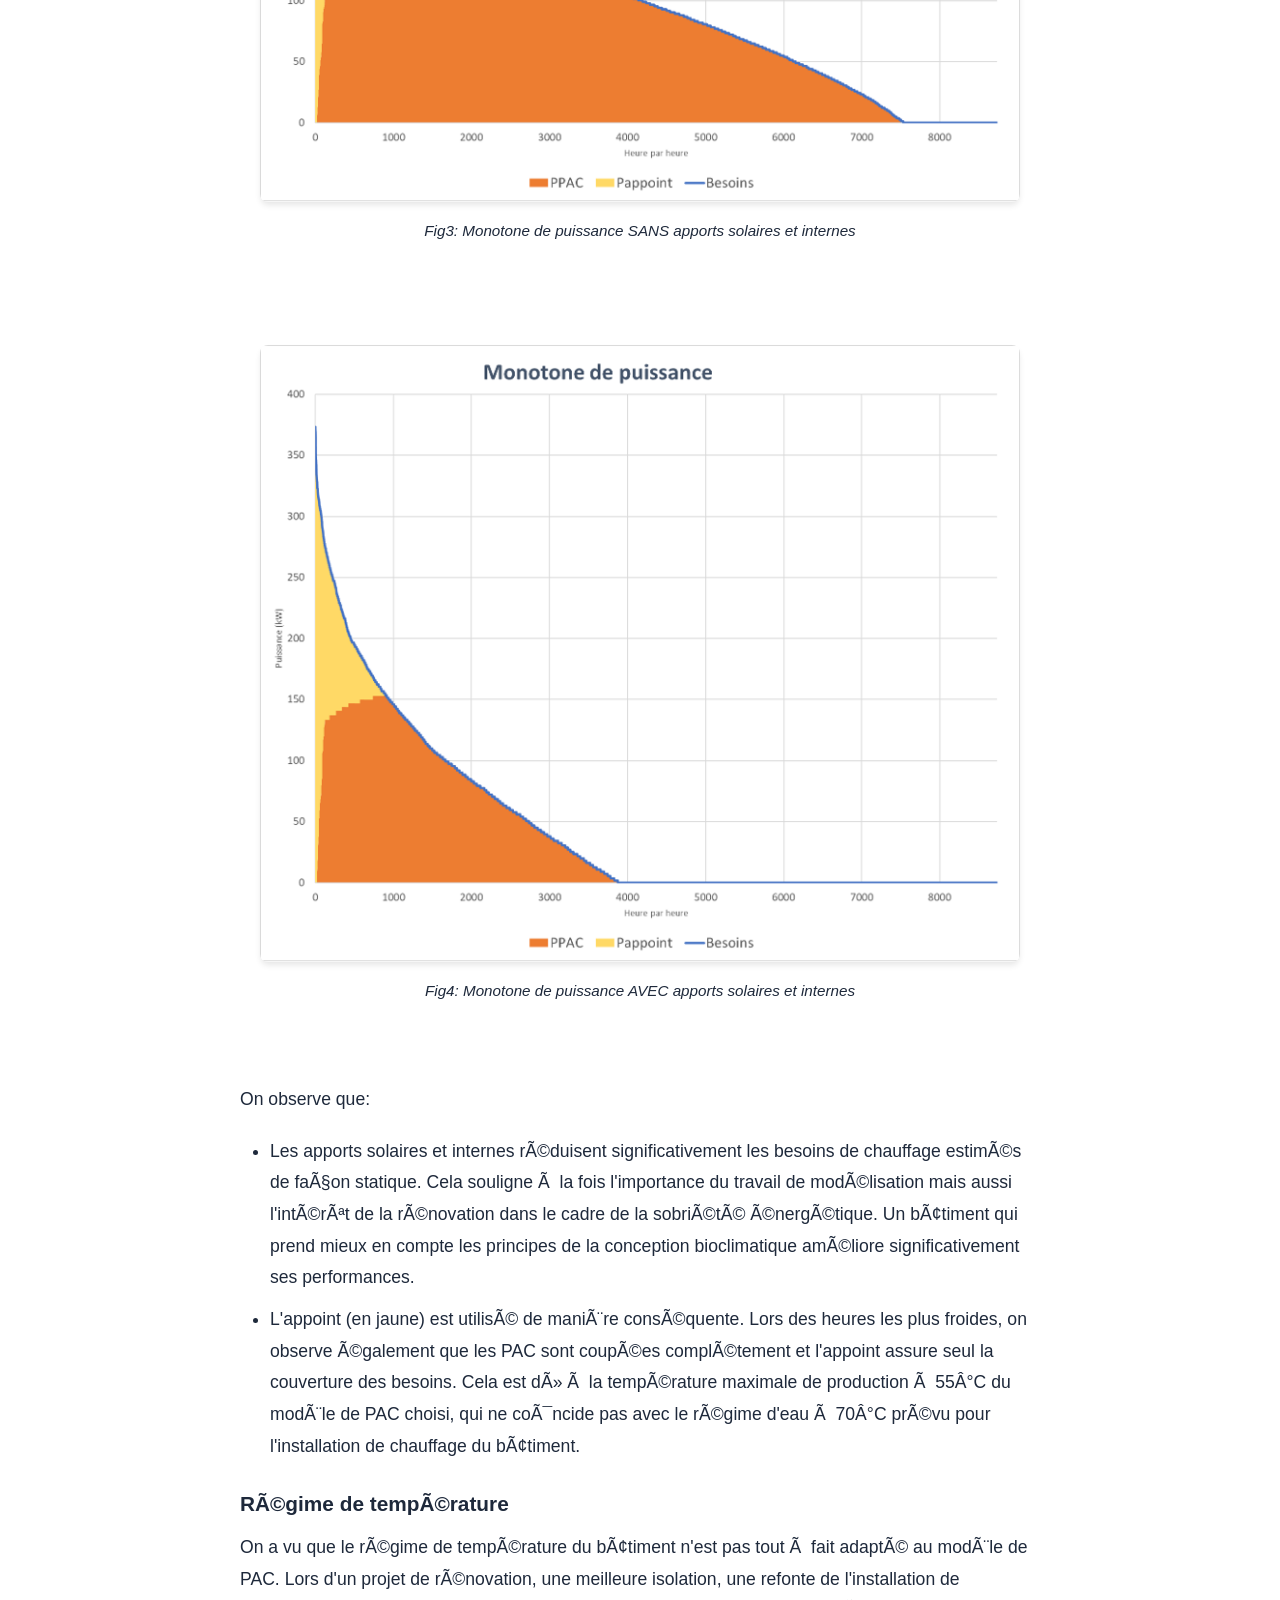
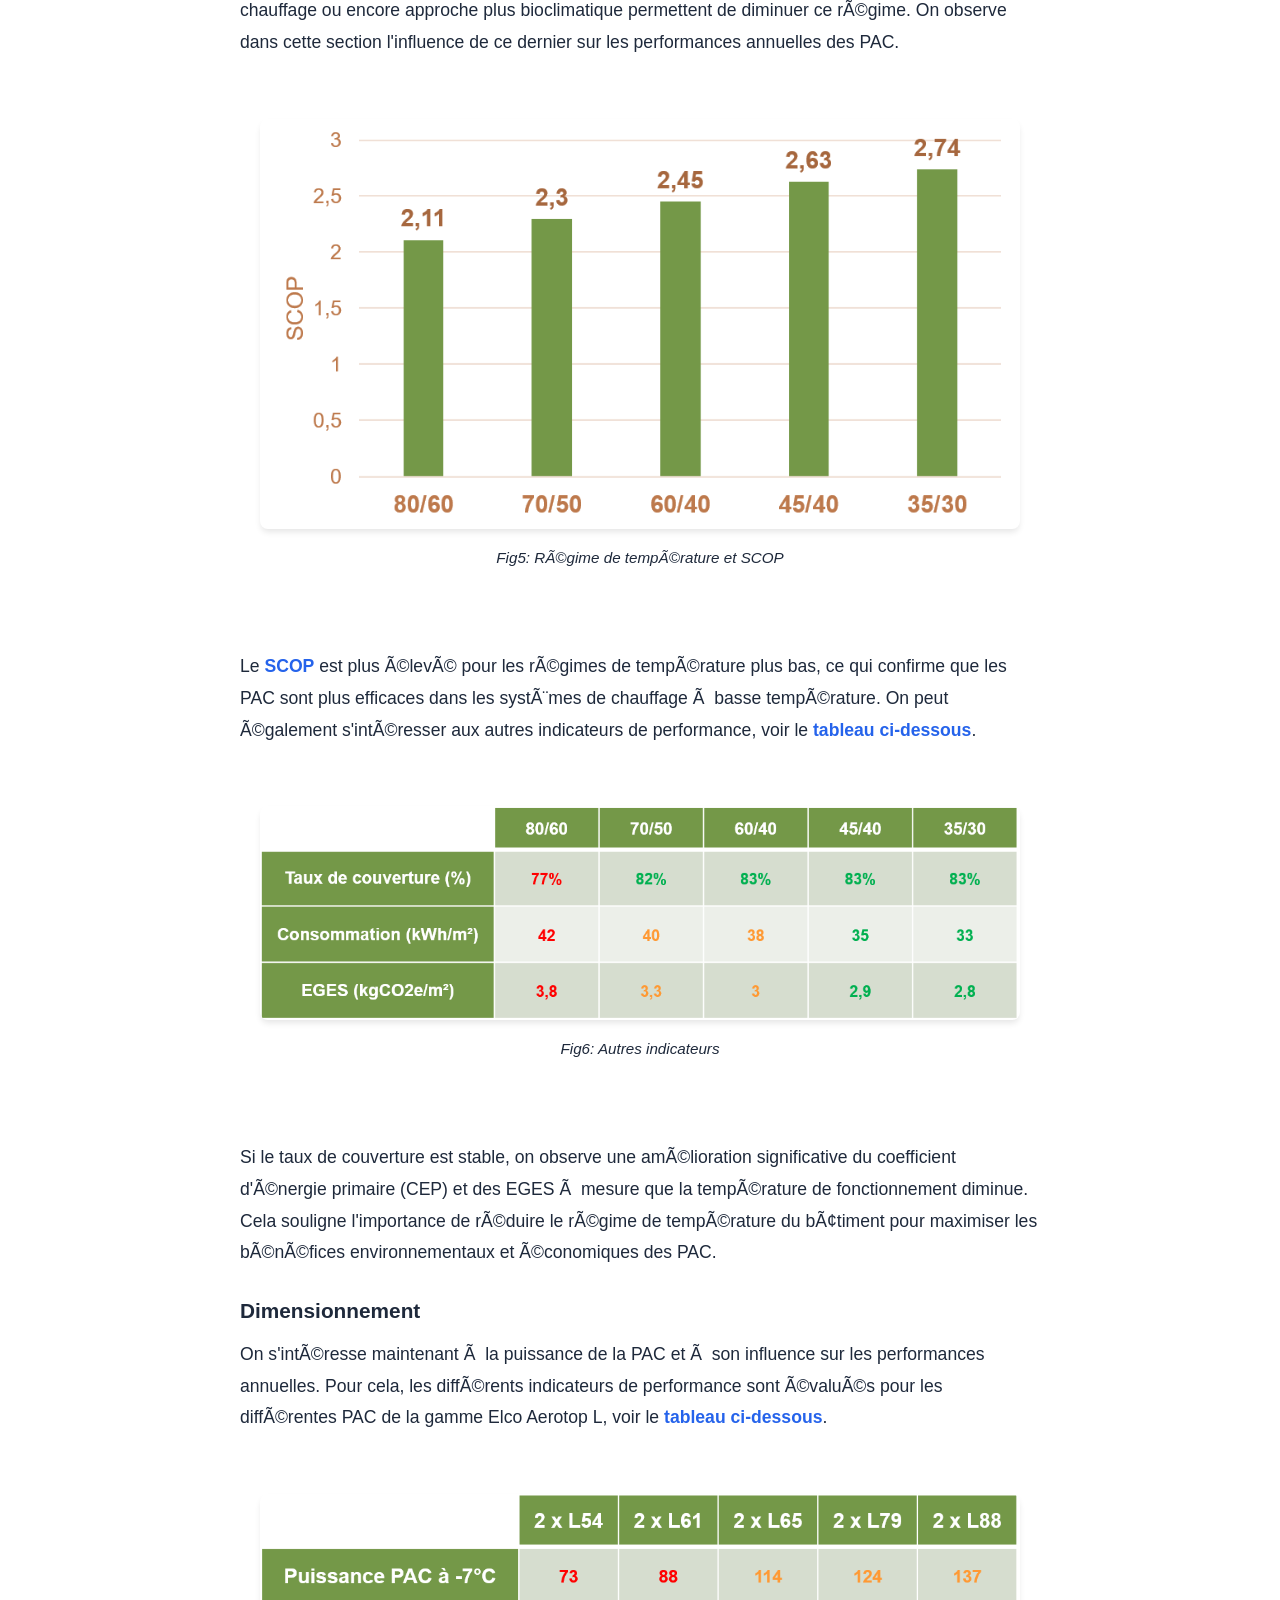
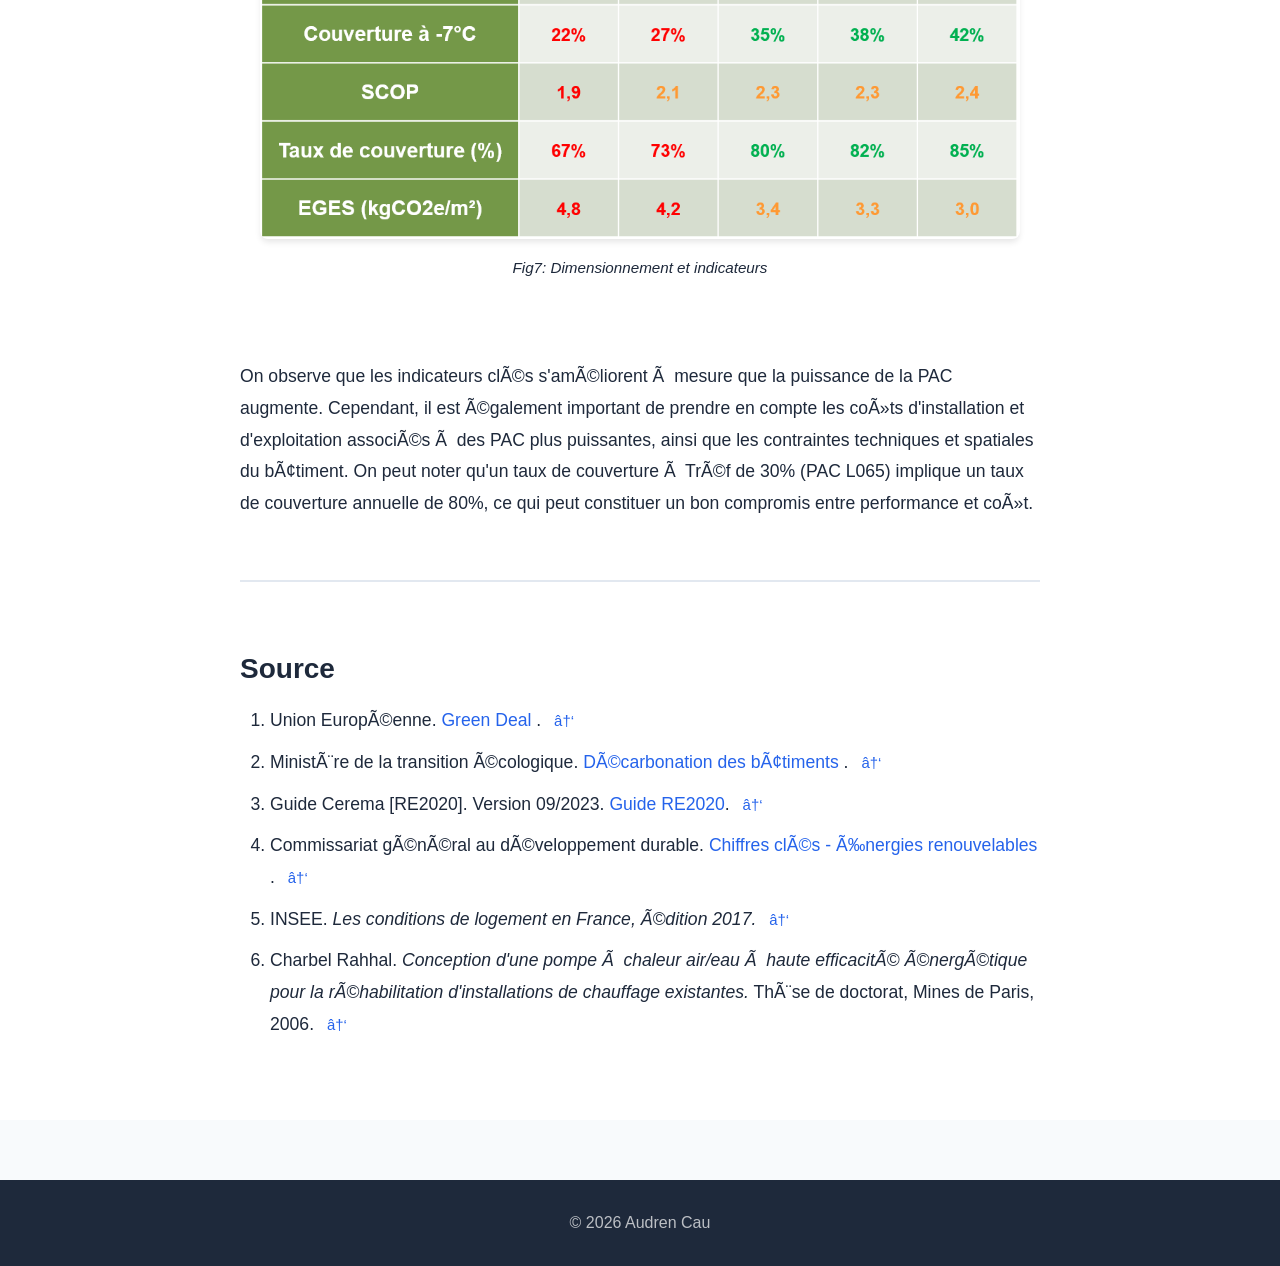
==== commit c2231392: "Correction labels Correction de labels" ====
--- a/articles/heat-pump-tool.html
+++ b/articles/heat-pump-tool.html
@@ -195,7 +195,7 @@
 
 
             <section class="bibliography">
-                <h2>Sources</h2>
+                <h2 id="sec-contexte">Source</h2>
                 <ol>
                 <li id="ref-1">
                 Union Européenne. <a href="https://commission.europa.eu/strategy-and-policy/priorities-2019-2024/european-green-deal_fr">Green Deal</a> .
